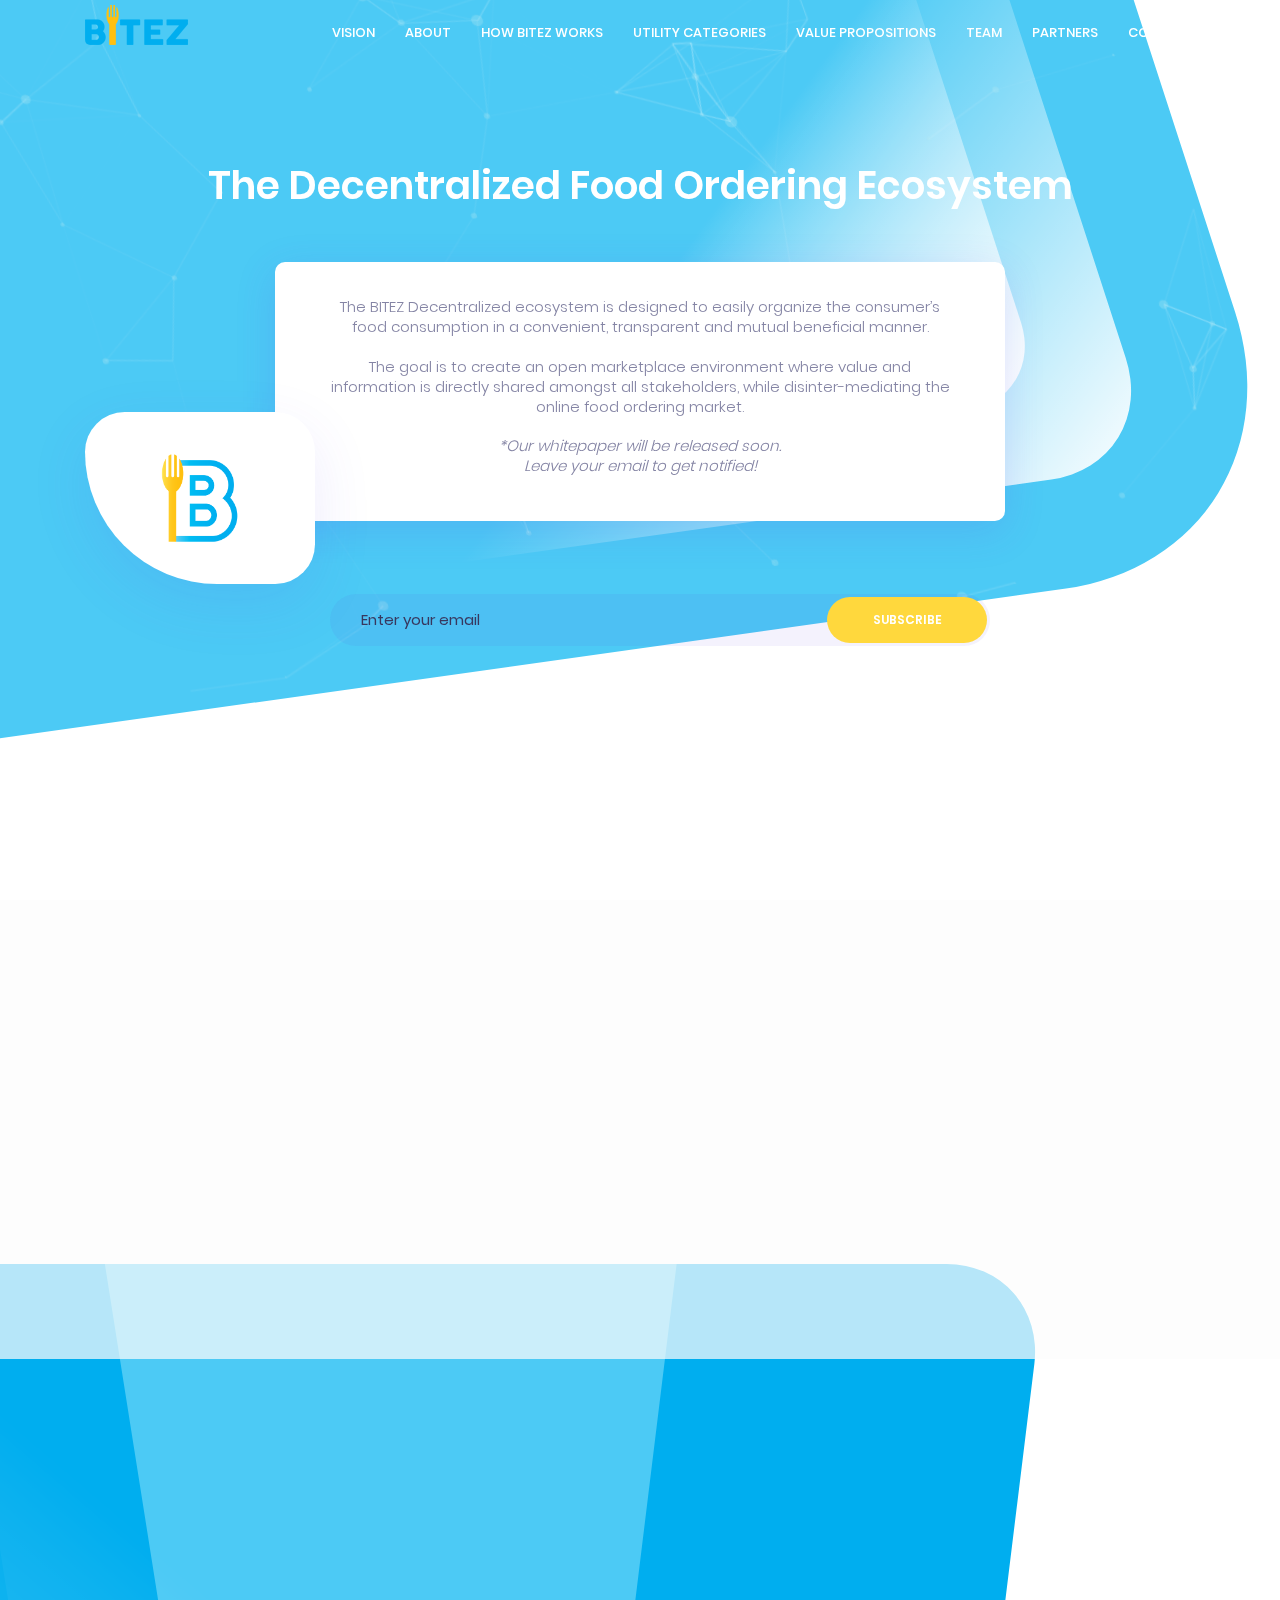
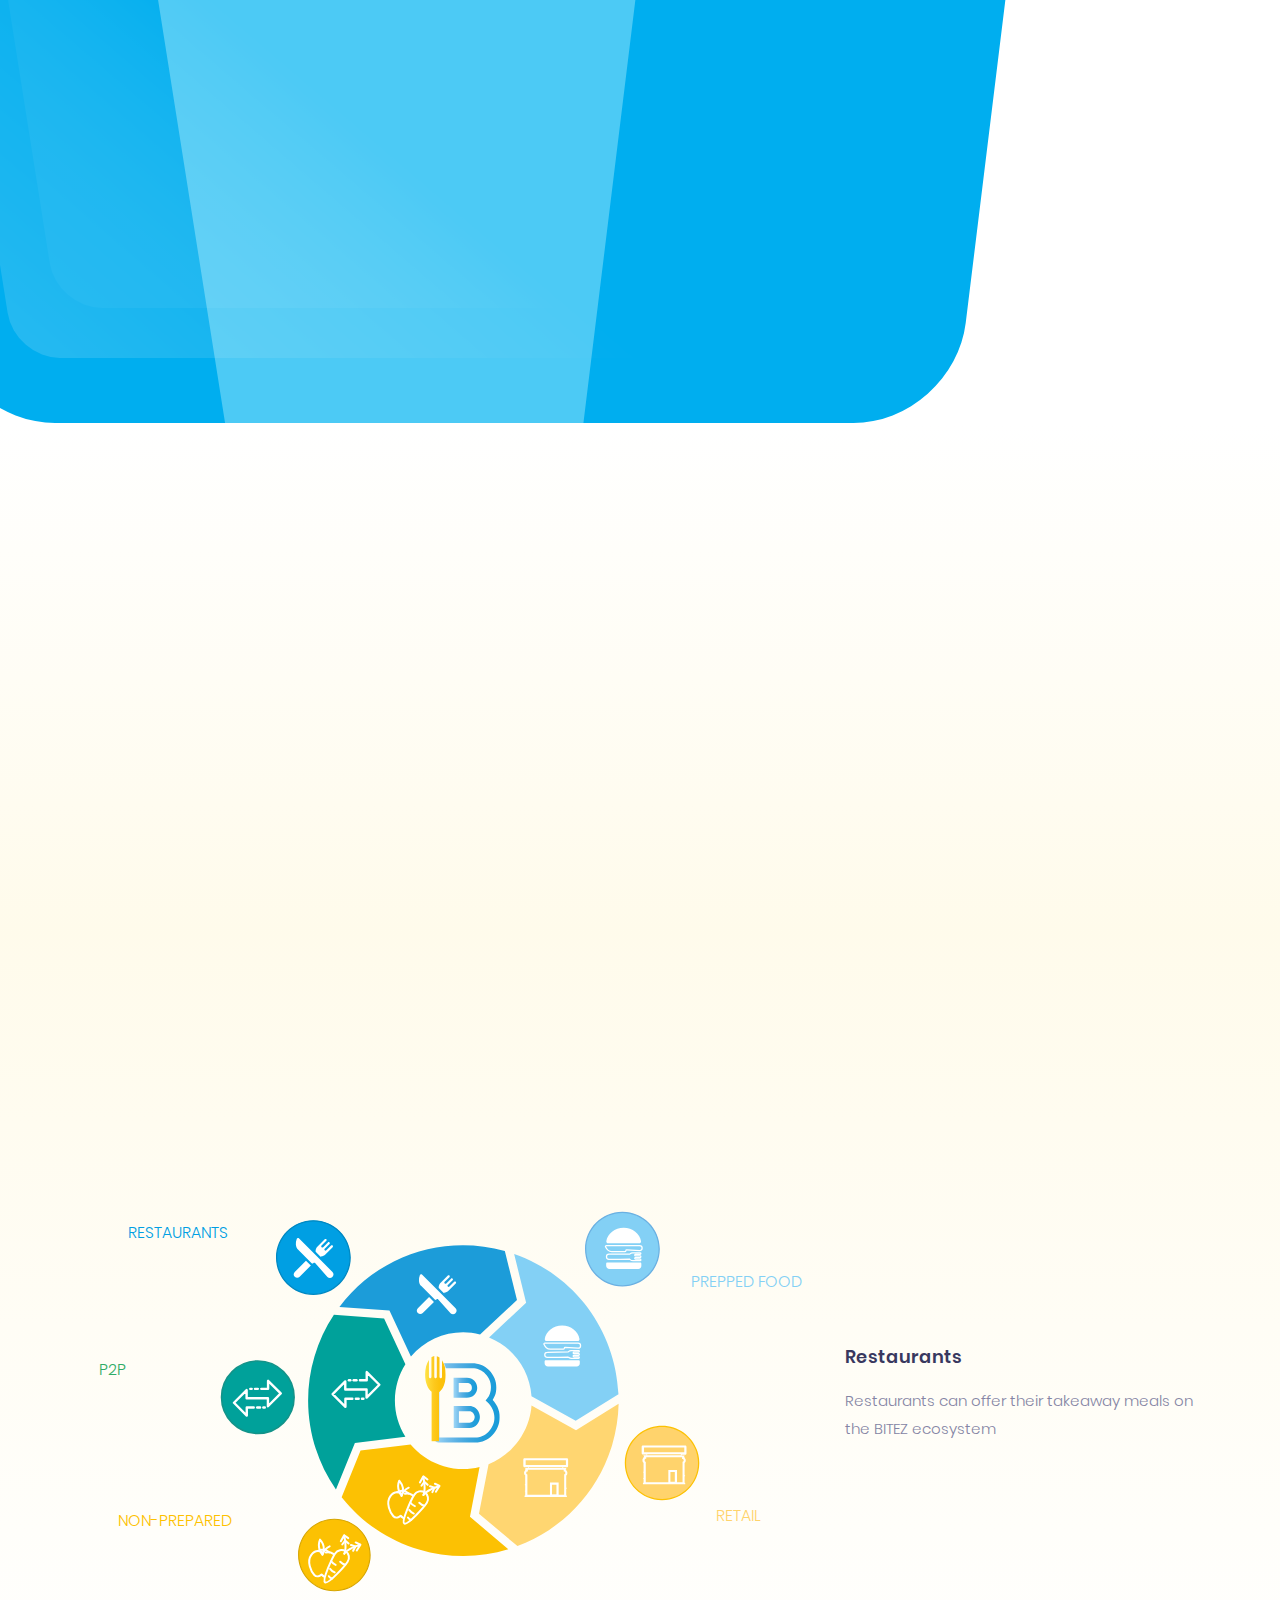
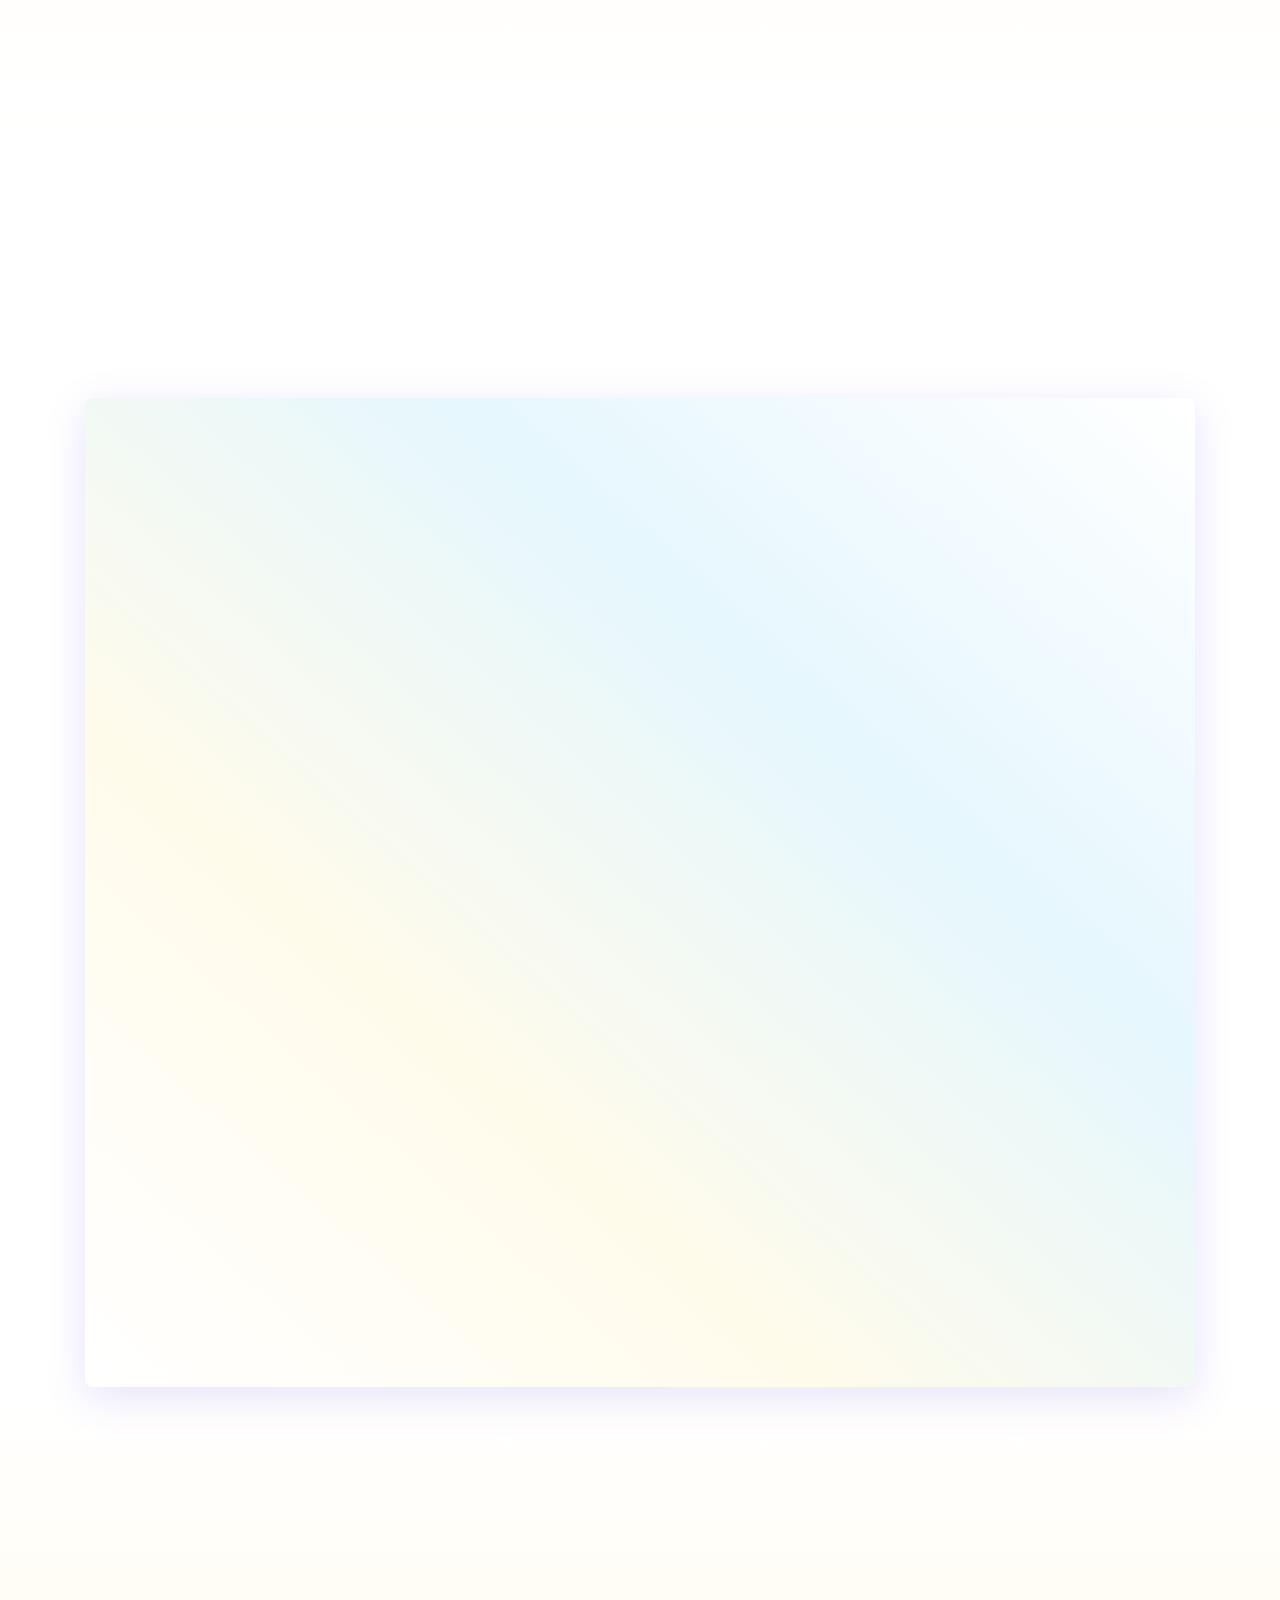
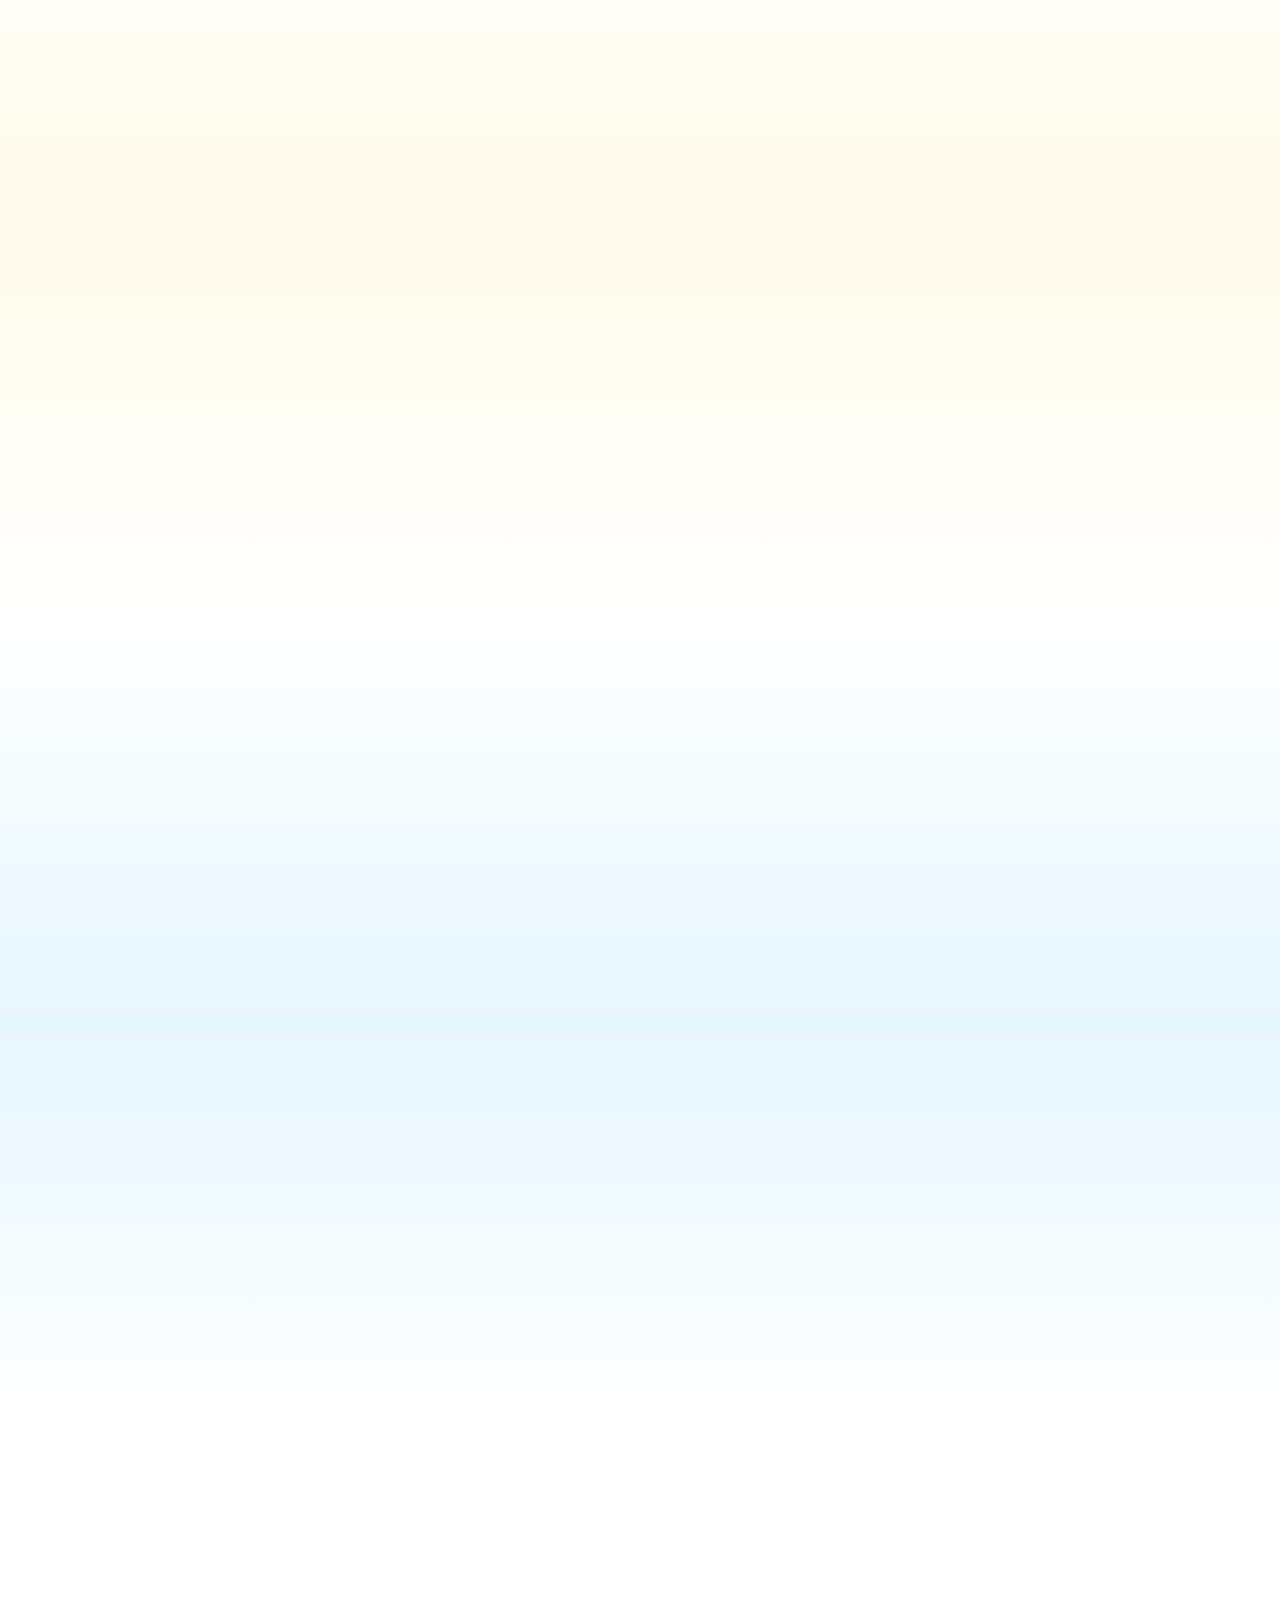
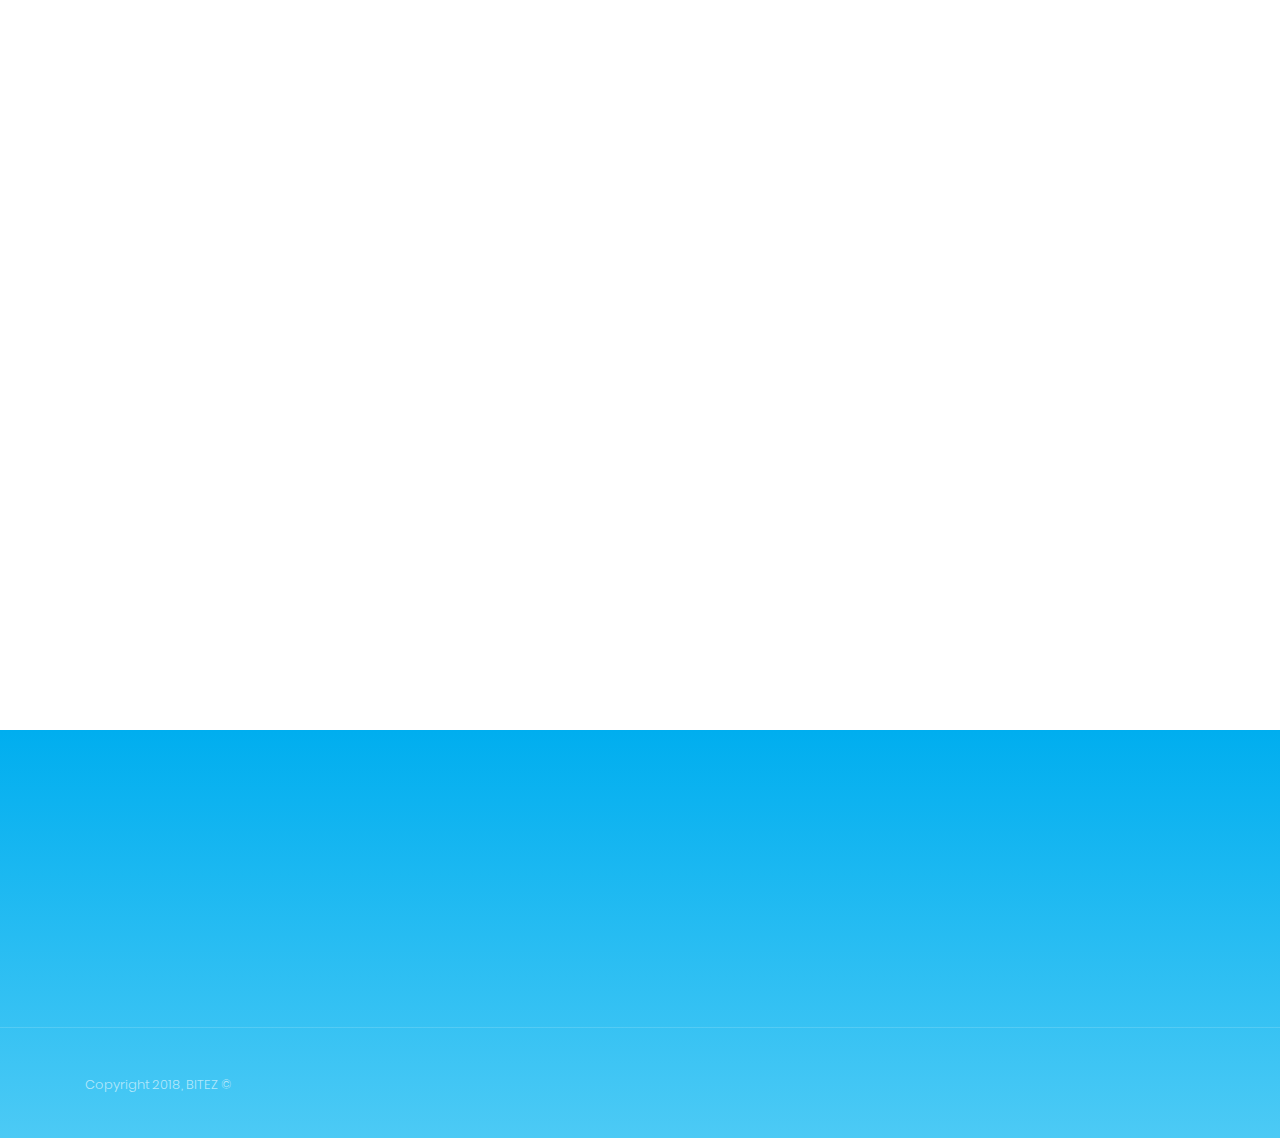
==== public/index.html @ 4e5f60b9 "Reinserted value-propositions section." ====
<!DOCTYPE html>
<html lang="zxx" class="js">
<head>
	<!-- Global site tag (gtag.js) - Google Analytics -->
	<script async src="https://www.googletagmanager.com/gtag/js?id=UA-119381192-1"></script>
	<script>
	  window.dataLayer = window.dataLayer || [];
	  function gtag(){dataLayer.push(arguments);}
	  gtag('js', new Date());
	  gtag('config', 'UA-119381192-1');
	</script>	
	<meta charset="utf-8">
	<meta name="author" content="Softnio">
	<meta name="viewport" content="width=device-width, initial-scale=1, shrink-to-fit=no">
	<meta name="description" content="The BITEZ Decentralized ecosystem is designed to easily organize the consumer’s food consumption in a convenient, transparent and mutual beneficial manner.">
	<!-- Fav Icon  -->
	<link rel="shortcut icon" href="images/favicon.png">
	<!-- Site Title  -->
	<title>BITEZ || Food ordering & delivery platform, powered by blockchain</title>
	<!-- Vendor Bundle CSS -->
	<link rel="stylesheet" href="assets/css/vendor.bundle.css">
	<!-- Custom styles for this template -->
	<link rel="stylesheet" href="assets/css/style.css?ver=120">
	<link rel="stylesheet" href="assets/css/theme.css?ver=120">
	<link rel="stylesheet" href="css/styleOverride.css">
</head>

<body class="theme-lavendar" data-spy="scroll" data-target="#mainnav" data-offset="80">

	<!-- Header --> 
	<header class="site-header is-sticky">
		<!-- Navbar -->
		<div class="navbar navbar-expand-lg is-transparent sticky" id="mainnav">
			<nav class="container is-sticky">

				<a class="navbar-brand smallScreen" style="margin-top:5px;" data-animate="" data-delay=".65" href="./">
					<img class="logo logo-dark" alt="logo" src="images/logo.png" srcset="images/logo.png">
					<img class="logo logo-light" alt="logo" src="images/logo.png" srcset="images/logo.png">
				</a>

				<button class="navbar-toggler sticky" type="button" data-toggle="collapse" data-target="#navbarToggle">
					<span class="navbar-toggler-icon">
						<span class="ti ti-align-justify"></span>
					</span>
				</button>

				<div class="collapse navbar-collapse justify-content-end paddingTop" id="navbarToggle">
					<ul class="navbar-nav animated remove-animation" data-animate="fadeInDown" data-delay=".75">
						<li class="nav-item"><a class="nav-link menu-link" href="#vision">Vision</a></li>
						<li class="nav-item"><a class="nav-link menu-link" href="#about-bitez">About</a></li>
						<li class="nav-item"><a class="nav-link menu-link" href="#how-does-bitez-work">How BITEZ works</a></li>
						<li class="nav-item"><a class="nav-link menu-link" href="#bitez-utilities">Utility Categories</a></li>
						<li class="nav-item"><a class="nav-link menu-link" href="#bitez-value-propositions">Value Propositions</a></li>
						<li class="nav-item"><a class="nav-link menu-link" href="#bitez-team">Team</a></li>
						<li class="nav-item"><a class="nav-link menu-link" href="#bitez-partners">Partners</a></li>
						<li class="nav-item"><a class="nav-link menu-link" href="#bitez-contact">Contact</a></li>
					</ul>
				</div>
			</nav>
		</div>
		<!-- End Navbar -->

		<!-- Banner/Slider -->
		<div id="header" class="banner">
			<div class="banner-rounded-bg">
				<!-- Place Particle Js -->
				<div id="particles-js" class="particles-container particles-js"></div>
				<!--<span class="banner-shade-1">-->
					<span class="">
						<span class="banner-shade-2">
							<span class="banner-shade-3"></span>
						</span>
					</span>
			</div>
			<div class="container">
				<div class="banner-content">
					<div class="row text-center">
						<div class="col-lg-12">
							<div class="header-txt">
								<h1 class="animated" data-animate="fadeInUp" data-delay="1.25">
									The Decentralized Food Ordering Ecosystem
								</h1>
								<p class="lead animated" data-animate="fadeInUp" data-delay="1.35">
									
									<br class="d-none d-xl-block"> 
								</p>
							</div>
						</div><!-- .col  -->
						<div class="col-lg-2">
							
							<div class="about-image animated smallScreen" data-animate="fadeInUp" data-delay=".8" >
								<img src="images/bitezlogo.png" style="width: 100%;" >
							</div>
							
						</div>
						<div class="col-lg-8">
							<div class="token-box shadow animated" data-animate="fadeInUp" data-delay="1.65">
								<h6 class="small-text">
									The BITEZ Decentralized ecosystem is designed to easily organize the consumer’s food consumption in a convenient, transparent and mutual beneficial manner. 
									<br><br>
									The goal is to create an open marketplace environment where value and information is directly shared amongst all stakeholders, while disinter-mediating the online food ordering market.
									<br><br>
									<i>*Our whitepaper will be released soon.
									<br>Leave your email to get notified!
									</i>
								</h6>	
							</div>
						<div class="col-lg-2">&nbsp;</div>
						<div class="col-lg-12" style="color:black!important;">
							<div class="subscribe-rounded" style="padding-left:40px;">

						<!-- this must become linked to Mailchimp -->
						<form id="mc-embedded-subscribe-form" action="https://network.us18.list-manage.com/subscribe/post?u=57ea35148fd20986c60f304c8&amp;id=eaa30c570b" method="post" name="mc-embedded-subscribe-form" class="subscription-form animated validate" data-animate="fadeInUp" data-delay=".3" target="_blank" novalidate="">
							<input type="email" name="EMAIL" class="input-round required email" placeholder="Enter your email" id="mce-EMAIL">
							<input type="text" class="d-none" name="form-anti-honeypot" value="">
							
							<div class="subscribe-results"></div>

							<div id="mce-responses" class="clear">
								<div class="response" id="mce-error-response" style="display:none"></div>
								<div class="response" id="mce-success-response" style="display:none"></div>
							</div>    
							<!-- real people should not fill this in and expect good things - do not remove this or risk form bot signups-->
						    <div style="position: absolute; left: -5000px;" aria-hidden="true">
						    	<input type="text" name="b_57ea35148fd20986c60f304c8_eaa30c570b" tabindex="-1" value="">
						    </div>
						    <div class="clear">
						    	<input type="submit" value="Subscribe" name="subscribe" id="mc-embedded-subscribe" class="btn btn-plane">
						    </div>
						</form>
						<script type='text/javascript' src='//s3.amazonaws.com/downloads.mailchimp.com/js/mc-validate.js'></script>
						<script type='text/javascript'>(function($) {window.fnames = new Array(); window.ftypes = new Array();fnames[0]='EMAIL';ftypes[0]='email';}(jQuery));var $mcj = jQuery.noConflict(true);</script>

						
							</div>
						</div>
					</div>
					</div><!-- .row  -->
				</div><!-- .banner-content  -->

				<div class="row justify-content-center text-center">
					
				</div>
			</div><!-- .container  -->
		</div>
	</header>
	<!-- End Header -->

	<!-- ICO SCORE SECTION
	<div class="section partner-section section-bg-light">
		<div class="container text-center">
			<h6 class="small-heading animated" data-animate="fadeInUp" data-delay=".1">ICO SCORES</h6>
			<ul class="partner-list-s2 d-flex flex-wrap align-items-center">
				<div class="gaps size-2x"></div>
			</ul>
		</div>
	</div>
	<!-- End Section -->
	<!--
	<div class="gaps size-2x"></div>
	<div class="gaps size-2x"></div>
	-->
	<!-- Start Section -->
	<div class="gaps size-2x"></div>


	<div class="section section-pad roadmap-section no-pb section-bg-light" id="vision">
		<div class="container">
			<div class="row justify-content-center">
				<div class="col-md-12">
					<div class="section-head-s3 text-center">
						<h2 class="section-title animated" data-animate="fadeInUp" data-delay=".1">Vision</h2>
					</div>
					<div class="text-center">
						<span class="animated" data-animate="fadeInUp" data-delay=".2" style="font-size:22px; text-align: center;color:#07b0ef!important;">
							
							To combat the ever increasing dependency of intermediary platforms and bring the network-effect value back to the process stakeholders that perform value added steps within the primary product- or service chain, we're introducing the BITEZ Ecosystem.
							
						</span>
					</div>
				</div>
			</div>
		</div><!-- .container 
        
	<!-- End Section -->
	
	<!-- Start Section -->
	<div class="section about-section section-pad no-pb section-bg-light" id="about-bitez">
		<div class="container">
			<div class="row">
				<div class="col-lg-7">
					<div class="about-section-innr section-bg-lavendar">
						<div class="about-shade"></div>
						<h6 class="animated" data-animate="fadeInUp" data-delay=".2">About BITEZ</h6>
						<h5 class="animated" data-animate="fadeInUp" data-delay=".3">
							The BITEZ Decentralized Ecosystem is designed to easily organize the consumer’s food consumption in a convenient, transparent and mutual beneficial manner.
						</h5>

						<p class="animated" data-animate="fadeInUp" data-delay=".5">
							The goal is to create an open marketplace environment where value and information is easily shared amongst all stakeholders. 
						</p>
					
						<p class="animated" data-animate="fadeInUp" data-delay=".6">
							BITEZ is envisioned as the utility on which future food consumption is organized by the consumer. Initially starting with online food delivery but expanding in areas where the major process stakeholders want the ecosystem to grow. It is an open and transparent way for process stakeholders to govern, organize and deliver services and products to the consumer but also retract valuable information from the ecosystem to optimize processing. 
						</p>

						<p class="animated" data-animate="fadeInUp" data-delay=".6">
							Consumers can easily acquire goods and services through the decentralized marketplace and are incentivized to contribute their profile and consumption data to the service- and supply chain operators on the data marketplace. 
						</p>						
						<!--
						<div class="about-info animated" data-animate="fadeInUp" data-delay=".7">
							<p>
								<i>
									"Our platform allows all parties related the food supply chain to become part of the unified Bitez ecosystem."
								</i>
							</p>
						</div>
						-->
					</div>
				</div>
				<div class="col-lg-5">
					<div class="about-image animated" data-animate="fadeInUp" data-delay=".8">
						<img src="images/bitezlogo.png" alt="graph">
					</div>
				</div>
			</div>
		</div>
	</div>
	<!-- End Section -->


	<!-- Start Section -->
	<div class="section process-scetion section-pad whiteGold" id="how-does-bitez-work">
		<!--style="	background: linear-gradient(rgba(255, 255, 255, 1), rgba(6, 176, 239, 0.1), rgba(255, 216, 61, 0.1), rgba(255, 255, 255, 1))!important;">-->
		<div class="container">
			<div class="section-head-s3 text-center">
				<h2 class="section-title animated" data-animate="fadeInUp" data-delay=".1">How It Works</h2>
			</div>
			<div class="row align-items-center">
				<div class="col-lg-8">
					<div class="slider-nav">
						<div class="slider-nav-item owl-dots animated" data-animate="fadeInUp" data-delay=".2"><em class="ikon"></em></div>
						<div class="slider-nav-item owl-dots animated" data-animate="fadeInUp" data-delay=".3"><em class="ikon"></em></div>
						<div class="slider-nav-item owl-dots animated" data-animate="fadeInUp" data-delay=".4"><em class="ikon"></em></div>
						<div class="slider-nav-item owl-dots animated" data-animate="fadeInUp" data-delay=".5"><em class="ikon"></em></div>
						<div class="slider-nav-item owl-dots animated" data-animate="fadeInUp" data-delay=".6"><em class="ikon"></em></div>
						<div class="slider-nav-item owl-dots animated" data-animate="fadeInUp" data-delay=".6"><em class="ikon"></em></div>
					</div>
				</div><!-- .col  -->
				<div class="col-lg-4">
					<div class="slider-pane animated" data-animate="fadeInUp" data-delay=".9">
						<div class="slider-pane-item pane-item-1">
							<h5 class="animate-up delay-5ms">1. Select food vendor</h5>
							<p class="animate-up delay-6ms">
								A user selects a food vendor from the Bitez ecosystem
							</p>
						</div>
						<div class="slider-pane-item pane-item-2">
							<h5 class="animate-up delay-5ms">2. Place order</h5>
							<p class="animate-up delay-6ms">
								From this vendor's menu, the user can make a selection and place the order
							</p>
						</div>
						<div class="slider-pane-item pane-item-3">
							<h5 class="animate-up delay-5ms">3. Order preparation</h5>
							<p class="animate-up delay-6ms">
								From here the vendor will prepare the order
							</p>	
						</div>
						<div class="slider-pane-item pane-item-4">
							<h5 class="animate-up delay-5ms">4. Delivery</h5>
							<p class="animate-up delay-6ms">
								Next the order will be delivered to the user
							</p>
						</div>
						<div class="slider-pane-item pane-item-5">
							<h5 class="animate-up delay-5ms">5. Payment</h5>
							<p class="animate-up delay-6ms">
								The user signs and thereby automatically pays for the delivery 
							</p>
						</div>

						<div class="slider-pane-item pane-item-6">
							<h5 class="animate-up delay-5ms">6. Sell data</h5>
							<p class="animate-up delay-6ms">
								The user is asked to sell the data that is generated during the process
							</p>
						</div>
						<!--
						<div class="slider-pane-item pane-item-6">
							<h5 class="animate-up delay-5ms">6. Sell data</h5>
							<p class="animate-up delay-6ms">
								
							</p>
						</div>
						-->
					</div>
				</div><!-- .col  -->
			</div><!-- .row  -->	
		</div><!-- .container  -->
	</div>
	<!-- End Section --> 
	


	<!-- Start Section -->
	<div class="section process-scetion section-pad goldWhite" id="bitez-utilities">	
		
		<div class="container">
			<div class="section-head-s3 text-center">
				<h2 class="section-title animated" data-animate="fadeInUp" data-delay=".1">Utility Categories</h2>
			</div>

			<div class="row align-items-center">
				<div class="col-lg-8">
					
					<svg version="1.1" id="Layer_1"
						 xmlns="http://www.w3.org/2000/svg" xmlns:xlink="http://www.w3.org/1999/xlink" x="0px" y="0px" viewBox="0 0 462.5 260.5"
						 style="enable-background:new 0 0 462.5 260.5;" xml:space="preserve">
						<switch>
							<g>
								<g>
									<path class="st0 con-tooltip tooltip-left" d="M144.7,64.1c-12.8,0-23.3-10.4-23.3-23.3s10.4-23.3,23.3-23.3S168,28,168,40.8S157.5,64.1,144.7,64.1z"/>
									<path class="st1" d="M144.7,18c12.6,0,22.9,10.3,22.9,22.9s-10.3,22.9-22.9,22.9s-22.9-10.3-22.9-22.9S132,18,144.7,18
										 M144.7,17.2c-13.1,0-23.7,10.6-23.7,23.7s10.6,23.7,23.7,23.7c13.1,0,23.7-10.6,23.7-23.7S157.8,17.2,144.7,17.2L144.7,17.2z"/>
								</g>
								<g id="_x35_">
									<g>
										<path class="st2" d="M198.1,119.3c1.1-3.8,2.8-7.4,4.9-10.8l-13.5-29l-31.8-2.3c-5.4,8.1-9.5,17-12.3,26.4
											c-8.5,28.6-3.4,59.8,13.6,84.2l12-29.4l32-4C196.4,144,194.6,131.2,198.1,119.3z" onmouseover="show(5)"/>
									</g>
								</g>
								<g id="_x34__2_">
									<g>
										<path class="st3" d="M268.2,225.7l-24.3-20.5l6.1-31.6c-7.5,1.9-15.2,1.7-22.7-0.5c-8.3-2.5-15.5-7.2-21-13.8l-31.7,3.9
											l-12,29.5c12.6,15.9,29.5,27.3,49,33.1C230.3,231.4,249.8,231.4,268.2,225.7z" onmouseover="show(4)"/>
									</g>
								</g>
								<g id="_x33__1_">
									<g>
										<path class="st4" d="M334,159.6c2.5-8.5,3.9-17.3,4.1-26.1l-27,16.8l-28.2-15.6c-0.2,3.1-0.8,6.2-1.7,9.2
											c-3.8,12.7-13.2,23-25.5,27.9l-6.1,31.4l24.4,20.5C302.9,213,325.2,189.1,334,159.6z" onmouseover="show(3)"/>
									</g>
								</g>
								<g id="_x32__1_">
									<g>
										<path class="st5" d="M271.9,38.7l7.6,30.8l-23.5,22c15.3,6.2,25.8,20.6,26.9,37.3l28,15.5l27.1-16.8
											C336.2,86.9,310.1,51.9,271.9,38.7z" onmouseover="show(2)"/>
									</g>
								</g>
								<g id="_x31__1_">
									<g>
										<path class="st6" d="M250.3,89.6l23.4-21.8L266,36.8c-39.1-10.9-80.5,3.2-104.8,35.4l31.7,2.3l13.6,29.1
											C217.2,91,234.1,85.5,250.3,89.6z" onmouseover="show(1)"/>
									</g>
								</g>
								<g>
									<defs>
										<rect id="SVGID_1_" x="216.3" y="104.2" width="46.6" height="54.2"/>
									</defs>
									<clipPath id="SVGID_2_">
										<use xlink:href="#SVGID_1_"  style="overflow:visible;"/>
									</clipPath>
									<path class="st7" d="M258.1,129.1"/>
									<g class="st8">
										<linearGradient id="SVGID_3_" gradientUnits="userSpaceOnUse" x1="246.6069" y1="127.9435" x2="246.6074" y2="127.9435">
											<stop  offset="0" style="stop-color:#A1D8F6"/>
											<stop  offset="2.882731e-02" style="stop-color:#9AD4F5"/>
											<stop  offset="0.1916" style="stop-color:#77BFEB"/>
											<stop  offset="0.3633" style="stop-color:#57AFE3"/>
											<stop  offset="0.5458" style="stop-color:#3BA5DD"/>
											<stop  offset="0.7465" style="stop-color:#239EDA"/>
											<stop  offset="1" style="stop-color:#189CD9"/>
										</linearGradient>
										<polygon class="st9" points="246.6,127.9 246.6,127.9 246.6,127.9 				"/>
										<linearGradient id="SVGID_4_" gradientUnits="userSpaceOnUse" x1="221.1315" y1="133.0401" x2="262.8683" y2="133.0401">
											<stop  offset="0" style="stop-color:#A1D8F6"/>
											<stop  offset="2.882731e-02" style="stop-color:#9AD4F5"/>
											<stop  offset="0.1916" style="stop-color:#77BFEB"/>
											<stop  offset="0.3633" style="stop-color:#57AFE3"/>
											<stop  offset="0.5458" style="stop-color:#3BA5DD"/>
											<stop  offset="0.7465" style="stop-color:#239EDA"/>
											<stop  offset="1" style="stop-color:#189CD9"/>
										</linearGradient>
										<path class="st10" d="M261.3,135.5L261.3,135.5c-0.8-1.7-1.8-3.1-3-4.4c0.6-0.9,1.1-1.9,1.5-2.9l0,0l0,0c0.6-1.6,0.8-3.2,0.8-5
											c0-2.1-0.4-4.1-1.2-6l0,0c-0.8-1.8-1.9-3.5-3.3-4.9c-1.4-1.4-3-2.5-4.9-3.3h0c-1.9-0.8-3.9-1.2-5.9-1.2h-17.9
											c0.5,1,0.9,2.1,1.2,3.3h16.7c1.7,0,3.2,0.3,4.6,0.9l0,0c1.5,0.6,2.7,1.5,3.8,2.6c1.1,1.1,1.9,2.4,2.6,3.8c0.6,1.5,0.9,3,0.9,4.7
											c0,1.4-0.2,2.7-0.6,3.9c-0.4,1.2-1,2.2-1.8,3.2l-1,1.2l1.2,1.1c1.4,1.3,2.4,2.7,3.2,4.5c0.8,1.7,1.2,3.5,1.2,5.4
											c0,1.7-0.3,3.3-1,4.8v0c-0.7,1.6-1.6,2.9-2.7,4c-1.1,1.2-2.4,2.1-3.9,2.7c-1.5,0.7-3,1-4.6,1h-22.7v-29.7
											c-0.6,0.3-1.2,0.4-1.8,0.4c-0.5,0-1-0.1-1.5-0.3v29.8c0,0.7,0.2,1.7,1,2.3l0,0l0,0c0.6,0.5,1.4,0.8,2.1,0.7h23
											c2.1,0,4.1-0.4,6-1.3l0,0c1.9-0.8,3.5-2,4.9-3.5l0,0c1.4-1.4,2.5-3.1,3.3-5c0.8-1.9,1.2-4,1.2-6.1
											C262.8,140,262.3,137.7,261.3,135.5z"/>
										<linearGradient id="SVGID_5_" gradientUnits="userSpaceOnUse" x1="261.5327" y1="148.5055" x2="261.5327" y2="148.5055">
											<stop  offset="0" style="stop-color:#A1D8F6"/>
											<stop  offset="2.882731e-02" style="stop-color:#9AD4F5"/>
											<stop  offset="0.1916" style="stop-color:#77BFEB"/>
											<stop  offset="0.3633" style="stop-color:#57AFE3"/>
											<stop  offset="0.5458" style="stop-color:#3BA5DD"/>
											<stop  offset="0.7465" style="stop-color:#239EDA"/>
											<stop  offset="1" style="stop-color:#189CD9"/>
										</linearGradient>
										<polygon class="st11" points="261.5,148.5 261.5,148.5 261.5,148.5 				"/>
										<linearGradient id="SVGID_6_" gradientUnits="userSpaceOnUse" x1="233.4844" y1="123.4281" x2="248.5131" y2="123.4281">
											<stop  offset="0" style="stop-color:#A1D8F6"/>
											<stop  offset="2.882731e-02" style="stop-color:#9AD4F5"/>
											<stop  offset="0.1916" style="stop-color:#77BFEB"/>
											<stop  offset="0.3633" style="stop-color:#57AFE3"/>
											<stop  offset="0.5458" style="stop-color:#3BA5DD"/>
											<stop  offset="0.7465" style="stop-color:#239EDA"/>
											<stop  offset="1" style="stop-color:#189CD9"/>
										</linearGradient>
										<path class="st12" d="M248,121L248,121L248,121c-0.3-0.7-0.8-1.4-1.3-2l0,0l0,0c-0.6-0.6-1.3-1-2.1-1.4l0,0l0,0
											c-0.8-0.3-1.7-0.5-2.6-0.5h-8.5v12.6h8.4c0.9,0,1.8-0.1,2.6-0.4l0,0c0.8-0.3,1.5-0.7,2.1-1.3c0.6-0.6,1-1.2,1.4-2l0,0
											c0,0,0,0,0,0s0,0,0,0l0,0l0,0c0.3-0.8,0.5-1.6,0.5-2.5C248.5,122.6,248.3,121.8,248,121z M244.9,124.6c-0.2,0.4-0.4,0.7-0.6,0.9
											l0,0c-0.2,0.2-0.5,0.4-1,0.6c-0.4,0.1-0.9,0.2-1.4,0.2h-5.1v-5.9h5.2c0.5,0,0.9,0.1,1.3,0.2c0.4,0.2,0.7,0.4,1,0.6
											c0.3,0.3,0.5,0.6,0.6,0.9c0.1,0.3,0.2,0.7,0.2,1.1C245.1,123.9,245.1,124.3,244.9,124.6l1.5,0.7L244.9,124.6z"/>
										<linearGradient id="SVGID_7_" gradientUnits="userSpaceOnUse" x1="246.2781" y1="148.243" x2="246.2813" y2="148.243">
											<stop  offset="0" style="stop-color:#A1D8F6"/>
											<stop  offset="2.882731e-02" style="stop-color:#9AD4F5"/>
											<stop  offset="0.1916" style="stop-color:#77BFEB"/>
											<stop  offset="0.3633" style="stop-color:#57AFE3"/>
											<stop  offset="0.5458" style="stop-color:#3BA5DD"/>
											<stop  offset="0.7465" style="stop-color:#239EDA"/>
											<stop  offset="1" style="stop-color:#189CD9"/>
										</linearGradient>
										<polygon class="st13" points="246.3,148.2 246.3,148.2 246.3,148.2 				"/>
										<linearGradient id="SVGID_8_" gradientUnits="userSpaceOnUse" x1="233.4809" y1="141.8888" x2="250.2007" y2="141.8888">
											<stop  offset="0" style="stop-color:#A1D8F6"/>
											<stop  offset="2.882731e-02" style="stop-color:#9AD4F5"/>
											<stop  offset="0.1916" style="stop-color:#77BFEB"/>
											<stop  offset="0.3633" style="stop-color:#57AFE3"/>
											<stop  offset="0.5458" style="stop-color:#3BA5DD"/>
											<stop  offset="0.7465" style="stop-color:#239EDA"/>
											<stop  offset="1" style="stop-color:#189CD9"/>
										</linearGradient>
										<path class="st14" d="M233.5,148.9h10.1c0.9,0,1.9-0.2,2.7-0.6c0.8-0.4,1.5-0.9,2.1-1.6l0,0c0.6-0.6,1-1.4,1.3-2.2l0,0
											c0.3-0.8,0.5-1.7,0.5-2.6c0-0.8-0.2-1.7-0.5-2.5c-0.3-0.8-0.8-1.6-1.3-2.2l0,0l0,0c-0.6-0.7-1.3-1.2-2-1.6l0,0
											c-0.8-0.4-1.8-0.7-2.7-0.7h-10.1V148.9z M236.9,138.3h6.7c0.4,0,0.8,0.1,1.2,0.3c0.4,0.2,0.8,0.5,1.1,0.8
											c0.3,0.4,0.5,0.7,0.7,1.2c0.2,0.5,0.3,0.9,0.3,1.3c0,0.5-0.1,0.9-0.3,1.4l1.6,0.6l-1.6-0.6c-0.2,0.5-0.4,0.8-0.7,1.2
											c-0.3,0.3-0.7,0.6-1.1,0.8l0,0l0,0c-0.4,0.2-0.7,0.3-1.2,0.3h-6.7V138.3z"/>
									</g>
								</g>
								<g>
									<defs>
										<path id="SVGID_9_" d="M221.3,103.2c-0.6,0.1-1.2,0.4-1.8,0.9v12.4c0,0.4-0.4,0.8-0.8,0.8c-0.4,0-0.8-0.4-0.8-0.8v-10.7
											c-1.5,2.2-2.4,5.5-2.4,9.2c0,5,1.7,9.2,4.1,11l0,4.6l0,19v7.8l0,0v0h2.3c0.1,0,0.1,0,0.2,0h2.2v-4.5v-5.2l0-7.7V140v-5l0-4.4
											l0-4.4c2.5-1.7,4.3-6,4.3-11.1c0-3.7-0.9-7-2.4-9.2v10.7c0,0.4-0.4,0.8-0.8,0.8c-0.4,0-0.8-0.4-0.8-0.8v-12.4
											c-0.5-0.4-1.1-0.7-1.7-0.8v13.2c0,0.4-0.4,0.8-0.8,0.8c-0.4,0-0.8-0.4-0.8-0.8V103.2z"/>
									</defs>
									<clipPath id="SVGID_10_">
										<use xlink:href="#SVGID_9_"  style="overflow:visible;"/>
									</clipPath>
									
										<linearGradient id="SVGID_11_" gradientUnits="userSpaceOnUse" x1="65.5317" y1="263.2542" x2="65.7072" y2="263.2542" gradientTransform="matrix(74.7881 0 0 -74.7881 -4685.543 19818.582)">
										<stop  offset="0" style="stop-color:#FFE447"/>
										<stop  offset="0.21" style="stop-color:#FED530"/>
										<stop  offset="0.4359" style="stop-color:#FDC91D"/>
										<stop  offset="0.685" style="stop-color:#FCC20D"/>
										<stop  offset="1" style="stop-color:#FCC006"/>
									</linearGradient>
									<rect x="215.4" y="103.2" class="st15" width="13.1" height="54.2"/>
								</g>
								<g>
									<path class="st5" d="M340.5,58.8c-12.8,0-23.3-10.4-23.3-23.3s10.4-23.3,23.3-23.3s23.3,10.4,23.3,23.3S353.3,58.8,340.5,58.8z"
										/>
									<path class="st16" d="M340.5,12.6c12.6,0,22.9,10.3,22.9,22.9s-10.3,22.9-22.9,22.9c-12.6,0-22.9-10.3-22.9-22.9
										S327.9,12.6,340.5,12.6 M340.5,11.8c-13.1,0-23.7,10.6-23.7,23.7s10.6,23.7,23.7,23.7s23.7-10.6,23.7-23.7S353.6,11.8,340.5,11.8
										L340.5,11.8z"/>
								</g>
								<g>
									<path class="st17" d="M365.6,194.3c-12.8,0-23.2-10.4-23.2-23.2c0-12.8,10.4-23.2,23.2-23.2c12.8,0,23.2,10.4,23.2,23.2
										C388.9,183.9,378.5,194.3,365.6,194.3z"/>
									<path class="st3" d="M365.6,148.2c12.6,0,22.8,10.2,22.8,22.8s-10.2,22.8-22.8,22.8s-22.8-10.2-22.8-22.8S353,148.2,365.6,148.2
										 M365.6,147.4c-13.1,0-23.6,10.6-23.6,23.6s10.6,23.6,23.6,23.6s23.6-10.6,23.6-23.6S378.7,147.4,365.6,147.4L365.6,147.4z"/>
								</g>
								<g>
									<path class="st3" d="M158,252c-12.5,0-22.7-10.2-22.7-22.6s10.2-22.7,22.7-22.7s22.6,10.2,22.6,22.7S170.5,252,158,252z"/>
									<path class="st18" d="M158,207.1c12.3,0,22.3,10,22.3,22.3c0,12.3-10,22.3-22.3,22.3s-22.3-10-22.3-22.3
										C135.7,217.1,145.7,207.1,158,207.1 M158,206.4c-12.7,0-23,10.3-23,23c0,12.7,10.3,23,23,23c12.7,0,23-10.3,23-23
										C181,216.7,170.7,206.4,158,206.4L158,206.4z"/>
								</g>
								<circle class="st19" cx="109.5" cy="129.4" r="23"/>
								<rect x="27" y="21.2" class="st20" width="94.2" height="44.4"/>
								<text transform="matrix(1 0 0 1 27.0083 28.2949)" class="st0 st21 st22">RESTAURANTS</text>
								<rect x="21" y="203.7" class="st20" width="116.5" height="44.4"/>
								<text transform="matrix(1 0 0 1 21.0083 210.8208)" class="st23 st21 st22">NON-PREPARED </text>
								<rect x="354.9" y="52.2" class="st20" width="94.2" height="44.4"/>
								<text transform="matrix(1 0 0 1 383.8579 59.2949)" class="st5 st21 st22">PREPPED FOOD</text>
								<rect x="324.4" y="200.7" class="st20" width="103.7" height="44.4"/>
								<text transform="matrix(1 0 0 1 399.6278 207.8208)" class="st17 st21 st22">RETAIL </text>
								<rect x="26" y="38.7" class="st20" width="89" height="41"/>
								<text transform="matrix(1 0 0 1 26 44.6077)"><tspan x="0" y="0" class="st24 st25"></tspan><tspan x="0" y="9.6" class="st24 st25"></tspan></text>
								<rect x="9" y="108.2" class="st20" width="94.2" height="44.4"/>
								<text transform="matrix(1 0 0 1 9.0083 115.2949)" class="st26 st21 st22">P2P</text>
								<rect x="9" y="124.2" class="st20" width="105.9" height="56.4"/>
								<text transform="matrix(1 0 0 1 9.0085 130.151)"><tspan x="0" y="0" class="st24 st25"></tspan><tspan x="0" y="9.6" class="st24 st25"></tspan><tspan x="0" y="19.2" class="st24 st25"></tspan></text>
								<rect x="343.5" y="69.5" class="st20" width="106" height="41"/>
								<text transform="matrix(1 0 0 1 343.5 75.4199)"><tspan x="0" y="0" class="st24 st25"></tspan><tspan x="0" y="9.6" class="st24 st25"></tspan></text>
								<rect x="21" y="219" class="st20" width="107" height="41"/>
								<text transform="matrix(1 0 0 1 21 224.9199)"><tspan x="0" y="0" class="st24 st25"></tspan><tspan x="0" y="9.6" class="st24 st25"></tspan></text>
								<rect x="340.5" y="216" class="st20" width="89" height="41"/>
								<text transform="matrix(1 0 0 1 340.5 221.9199)"><tspan x="0" y="0" class="st24 st25"></tspan><tspan x="0" y="9.6" class="st24 st25"></tspan></text>
								<g>
									<path class="st27" d="M156.8,50l-9.9-9.9l-11.4-11.4c-0.1-0.1-0.3-0.2-0.5-0.2h-0.1c-0.3,0-0.6,0.2-0.7,0.5l0,0
										c-0.5,1.2-0.7,2.5-0.6,3.7c0.1,1.3,0.6,2.5,1.5,3.3l8.5,8.5c0.3,0.3,0.8,0.3,1,0l0.1-0.1c0.3-0.3,0.8-0.3,1.1,0l7.8,8.8
										c0.8,0.8,2.3,0.9,3.1,0l0,0C157.7,52.3,157.7,50.9,156.8,50z"/>
									<path class="st27" d="M132.9,50c-0.9,0.9-0.9,2.3,0,3.1c0.8,0.8,2.2,0.9,3.1,0l7.1-7.1l-3.1-3.1L132.9,50z"/>
									<path class="st27" d="M149.7,40.1c1-0.1,1.9-0.5,2.6-1.2l4.6-4.6c0.3-0.3,0.3-0.8,0-1l0,0c-0.3-0.3-0.8-0.3-1,0l-3,3
										c-0.3,0.3-0.8,0.3-1,0l0,0c-0.3-0.3-0.3-0.8,0-1l3-3c0.3-0.3,0.3-0.8,0-1v0c-0.3-0.3-0.8-0.3-1,0l-3,3c-0.3,0.3-0.8,0.3-1,0l0,0
										c-0.3-0.3-0.3-0.8,0-1l3-3c0.3-0.3,0.3-0.8,0-1v0c-0.3-0.3-0.8-0.3-1,0l-4.7,4.7c-0.6,0.6-1,1.5-1.1,2.4c0,0.1,0,0.2,0,0.3
										c-0.1,0.2,0,0.5,0.2,0.7l2.8,2.8c0.2,0.2,0.4,0.3,0.7,0.2C149.6,40.1,149.7,40.1,149.7,40.1z"/>
								</g>
								<g>
									<path class="st27" d="M234.8,73l-9.9-9.9l-11.4-11.4c-0.1-0.1-0.3-0.2-0.5-0.2h-0.1c-0.3,0-0.6,0.2-0.7,0.5l0,0
										c-0.5,1.2-0.7,2.5-0.6,3.7c0.1,1.3,0.6,2.5,1.5,3.3l8.5,8.5c0.3,0.3,0.8,0.3,1,0l0.1-0.1c0.3-0.3,0.8-0.3,1.1,0l7.8,8.8
										c0.8,0.8,2.3,0.9,3.1,0l0,0C235.7,75.3,235.7,73.9,234.8,73z"/>
									<path class="st27" d="M210.9,73c-0.9,0.9-0.9,2.3,0,3.1c0.8,0.8,2.2,0.9,3.1,0l7.1-7.1l-3.1-3.1L210.9,73z"/>
									<path class="st27" d="M227.7,63.1c1-0.1,1.9-0.5,2.6-1.2l4.6-4.6c0.3-0.3,0.3-0.8,0-1l0,0c-0.3-0.3-0.8-0.3-1,0l-3,3
										c-0.3,0.3-0.8,0.3-1,0l0,0c-0.3-0.3-0.3-0.8,0-1l3-3c0.3-0.3,0.3-0.8,0-1v0c-0.3-0.3-0.8-0.3-1,0l-3,3c-0.3,0.3-0.8,0.3-1,0l0,0
										c-0.3-0.3-0.3-0.8,0-1l3-3c0.3-0.3,0.3-0.8,0-1l0,0c-0.3-0.3-0.8-0.3-1,0l-4.7,4.7c-0.6,0.6-1,1.5-1.1,2.4c0,0.1,0,0.2,0,0.3
										c-0.1,0.2,0,0.5,0.2,0.7l2.8,2.8c0.2,0.2,0.4,0.3,0.7,0.2C227.6,63.1,227.7,63.1,227.7,63.1z"/>
								</g>
								<g>
									<path class="st28" d="M351.4,33.3h-9.8h-11.3c-0.1,0-0.3,0.1-0.4,0.2l0,0c-0.2,0.2-0.2,0.4-0.1,0.6l0,0c0.4,0.9,0.9,1.6,1.5,2.1
										c0.7,0.6,1.5,0.9,2.4,0.9h8.5c0.3,0,0.5-0.2,0.5-0.5v-0.1c0-0.3,0.3-0.5,0.5-0.5l8.2,0.5c0.8,0,1.6-0.7,1.6-1.6l0,0
										C353,34,352.3,33.3,351.4,33.3z"/>
									<path class="st28" d="M347.2,42.9h4.5c0.3,0,0.5-0.2,0.5-0.5v0c0-0.3-0.2-0.5-0.5-0.5l-2.9,0c-0.3,0-0.5-0.2-0.5-0.5v0
										c0-0.3,0.2-0.5,0.5-0.5h2.9c0.3,0,0.5-0.2,0.5-0.5v0c0-0.3-0.2-0.5-0.5-0.5h-2.9c-0.3,0-0.5-0.2-0.5-0.5l0,0
										c0-0.3,0.2-0.5,0.5-0.5l2.9,0c0.3,0,0.5-0.2,0.5-0.5v0c0-0.3-0.2-0.5-0.5-0.5l-4.7,0c-0.6,0-1.2,0.2-1.7,0.7
										c-0.1,0-0.1,0.1-0.2,0.1L332,38.8c-0.9,0-1.6,0.7-1.6,1.6c0,0.8,0.7,1.6,1.6,1.6h7l6-0.1C345.1,41.8,345.8,42.9,347.2,42.9z"/>
									<path class="st27" d="M350.5,48.2h-18.2c-1.2,0-2.1-1-2.1-2.1v-1.3c0-0.4,0.3-0.7,0.7-0.7h20.9c0.4,0,0.7,0.3,0.7,0.7v1.3
										C352.6,47.2,351.7,48.2,350.5,48.2z"/>
									<path class="st27" d="M331.5,31.9c-0.7,0-1.3-0.6-1.2-1.3c0.7-4.8,5.4-8.6,11-8.6c5.6,0,10.3,3.7,11,8.6c0.1,0.7-0.4,1.3-1.2,1.3
										H331.5z"/>
								</g>
								<g>
									<path class="st28" d="M312.4,95.1h-9.8h-11.3c-0.1,0-0.3,0.1-0.4,0.2l0,0c-0.2,0.2-0.2,0.4-0.1,0.6l0,0c0.4,0.9,0.9,1.6,1.5,2.1
										c0.7,0.6,1.5,0.9,2.4,0.9h8.5c0.3,0,0.5-0.2,0.5-0.5v-0.1c0-0.3,0.3-0.5,0.5-0.5l8.2,0.5c0.8,0,1.6-0.7,1.6-1.6l0,0
										C314,95.8,313.3,95.1,312.4,95.1z"/>
									<path class="st28" d="M308.2,104.8l4.5,0c0.3,0,0.5-0.2,0.5-0.5l0,0c0-0.3-0.2-0.5-0.5-0.5l-2.9,0c-0.3,0-0.5-0.2-0.5-0.5v0
										c0-0.3,0.2-0.5,0.5-0.5h2.9c0.3,0,0.5-0.2,0.5-0.5v0c0-0.3-0.2-0.5-0.5-0.5h-2.9c-0.3,0-0.5-0.2-0.5-0.5l0,0
										c0-0.3,0.2-0.5,0.5-0.5l2.9,0c0.3,0,0.5-0.2,0.5-0.5v0c0-0.3-0.2-0.5-0.5-0.5l-4.7,0c-0.6,0-1.2,0.2-1.7,0.7
										c-0.1,0-0.1,0.1-0.2,0.1l-13.2,0.3c-0.9,0-1.6,0.7-1.6,1.6c0,0.8,0.7,1.6,1.6,1.6h7l6-0.1C306.1,103.7,306.8,104.7,308.2,104.8z"
										/>
									<path class="st27" d="M311.5,110h-18.2c-1.2,0-2.1-1-2.1-2.1v-1.3c0-0.4,0.3-0.7,0.7-0.7h20.9c0.4,0,0.7,0.3,0.7,0.7v1.3
										C313.6,109.1,312.7,110,311.5,110z"/>
									<path class="st27" d="M292.5,93.8c-0.7,0-1.3-0.6-1.2-1.3c0.7-4.8,5.4-8.6,11-8.6c5.6,0,10.3,3.7,11,8.6c0.1,0.7-0.4,1.3-1.2,1.3
										H292.5z"/>
								</g>
								<g>
									<path class="st27" d="M379.7,161.3v3h-0.8h-1.3h-21.3h-1.3h-0.8v-3H379.7 M378.3,167.5v1h0.6l0.4,0.6v0.6c0,0.1-0.1,0.1-0.1,0.2
										l-0.6,0.4v0.7v7v1.3v3.9h-1.1h-4.7l-2.6,0l-12.1,0h-2.8v-2v-1.3v-2.6v-1.3v-4.9v-0.7l-0.6-0.4c0,0-0.1-0.1-0.1-0.2V169l0.4-0.6
										h0.6v-1h0.2h1.3h19.6h1.3H378.3 M380.3,160h-26.8c-0.4,0-0.8,0.3-0.8,0.8v4.1c0,0.4,0.3,0.8,0.8,0.8h2.3v0.5h-1.9v0.5h0.3v0.2
										v0.2h-0.3v0.5l-0.7,1.1v0.9c0,0.5,0.3,1,0.7,1.3v5.7h-0.2v0.6h0.2v3.4h-0.2v0.6h0.2v2.4h-0.1c-0.2,0-0.3,0.1-0.3,0.3v0.7h0.4h4.2
										l0,0h12.1v0h0h2.6h4.7h2.4h0.4v-0.7c0-0.2-0.1-0.3-0.3-0.3h-0.1v-4.2h0.3v-0.6h-0.3v-7.8c0.4-0.3,0.7-0.7,0.7-1.3v-0.9l-0.7-1.1
										v-0.5h-0.3v-0.2v-0.2h0.3v-0.5H378v-0.5h2.3c0.4,0,0.8-0.3,0.8-0.8v-4.1C381.1,160.3,380.7,160,380.3,160L380.3,160z
										 M356.2,166.1v-0.5h21.3v0.5H356.2L356.2,166.1z"/>
								</g>
								<g>
									<path class="st27" d="M373.7,176.8v6.2h-2.8v-6.2H373.7 M375.1,175.5h-5.5v8.8h5.5V175.5L375.1,175.5z"/>
								</g>
								<g>
									<path class="st27" d="M304.7,169.3v3h-0.8h-1.3h-21.3h-1.3h-0.8v-3H304.7 M303.3,175.5v1h0.6l0.4,0.6v0.6c0,0.1-0.1,0.1-0.1,0.2
										l-0.6,0.4v0.7v7v1.3v3.9h-1.1h-4.7l-2.6,0l-12.1,0h-2.8v-2v-1.3v-2.6v-1.3v-4.9v-0.7l-0.6-0.4c0,0-0.1-0.1-0.1-0.2V177l0.4-0.6
										h0.6v-1h0.2h1.3h19.6h1.3H303.3 M305.3,168h-26.8c-0.4,0-0.8,0.3-0.8,0.8v4.1c0,0.4,0.3,0.8,0.8,0.8h2.3v0.5h-1.9v0.5h0.3v0.2
										v0.2h-0.3v0.5l-0.7,1.1v0.9c0,0.5,0.3,1,0.7,1.3v5.7h-0.2v0.6h0.2v3.4h-0.2v0.6h0.2v2.4h-0.1c-0.2,0-0.3,0.1-0.3,0.3v0.7h0.4h4.2
										l0,0h12.1v0h0h2.6h4.7h2.4h0.4v-0.7c0-0.2-0.1-0.3-0.3-0.3h-0.1v-4.2h0.3v-0.6h-0.3v-7.8c0.4-0.3,0.7-0.7,0.7-1.3v-0.9l-0.7-1.1
										v-0.5h-0.3v-0.2v-0.2h0.3v-0.5H303v-0.5h2.3c0.4,0,0.8-0.3,0.8-0.8v-4.1C306.1,168.3,305.7,168,305.3,168L305.3,168z
										 M281.2,174.1v-0.5h21.3v0.5H281.2L281.2,174.1z"/>
								</g>
								<g>
									<path class="st27" d="M298.7,184.8v6.2h-2.8v-6.2H298.7 M300.1,183.5h-5.5v8.8h5.5V183.5L300.1,183.5z"/>
								</g>
								<path class="st29" d="M147.7,226.8c0,0,3.7-2.3,7.1,0.8"/>
								<path class="st29" d="M149.8,227.4c0,0-3.5-2.2-6.5,2s0,10.5,2,12.6s4.6-0.3,4.6-0.3s2.6,3,4.9,1.3c2.3-1.7,5-6,4.7-10.2
									c-0.3-4.3-3.9-5.6-6.9-5"/>
								<path class="st29" d="M150.3,229c0,0-3.6-4.2-1.4-9.4C148.9,219.6,153.2,223.8,150.3,229z"/>
								<path class="st29" d="M155,223.9c0,0-3.2,1.3-4.5,5.3"/>
								<g>
									<path class="st30" d="M166.4,233.6c-1.4,2.2-12.1,14.5-14.3,13.1c-2.2-1.4,4.9-16.1,6.4-18.3c1.4-2.2,4.4-2.8,6.6-1.4
										C167.3,228.4,167.9,231.4,166.4,233.6z"/>
									<path class="st31" d="M161.7,233.6c0,0,1.4,1.4,3.2,1.9"/>
									<path class="st31" d="M155.9,233.3c0,0,1.2,1.6,2.9,2.3"/>
									<path class="st31" d="M155.3,238.1c0,0,1.2,1.6,2.9,2.3"/>
									<path class="st31" d="M154.5,242.8c0,0,0.7,1.2,2.1,1.5"/>
								</g>
								<path class="st29" d="M164.3,228.5c0,0,1.8-2.7-0.1-11.7l-2.1,3.8"/>
								<line class="st29" x1="164.7" y1="220.3" x2="163" y2="222.7"/>
								<line class="st29" x1="164.4" y1="217" x2="166.8" y2="218.7"/>
								<line class="st29" x1="164.8" y1="220.2" x2="167" y2="222.1"/>
								<path class="st29" d="M164.3,228.5c0,0,1.5-2.9,10.2-5.7l-2.3,3.7"/>
								<line class="st29" x1="171.2" y1="224.1" x2="169.9" y2="226.7"/>
								<line class="st29" x1="174.2" y1="222.7" x2="171.5" y2="221.4"/>
								<line class="st29" x1="171.3" y1="223.9" x2="168.5" y2="223"/>
								<path class="st29" d="M197.8,189.5c0,0,3.7-2.3,7.1,0.8"/>
								<path class="st29" d="M199.9,190.2c0,0-3.5-2.2-6.5,2c-3,4.2,0,10.5,2,12.6c1.9,2.1,4.6-0.3,4.6-0.3s2.6,3,4.9,1.3
									c2.3-1.7,5-6,4.7-10.2s-3.9-5.6-6.9-5"/>
								<path class="st29" d="M200.5,191.7c0,0-3.6-4.2-1.4-9.4C199.1,182.4,203.4,186.6,200.5,191.7z"/>
								<path class="st29" d="M205.1,186.7c0,0-3.2,1.3-4.5,5.3"/>
								<g>
									<path class="st30" d="M216.6,196.3c-1.4,2.2-12.1,14.5-14.3,13.1c-2.2-1.4,4.9-16.1,6.4-18.3c1.4-2.2,4.4-2.8,6.6-1.4
										C217.4,191.2,218,194.1,216.6,196.3z"/>
									<path class="st31" d="M211.8,196.3c0,0,1.4,1.4,3.2,1.9"/>
									<path class="st31" d="M206.1,196.1c0,0,1.2,1.6,2.9,2.3"/>
									<path class="st31" d="M205.4,200.8c0,0,1.2,1.6,2.9,2.3"/>
									<path class="st31" d="M204.6,205.6c0,0,0.7,1.2,2.1,1.5"/>
								</g>
								<path class="st29" d="M214.4,191.3c0,0,1.8-2.7-0.1-11.7l-2.1,3.8"/>
								<line class="st29" x1="214.9" y1="183.1" x2="213.2" y2="185.5"/>
								<line class="st29" x1="214.6" y1="179.7" x2="217" y2="181.5"/>
								<line class="st29" x1="214.9" y1="182.9" x2="217.1" y2="184.9"/>
								<path class="st29" d="M214.4,191.3c0,0,1.5-2.9,10.2-5.7l-2.3,3.7"/>
								<line class="st29" x1="221.4" y1="186.8" x2="220.1" y2="189.5"/>
								<line class="st29" x1="224.4" y1="185.4" x2="221.7" y2="184.2"/>
								<line class="st29" x1="221.4" y1="186.7" x2="218.6" y2="185.8"/>
								<g>
									<polyline class="st32" points="106.9,135.9 102.5,135.9 102.5,141 94.4,132.9 102.4,124.9 102.4,130 106.8,130 111.5,130 
										115.9,130 115.9,135.1 124,127 116,119 116,124.1 111.7,124.1 			"/>
									<line class="st32" x1="109.1" y1="135.9" x2="110.9" y2="135.9"/>
									<line class="st32" x1="113" y1="135.9" x2="113.9" y2="135.9"/>
									<line class="st32" x1="109.5" y1="124.1" x2="107.7" y2="124.1"/>
									<line class="st32" x1="105.6" y1="124.1" x2="104.7" y2="124.1"/>
								</g>
								<g>
									<polyline class="st32" points="169.4,130.4 165,130.4 165,135.5 156.9,127.4 164.9,119.4 164.9,124.5 169.3,124.5 174,124.5 
										178.4,124.5 178.4,129.6 186.5,121.5 178.5,113.5 178.5,118.6 174.2,118.6 			"/>
									<line class="st32" x1="171.6" y1="130.4" x2="173.4" y2="130.4"/>
									<line class="st32" x1="175.5" y1="130.4" x2="176.4" y2="130.4"/>
									<line class="st32" x1="172" y1="118.6" x2="170.2" y2="118.6"/>
									<line class="st32" x1="168.1" y1="118.6" x2="167.2" y2="118.6"/>
								</g>
							</g>
						</switch>
					</svg>
				</div>
				<div class="col-lg-4" id="parentDiv">
					<div class="slow" id="1">
						<h5>Restaurants</h5>
						<p>
							Restaurants can offer their takeaway meals on the BITEZ ecosystem
						</p>	
						<p>
							
						</p>
					</div>
					<div class="slow" id="2">
						<h5>Prepped food</h5>
						<p>
							Besides hot meal delivery, businesses can also offer warm-up meals
						</p>
						<p>
							
						</p>
					</div>
					<div class="slow" id="3">
						<h5>Retail</h5>
						<p>
							Users can do their grocery shopping through BITEZ
						</p>	
						<p>
							
						</p>
					</div>
					<div class="slow" id="4">
						<h5>Non Prepped</h5>
						<p>
							Businesses can offer their non prepared meals
						</p>
						<p>
							
						</p>
					</div>
					<div class="slow" id="5">
						<h5>Peer 2 Peer</h5>
						<p>
							Users can offer their self made meals to other users
						</p>
						<p>
							
						</p>
					</div>
				</div>
			</div><!-- .row  -->	
		</div><!-- .container  -->
		
	</div>
	<!-- End Section --> 

	<!-- Start Section -->
	<div class="section reason-scetion no-pb section-pad " id="bitez-value-propositions">
		<div class="container">
			<div class="section-head-s3 text-center">
				<h2 class="section-title animated" data-animate="fadeInUp" data-delay=".1">BITEZ Key Value Propositions</h2>
			</div>
			<div class="shadow round-md plr-x4"
			style="	background: linear-gradient(to bottom left, rgba(255, 255, 255, 1), rgba(6, 176, 239, 0.1), rgba(255, 216, 61, 0.1), rgba(255, 255, 255, 1))!important;">
				<div class="gaps size-2x"></div>
				<div class="row text-center">
					<div class="col-md-6">
						<div class="reason-item animated" data-animate="fadeInUp" data-delay=".2">
							<!--<img src="images/lavender-icon-a.png" alt="lav">-->
							<h5>Open Governance Model</h5>
							<p>
								Governance will be done by the major stakeholders of the Ecosystem. 
								These stakeholders multilaterly decide the network policy through the Council.
							</p>
						</div>
						<br>
					</div>
					<div class="col-md-6">
						<div class="reason-item animated" data-animate="fadeInUp" data-delay=".4">
							<!--<img src="images/lavender-icon-c.png" alt="lav">-->
							<h5>Lower Commission</h5>
							<p>
								Because of the decentralized Governance nature of BITEZ, there will be no central authority who
								can increase the commission for their own gain.
							</p>
						</div>
						<br>
					</div>
					<div class="col-md-6">
						<div class="reason-item animated" data-animate="fadeInUp" data-delay=".3">
							<!--<img src="images/lavender-icon-b.png" alt="lav">-->
							<h5>Blockchain Agnostic</h5>
							<p>
								BITEZ will be blockchain agnostic in order to ensure full transparancy 
								in regard to supply chain information from different blockchain solutions. 
							</p>
						</div>
						<br>
					</div>
					<div class="col-md-6">
						<div class="reason-item animated" data-animate="fadeInUp" data-delay=".5">
							<!--<img src="images/lavender-icon-d.png" alt="lav">-->
							<h5>Provenance</h5>
							<p>
								The blockchain creates untampered data collections that provide information about the origins 
								of the food and all the additional information that is gathered from ground-to-plate.
							</p>
						</div>
						<br>
					</div>
					<div class="col-md-6">
						<div class="reason-item animated" data-animate="fadeInUp" data-delay=".2">
							<!--<img src="images/lavender-icon-a.png" alt="lav">-->
							<h5>Self-Owned User Data</h5>
							<p>
								Privacy by design is at the base of the BITEZ ecosystem. Meaning that each participant owns and controls their own data.
								BITEZ also provides the possiblity to directly sell user data on the marketplace.
							</p>
						</div>
						<br>
					</div>
					<div class="col-md-6">
						<div class="reason-item animated" data-animate="fadeInUp" data-delay=".4">
							<!--<img src="images/lavender-icon-c.png" alt="lav">-->
							<h5>Rating & Reputation System</h5>
							<p>
								The rating system provides a fair and transparent assessment of the ecosystem opertors. 
								Through staking and rules of engagement a fair system is maintained by the Council.
							</p>
						</div>
						<br>
					</div>
					<div class="col-md-6">
						<div class="reason-item animated" data-animate="fadeInUp" data-delay=".3">
							<!--<img src="images/lavender-icon-b.png" alt="lav">-->
							<h5>Direct Interaction Between Supply & Demand</h5>
							<p>
								Stakeholders in the supply chain process can directly connect with one another. 
								Creating new and more efficient relationships which result in better pricing for consumers.
							</p>
						</div>
						<br>
					</div>
					<div class="col-md-6">
						<div class="reason-item animated" data-animate="fadeInUp" data-delay=".5">
							<!--<img src="images/lavender-icon-d.png" alt="lav">-->
							<h5>Participation Incentives</h5>
							<p>
								Based on local law compliance, user become eligble for performing various services that
								allows them to earn tokens and contribute to the ecosystem.
							</p>
						</div>
						<br>
					</div>
				</div><!-- .row  -->
				<div class="gaps size-2x"></div>
			</div>
		</div><!-- .container  -->
	</div>
	<!-- End Section --> 


	<!-- Start Section 
	<div class="section section-pad roadmap-section no-pb section-bg-light" id="bitez-roadmap">
		<div class="container">
			<div class="row justify-content-center">
				<div class="col-md-6">
					<div class="section-head-s3 text-center">
						<h2 class="section-title animated" data-animate="fadeInUp" data-delay=".1">Roadmap</h2>
						<p class="animated" data-animate="fadeInUp" data-delay=".2">
							Together with the help from our community, investors and contributors we have set the following milestones that our team will accomplish:
						</p>
					</div>	
				</div>
			</div>
			<div class="roadmap-carousel-container animated" data-animate="fadeInUp" data-delay=".3" >
				<div class="roadmap-carousel">
					<div class="roadmap-item roadmap-done">
						<h6>Q2 2018</h6>
						<p>Early investor rounds</p>
					</div>
					<div class="roadmap-item">
						<h6>Q2 2018</h6>
						<p>Setting up strategic partnerships</p>
					</div>
					<div class="roadmap-item">
						<h6>Q2 2018</h6>
						<p>Community growth</p>
					</div>
					<div class="roadmap-item">
						<h6>Q3 2018</h6>
						<p>Platoform development Alpha</p>
					</div>
					<div class="roadmap-item">
						<h6>Q3 2018</h6>
						<p>ITGE preparations - K.Y.C.</p>
					</div>
					<div class="roadmap-item">
						<h6>Q3 2018</h6>
						<p>TGE pre-sale</p>
					</div>
					<div class="roadmap-item">
						<h6>Q4 2018</h6>
						<p>TGE public sale</p>
					</div>
					<div class="roadmap-item">
						<h6>Q1 2019</h6>
						<p>Platform development 1.0</p>
					</div>
				</div>
     		</div>
		</div>
	</div>
	<!-- End Section -->

	<!-- Start Section 
	<div class="section section-pad section-bg team-section section-fix bg-fixed whiteGoldWhite" id="bitez-team">
		<div class="container">
			<div class="row text-center">
				<div class="col-lg-6 offset-lg-3">
						<div class="section-head-s3 text-center">
							<h2 class="section-title animated" data-animate="fadeInUp" data-delay=".1">Disintermediation</h2>
						</div>						
				</div>
			</div>
			<div class="text-center">
				<img src="/images/disintermediation.svg" style="width:;">
			</div>
		</div>
	</div>
	<!-- Start Section -->	


	<!-- Start Section -->
	<div class="section section-pad section-bg team-section section-fix bg-fixed whiteGoldWhite" id="bitez-team">
		<div class="container">
			<div class="row text-center">
				<div class="col-lg-6 offset-lg-3">
						<div class="section-head-s3 text-center">
							<h2 class="section-title animated" data-animate="fadeInUp" data-delay=".1">Team</h2>
						</div>						
				</div><!-- .col  -->
			</div><!-- .row  -->
			<div class="row" style="margin-top:-100px!important;margin-left:-60px!important;">
				<div class="col-md-6 col-lg-4 col-xl-3 d-inline-flex justify-content-center">
					<div class="team-member animated" data-animate="fadeInUp" data-delay=".5" >
						<div class="team-circle">
							<img src="images/bas.jpg" alt="team">
						</div>
						<div class="team-info" >
							<h5 class="team-name">Bas Roos</h5>
							<span class="team-title">Strategy & Business Development</span>
							<a href="https://www.linkedin.com/in/basroosmba/"><span class="team-title"><em class="fa fa-linkedin"></em></span></a>
						</div>
					</div>
				</div><!-- .col  -->

				<div class="col-md-6 col-lg-4 col-xl-3 d-inline-flex justify-content-center">
					<div class="team-member animated" data-animate="fadeInUp" data-delay=".3">
						<div class="team-circle">
							<img src="images/bob.jpg" alt="team">
						</div>
						<div class="team-info">
							<h5 class="team-name">Bob Vijfeijke</h5>
							<span class="team-title">Digital Marketing</span>
							<a href="https://www.linkedin.com/in/bobvandevijfeijke/"><span class="team-title"><em class="fa fa-linkedin"></em></span></a>
						</div>
					</div>
				</div><!-- .col  -->

				<div class="col-md-6 col-lg-4 offset-lg-2 offset-xl-0 col-xl-3 d-inline-flex justify-content-center">
					<div class="team-member animated" data-animate="fadeInUp" data-delay=".4">
						<div class="team-circle">
							<img src="images/rogier.jpg" alt="team">
						</div>
						<div class="team-info">
							<h5 class="team-name">Rogier Warnawa</h5>
							<span class="team-title">Operations & Business Development</span>
							<a href="https://www.linkedin.com/in/rogier-warnawa-088ab443/"><span class="team-title"><em class="fa fa-linkedin"></em></span></a>
						</div>
					</div>
				</div><!-- .col  -->

				<div class="col-md-6 col-lg-4 col-xl-3 d-inline-flex justify-content-center">
					<div class="team-member animated" data-animate="fadeInUp" data-delay=".5">
						<div class="team-circle">
							<img src="images/goran.jpg" alt="team">
						</div>
						<div class="team-info">
							<h5 class="team-name">Goran Karlic</h5>
							<span class="team-title">Lead Software Engineer</span>
							<a href="https://www.linkedin.com/in/goran-karlic-97a259113/"><span class="team-title"><em class="fa fa-linkedin"></em></span></a>
						</div>
					</div>
				</div><!-- .col  -->
			</div><!-- .row  -->
		</div>
	</div>
	<!-- Start Section -->	

	<!-- Start Section -->
	<div class="section section-pad section-bg team-section section-fix bg-fixed whiteBlueWhite">
		<div class="container">
			<div class="row text-center">
				<div class="col-lg-6 offset-lg-3">
						<div class="section-head-s3 text-center">
							<h2 class="section-title animated" data-animate="fadeInUp" data-delay=".1">Advisory Board</h2>
						</div>						
				</div><!-- .col  -->
			</div><!-- .row  -->
			<div class="row" style="margin-top:-100px!important;margin-left:-60px!important;">
				<div class="col-md-6 col-lg-4 col-xl-3 d-inline-flex justify-content-center">
					<div class="team-member animated" data-animate="fadeInUp" data-delay=".5" >
						<div class="team-circle">
							<img src="images/hans.jpeg" alt="team">
						</div>
						<div class="team-info" >
							<h5 class="team-name">Hans van Tricht</h5>
							<span class="team-title"></span>
                                                        <a href="https://www.linkedin.com/in/hans-van-tricht-11b7771/"><span class="team-title"><em class="fa fa-linkedin"></em></span></a>
						</div>
					</div>
				</div><!-- .col  -->

				<div class="col-md-6 col-lg-4 col-xl-3 d-inline-flex justify-content-center">
					<div class="team-member animated" data-animate="fadeInUp" data-delay=".3">
						<div class="team-circle">
							<img src="images/bart.jpg" alt="team">
						</div>
						<div class="team-info">
							<h5 class="team-name">Bart Welvaart</h5>
							<span class="team-title"></span>
							<a href="https://www.linkedin.com/in/bart-welvaarts-57a76a2/"><span class="team-title"><em class="fa fa-linkedin"></em></span></a>
						</div>
					</div>
				</div><!-- .col  -->

				<div class="col-md-6 col-lg-4 offset-lg-2 offset-xl-0 col-xl-3 d-inline-flex justify-content-center">
					<div class="team-member animated" data-animate="fadeInUp" data-delay=".4">
						<div class="team-circle">
							<img src="images/dick.jpg" alt="team">
						</div>
						<div class="team-info">
							<h5 class="team-name">Dick Gehéniau</h5>
							<span class="team-title"></span>
							<a href="https://www.linkedin.com/in/dickgeheniau/"><span class="team-title"><em class="fa fa-linkedin"></em></span></a>
						</div>
					</div>
				</div><!-- .col  -->

				<div class="col-md-6 col-lg-4 col-xl-3 d-inline-flex justify-content-center">
					<div class="team-member animated" data-animate="fadeInUp" data-delay=".5">
						<div class="team-circle">
							<img src="images/willem.jpg" alt="team">
						</div>
						<div class="team-info">
							<h5 class="team-name">Willem-Jan Smits</h5>
							<span class="team-title"></span>
							<a href="https://www.linkedin.com/in/willem-jan-smits-32509510/"><span class="team-title"><em class="fa fa-linkedin">
							</em></span></a>
						</div>
					</div>
				</div><!-- .col  -->
			</div><!-- .row  -->
		</div>
	</div>
	<!-- Start Section -->	

	<!-- Start Section -->
	<div class="section reason-scetion no-pb section-pad " id="bitez-partners">
		<div class="container">
			<div class="section-head-s3 text-center">
				<h2 class="section-title animated" data-animate="fadeInUp" data-delay=".1">Strategic Partners</h2>
			</div>
				<div class="gaps size-2x"></div>
				<div class="row text-center">
					<div class="col-md-6">
						<div class="reason-item animated" data-animate="fadeInUp" data-delay=".2">
							<a href="http://brainport.nl"><img src="images/brainport.png" alt="lav"></a>
						</div>
						<br>
					</div>
					<div class="col-md-6">
						<div class="reason-item animated" data-animate="fadeInUp" data-delay=".4">
							<a href="https://weconomics.org/"><img src="images/weconomics.png" alt="lav" style="width:50%;"></a>
						</div>
						<br>
					</div>
					<!--
					<div class="col-md-3">
						<div class="reason-item animated" data-animate="fadeInUp" data-delay=".3">
							<img src="images/lavender-icon-b.png" alt="lav">
							<h5>Direct Relations</h5>
						</div>
						<br>
					</div>
					<div class="col-md-3">
						<div class="reason-item animated" data-animate="fadeInUp" data-delay=".5">
							<img src="images/lavender-icon-d.png" alt="lav">
							<h5>Provenance</h5>
						</div>
						<br>
					</div>
					-->
				</div><!-- .row  -->
				<div class="gaps size-2x"></div>
	
		</div><!-- .container  -->
	</div>
	<!-- End Section --> 	
	

	<!-- Start Section -->
	<div class="section subscribe-section section-pad section-bg-light">
		<div class="container">
						<div class="col-lg-12" style="color:black!important;">
							<div class="subscribe-rounded" style="padding-left:40px;">
								<!-- this must become linked to Mailchimp -->
								<form id="mc-embedded-subscribe-form" action="https://network.us18.list-manage.com/subscribe/post?u=57ea35148fd20986c60f304c8&amp;id=eaa30c570b" method="post" name="mc-embedded-subscribe-form" class="subscription-form animated validate" data-animate="fadeInUp" data-delay=".3" target="_blank" novalidate="">
									<input type="email" name="EMAIL" class="input-round required email" placeholder="Enter your email" id="mce-EMAIL">
									<input type="text" class="d-none" name="form-anti-honeypot" value="">
									
									<div class="subscribe-results"></div>

									<div id="mce-responses" class="clear">
										<div class="response" id="mce-error-response" style="display:none"></div>
										<div class="response" id="mce-success-response" style="display:none"></div>
									</div>    
									<!-- real people should not fill this in and expect good things - do not remove this or risk form bot signups-->
								    <div style="position: absolute; left: -5000px;" aria-hidden="true">
								    	<input type="text" name="b_57ea35148fd20986c60f304c8_eaa30c570b" tabindex="-1" value="">
								    </div>
								    <div class="clear">
								    	<input type="submit" value="Subscribe" name="subscribe" id="mc-embedded-subscribe" class="btn btn-plane">
								    </div>
								</form>
								<script type='text/javascript' src='//s3.amazonaws.com/downloads.mailchimp.com/js/mc-validate.js'></script>
								<script type='text/javascript'>(function($) {window.fnames = new Array(); window.ftypes = new Array();fnames[0]='EMAIL';ftypes[0]='email';}(jQuery));var $mcj = jQuery.noConflict(true);</script>				
							</div>
						</div>
		</div><!-- .container  -->
	</div>
	<!-- End Section -->	


	<div class="gaps size-2x"></div>
	
	<!-- Start Section -->
	<div class="section footer-scetion footer-lavendar" id="bitez-contact">
		<!-- SOCIALS OVERLAY -->
		<div class="social-overlap">
			<div class="container">
				<div class="row justify-content-center">
					<div class="col-md-10">
						<ul class="social-bar animated" data-animate="fadeInUp" data-delay=".1">
							<li>Follow us</li>
							<li><a href="https://www.facebook.com/biteznetwork/"><em class="fa fa-facebook"></em></a></li>
							<li><a href="https://twitter.com/biteznetwork"><em class="fa fa-twitter"></em></a></li>
							<!--<li><a href="#"><em class="fa fa-youtube-play"></em></a></li>-->
							<li><a href="https://github.com/bitez-network"><em class="fa fa-github"></em></a></li>
							<li><a href="https://reddit.com/r/bitez/"><em class="fa fa-reddit"></em></a></li>
							<li><a href="https://medium.com/@bitez"><em class="fa fa-medium"></em></a></li>
						</ul>
					</div>
				</div>
			</div>
		</div>
		<div class="gaps size-4x"></div>
		<div class="gaps size-2x d-none d-sm-block"></div>
		<div class="container">
			<div class="row justify-content-center">
				<div class="col-sm-4 col-lg-2 res-l-bttm">
					<ul class="link-widget one-column animated" data-animate="fadeInUp" data-delay=".3">
						<li><a class="menu-link" href="#about">About</a></li>
						<li><a class="menu-link" href="#how-does-bitez-work">How BITEZ works</a></li>
						<li><a class="menu-link" href="#bitez-utilities">Utility Categories</a></li>
					</ul>
				</div><!-- .col  -->
				<div class="col-sm-4 col-lg-2 res-l-bttm">
					<ul class="link-widget one-column animated" data-animate="fadeInUp" data-delay=".4">
						<li><a class="menu-link" href="#bitez-value-propositions">Value Propositions</a></li>
						<li><a class="menu-link" href="#bitez-team">Team</a></li>
						<li><a class="menu-link" href="#bitez-partners">Partners</a></li>
						<li><a class="menu-link" href="#bitez-contact">Contact</a></li>
					</ul>
				</div><!-- .col  -->
				<div class="col-sm-12 col-lg-3 res-m-bttm">
					<!--
					<a class="footer-brand animated" data-animate="fadeInUp" data-delay=".2" href="./">
						<img class="logo logo-dark" alt="logo" src="images/logowhite.png" srcset="images/logowhite.png">
					</a>
					-->
				</div><!-- .col  -->
				<div class="col-sm-4 col-lg-3">
					<ul class="address-widget animated" data-animate="fadeInUp" data-delay=".5" style="color:white;">
						<li>Nijverheidsstraat 18<br> Bladel, Netherlands</li>
						<!--<li><a href="tel:+310622646950">+31 6 22 64 69 50</a></li>-->
						<li><a href="mailto:info@bitez.network">info@bitez.network</a></li>
					</ul>
				</div><!-- .col  -->
			</div><!-- .row  -->
		</div><!-- .container  -->
		
		<hr class="hr-line"><!-- .hr-line  -->
		
		<div class="container">
			<div class="row">
				<div class="col-md-7">
					<span class="copyright-text">
						Copyright 2018, BITEZ &copy; 
					</span>
				</div><!-- .col  -->
			</div><!-- .row  -->
		</div><!-- .container  -->
		<div class="gaps size-2x"></div>
	</div>
	<!-- End Section -->

	<!-- Preloader !remove please if you do not want -->
	<div id="preloader">
		<div id="loader"></div>
		<div class="loader-section loader-top"></div>
   		<div class="loader-section loader-bottom"></div>
	</div>
	<!-- Preloader End -->

	<!-- JavaScript (include all script here) -->
	<script type="text/javascript">

		function show(elementID) {
			for (i = 1; i < 6; i++) {
				document.getElementById(i).style.display = "none";
			}
		   document.getElementById(elementID).style.display = "";
		}

		document.addEventListener('DOMContentLoaded', function() {
    		show(1);
		}, false);

	</script>
	<script src="assets/js/jquery.bundle.js?ver=120"></script>
	<script src="assets/js/script.js?ver=120"></script>

	<!--Start of Tawk.to Script
	<script type="text/javascript">
	var Tawk_API=Tawk_API||{}, Tawk_LoadStart=new Date();
	(function(){
	var s1=document.createElement("script"),s0=document.getElementsByTagName("script")[0];
	s1.async=true;
	s1.src='https://embed.tawk.to/5b0e6b7010b99c7b36d4743b/default';
	s1.charset='UTF-8';
	s1.setAttribute('crossorigin','*');
	s0.parentNode.insertBefore(s1,s0);
	})();
	</script>
	<!--End of Tawk.to Script-->	

</body>
</html>
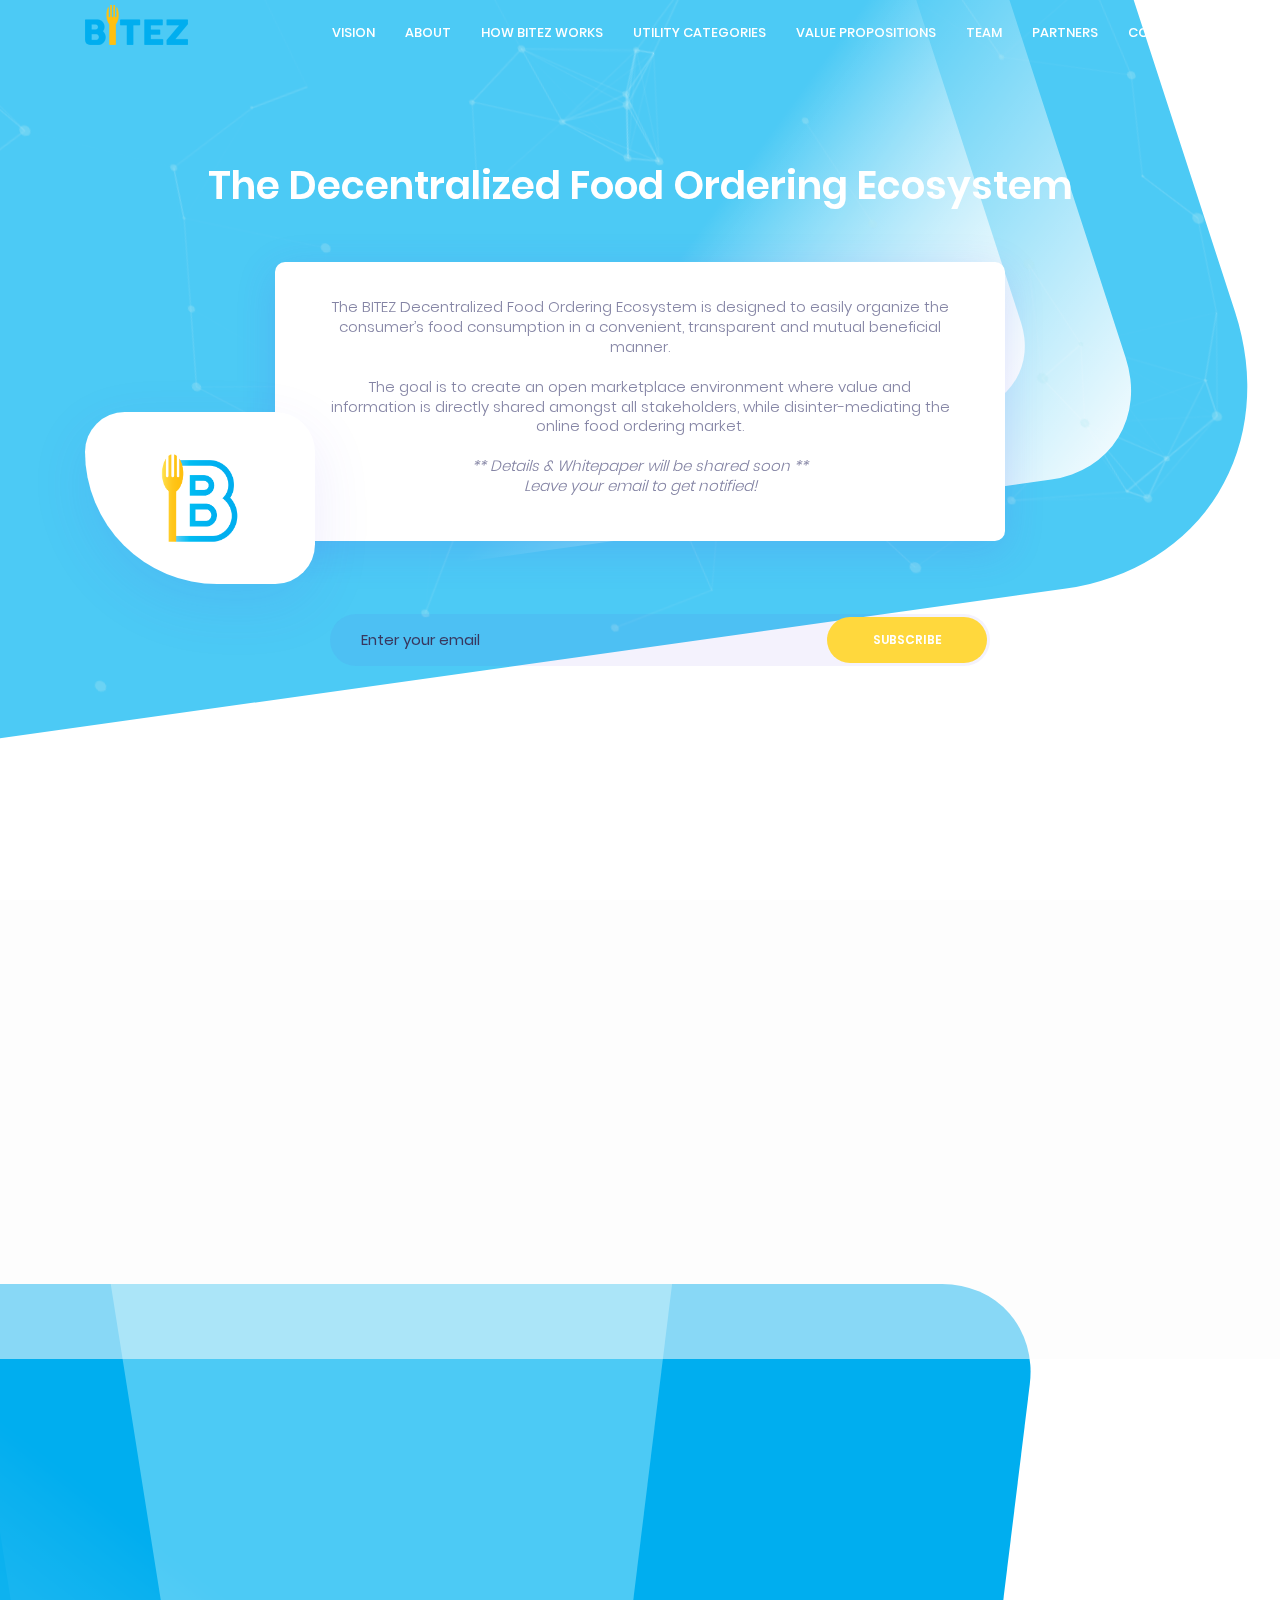
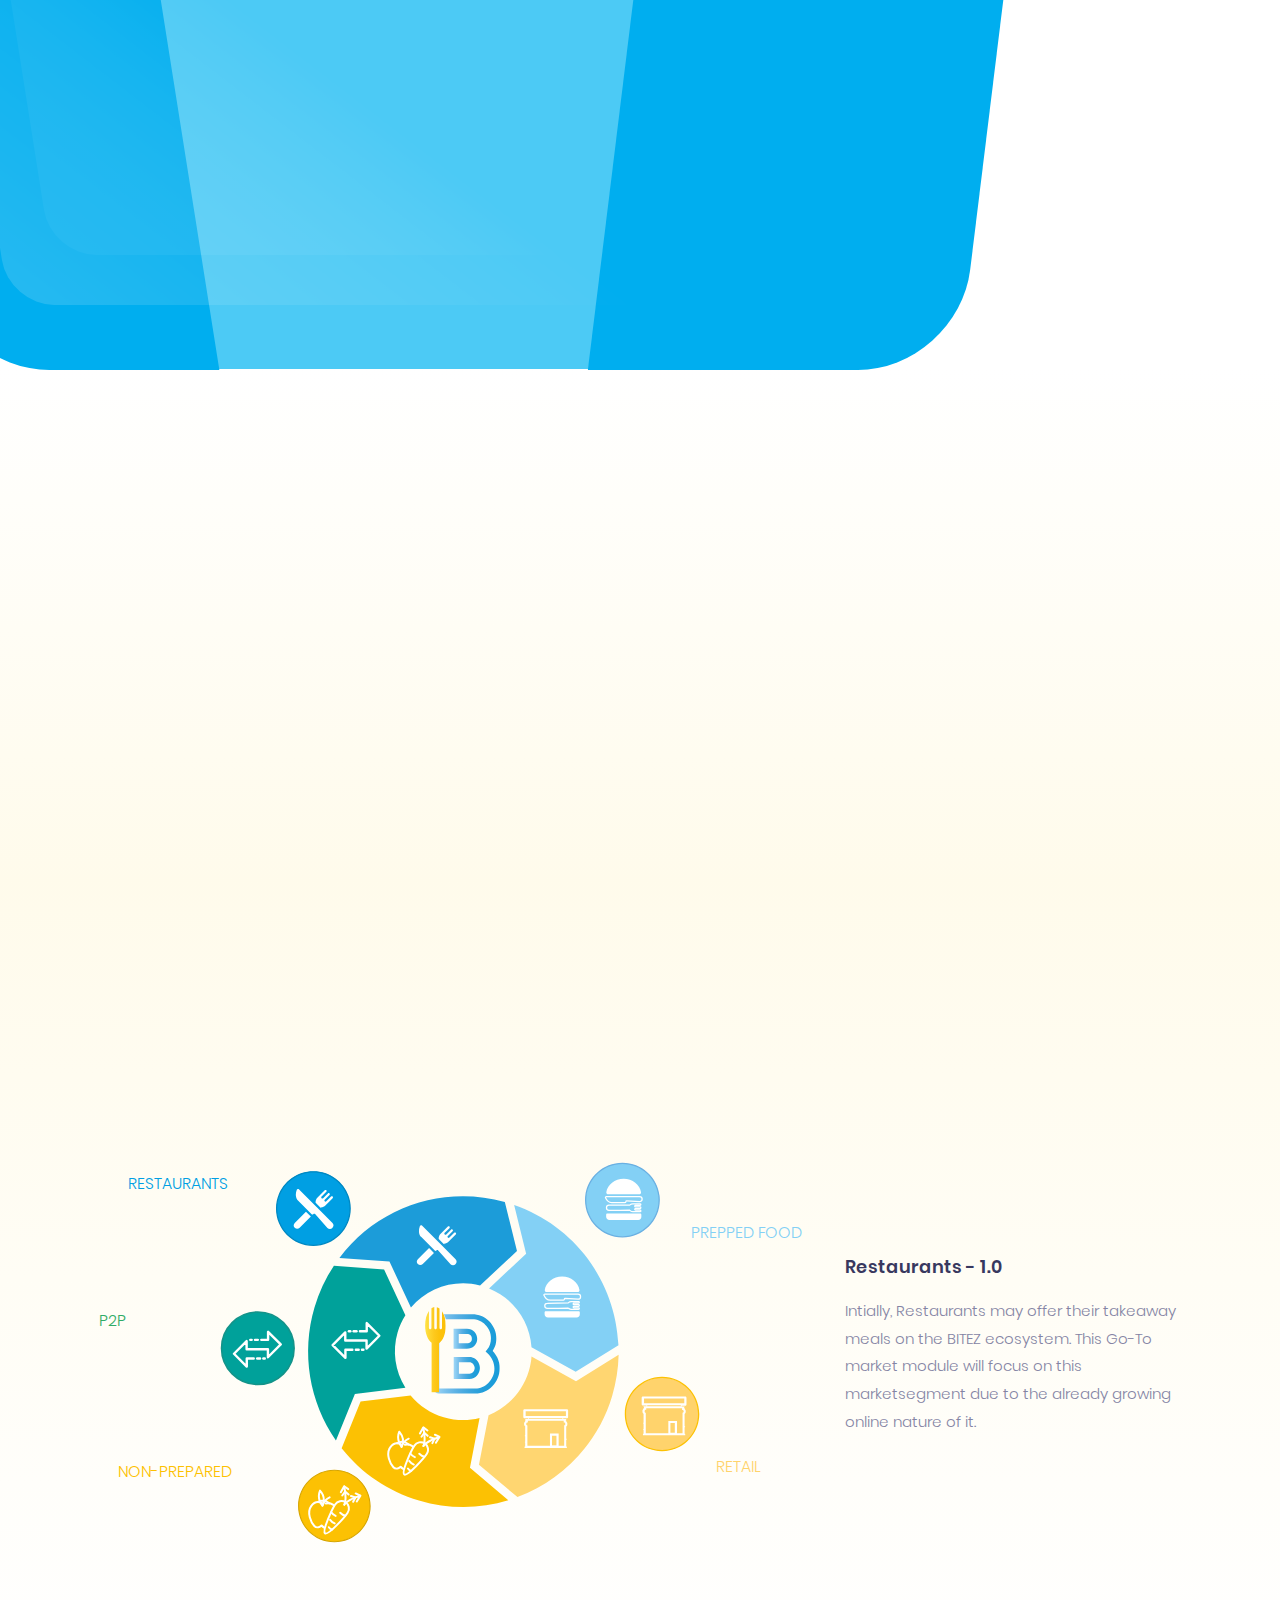
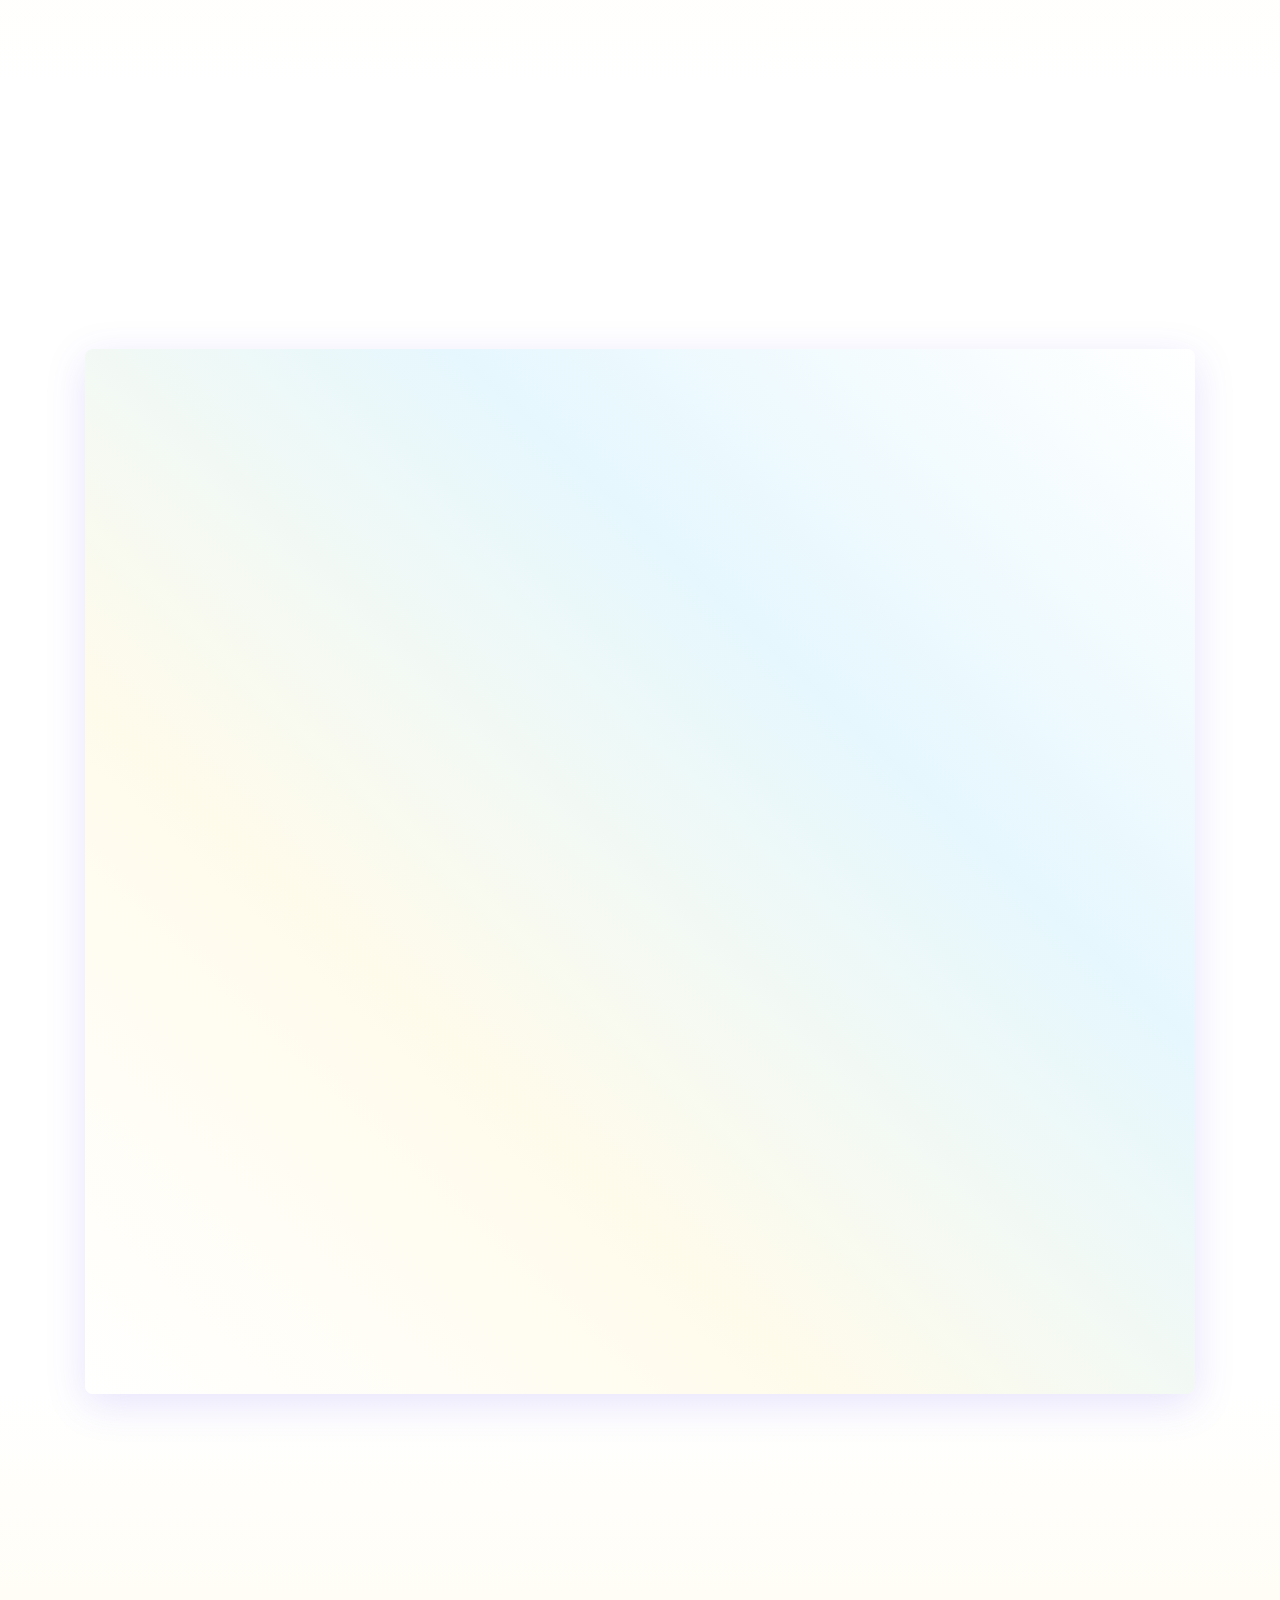
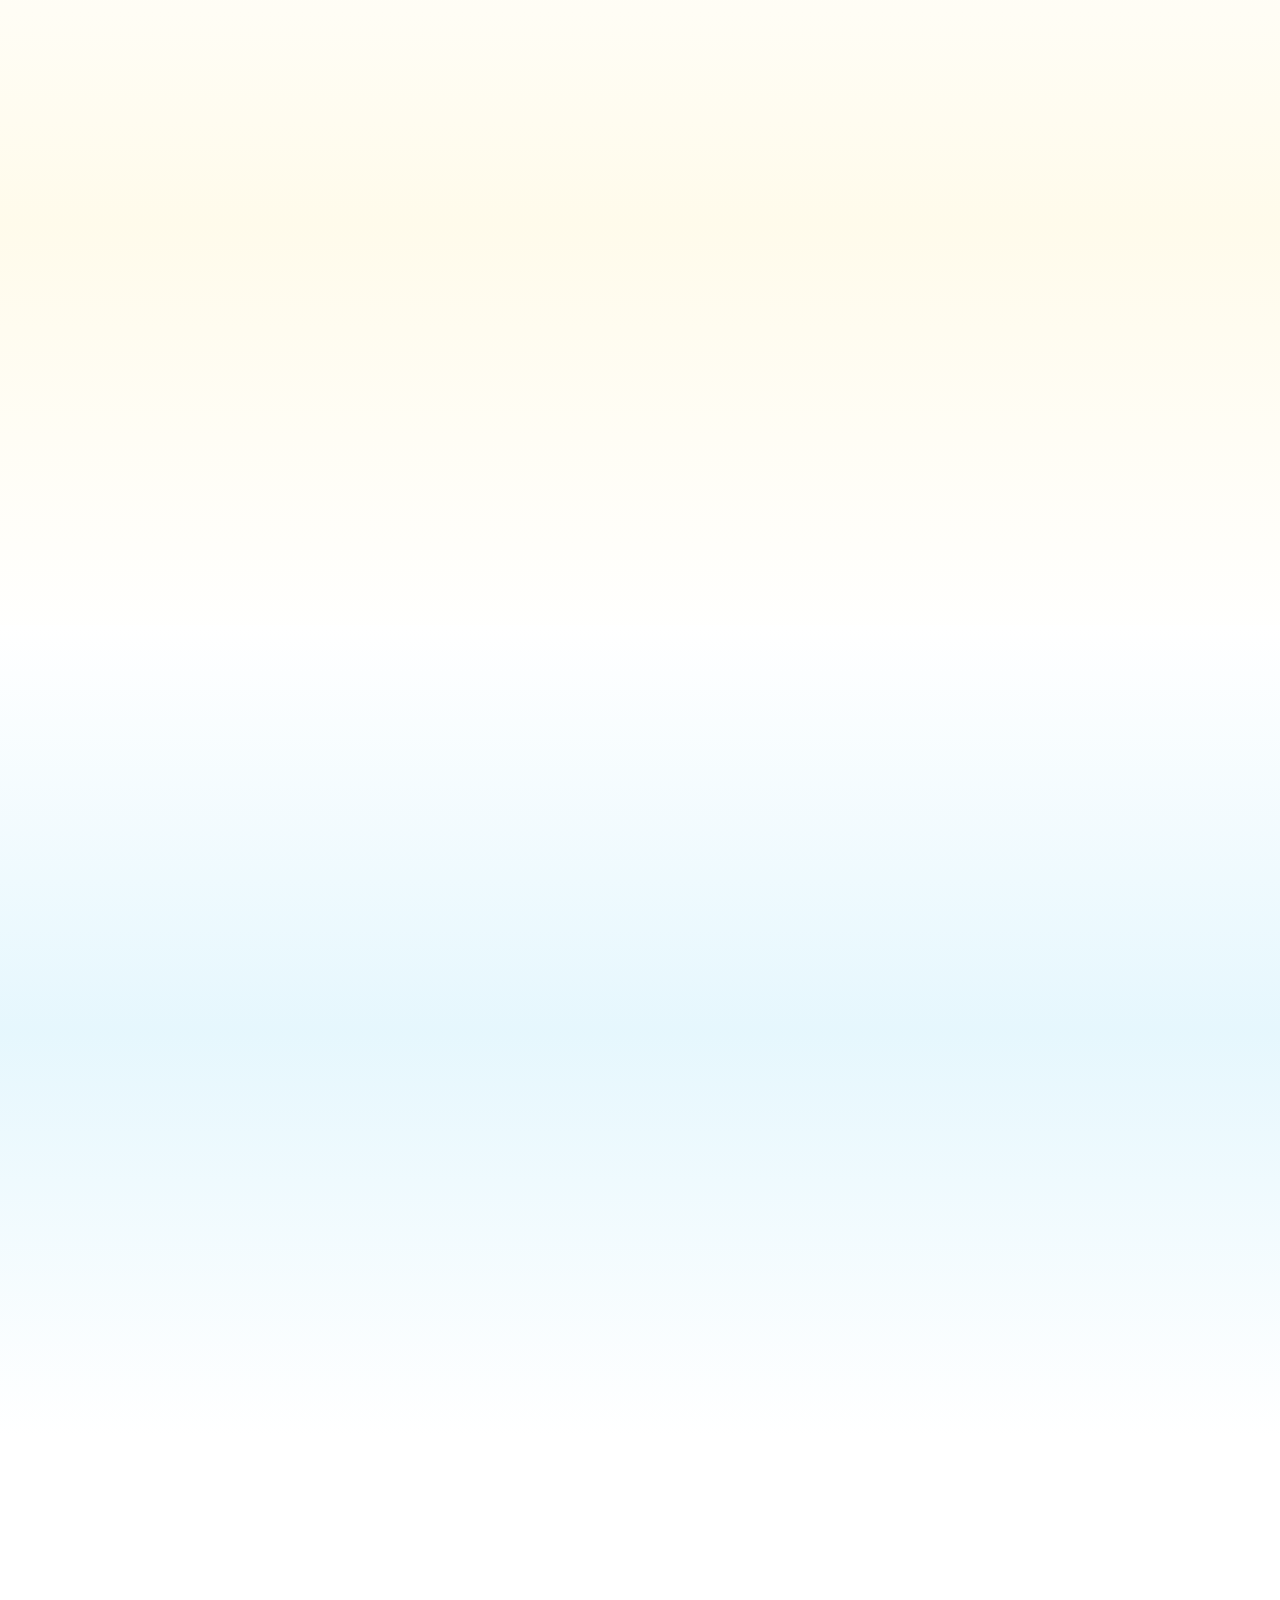
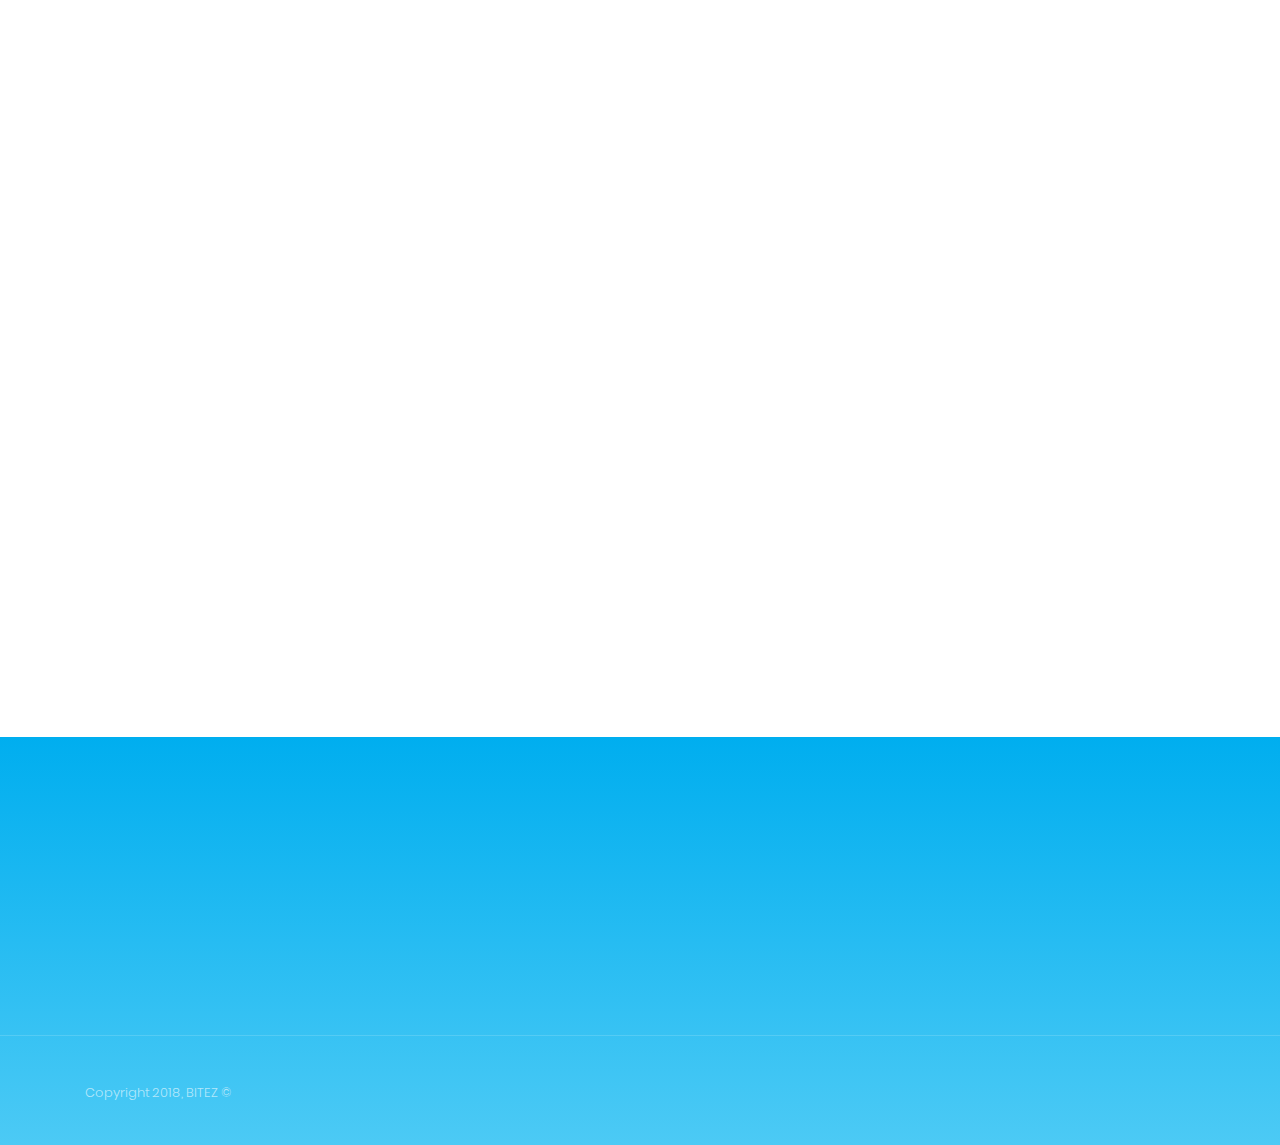
==== commit 83e5f37b: "Text tweaks" ====
--- a/public/index.html
+++ b/public/index.html
@@ -12,11 +12,11 @@
 	<meta charset="utf-8">
 	<meta name="author" content="Softnio">
 	<meta name="viewport" content="width=device-width, initial-scale=1, shrink-to-fit=no">
-	<meta name="description" content="The BITEZ Decentralized ecosystem is designed to easily organize the consumer’s food consumption in a convenient, transparent and mutual beneficial manner.">
+	<meta name="description" content="BITEZ, The Decentralized Food Ordering Ecosystem, is designed to easily organize the consumer’s food consumption in a convenient, transparent and mutual beneficial manner.">
 	<!-- Fav Icon  -->
 	<link rel="shortcut icon" href="images/favicon.png">
 	<!-- Site Title  -->
-	<title>BITEZ || Food ordering & delivery platform, powered by blockchain</title>
+	<title>BITEZ || Food Ordering & Delivery network, powered by blockchain</title>
 	<!-- Vendor Bundle CSS -->
 	<link rel="stylesheet" href="assets/css/vendor.bundle.css">
 	<!-- Custom styles for this template -->
@@ -96,11 +96,11 @@
 						<div class="col-lg-8">
 							<div class="token-box shadow animated" data-animate="fadeInUp" data-delay="1.65">
 								<h6 class="small-text">
-									The BITEZ Decentralized ecosystem is designed to easily organize the consumer’s food consumption in a convenient, transparent and mutual beneficial manner. 
+									The BITEZ Decentralized Food Ordering Ecosystem is designed to easily organize the consumer’s food consumption in a convenient, transparent and mutual beneficial manner. 
 									<br><br>
 									The goal is to create an open marketplace environment where value and information is directly shared amongst all stakeholders, while disinter-mediating the online food ordering market.
 									<br><br>
-									<i>*Our whitepaper will be released soon.
+									<i>** Details & Whitepaper will be shared soon ** 
 									<br>Leave your email to get notified!
 									</i>
 								</h6>	
@@ -174,7 +174,7 @@
 					<div class="text-center">
 						<span class="animated" data-animate="fadeInUp" data-delay=".2" style="font-size:22px; text-align: center;color:#07b0ef!important;">
 							
-							To combat the ever increasing dependency of intermediary platforms and bring the network-effect value back to the process stakeholders that perform value added steps within the primary product- or service chain, we're introducing the BITEZ Ecosystem.
+							To combat the ever increasing dependency on intermediary platforms and direct the network-effect value of online interaction back to the primary process stakeholders, we're introducing the BITEZ Ecosystem.
 							
 						</span>
 					</div>
@@ -193,15 +193,11 @@
 						<div class="about-shade"></div>
 						<h6 class="animated" data-animate="fadeInUp" data-delay=".2">About BITEZ</h6>
 						<h5 class="animated" data-animate="fadeInUp" data-delay=".3">
-							The BITEZ Decentralized Ecosystem is designed to easily organize the consumer’s food consumption in a convenient, transparent and mutual beneficial manner.
+							The goal is to create an open marketplace environment where value and information is easily shared amongst all stakeholders. 
 						</h5>
 
-						<p class="animated" data-animate="fadeInUp" data-delay=".5">
-							The goal is to create an open marketplace environment where value and information is easily shared amongst all stakeholders. 
-						</p>
-					
 						<p class="animated" data-animate="fadeInUp" data-delay=".6">
-							BITEZ is envisioned as the utility on which future food consumption is organized by the consumer. Initially starting with online food delivery but expanding in areas where the major process stakeholders want the ecosystem to grow. It is an open and transparent way for process stakeholders to govern, organize and deliver services and products to the consumer but also retract valuable information from the ecosystem to optimize processing. 
+							BITEZ is envisioned as the utility on which future food consumption is organized by the consumer. Initially starting with online food delivery but expanding in areas where the major process stakeholders want the ecosystem to grow. It is an open and transparent way for process stakeholders to govern, organize and deliver products and services to the consumer but also retract valuable information from the ecosystem to optimize processing. 
 						</p>
 
 						<p class="animated" data-animate="fadeInUp" data-delay=".6">
@@ -239,51 +235,51 @@
 			<div class="row align-items-center">
 				<div class="col-lg-8">
 					<div class="slider-nav">
-						<div class="slider-nav-item owl-dots animated" data-animate="fadeInUp" data-delay=".2"><em class="ikon"></em></div>
-						<div class="slider-nav-item owl-dots animated" data-animate="fadeInUp" data-delay=".3"><em class="ikon"></em></div>
-						<div class="slider-nav-item owl-dots animated" data-animate="fadeInUp" data-delay=".4"><em class="ikon"></em></div>
-						<div class="slider-nav-item owl-dots animated" data-animate="fadeInUp" data-delay=".5"><em class="ikon"></em></div>
-						<div class="slider-nav-item owl-dots animated" data-animate="fadeInUp" data-delay=".6"><em class="ikon"></em></div>
-						<div class="slider-nav-item owl-dots animated" data-animate="fadeInUp" data-delay=".6"><em class="ikon"></em></div>
+						<div class="slider-nav-item owl-dots animated" data-animate="fadeInUp" data-delay="0.5"><em class="ikon"></em></div>
+						<div class="slider-nav-item owl-dots animated" data-animate="fadeInUp" data-delay="0.6"><em class="ikon"></em></div>
+						<div class="slider-nav-item owl-dots animated" data-animate="fadeInUp" data-delay="0.7"><em class="ikon"></em></div>
+						<div class="slider-nav-item owl-dots animated" data-animate="fadeInUp" data-delay="0.8"><em class="ikon"></em></div>
+						<div class="slider-nav-item owl-dots animated" data-animate="fadeInUp" data-delay="0.9"><em class="ikon"></em></div>
+						<div class="slider-nav-item owl-dots animated" data-animate="fadeInUp" data-delay="1.0"><em class="ikon"></em></div>
 					</div>
 				</div><!-- .col  -->
 				<div class="col-lg-4">
-					<div class="slider-pane animated" data-animate="fadeInUp" data-delay=".9">
+					<div class="slider-pane animated" data-animate="fadeInUp" data-delay="1.9">
 						<div class="slider-pane-item pane-item-1">
-							<h5 class="animate-up delay-5ms">1. Select food vendor</h5>
+							<h5 class="animate-up delay-5ms">1. Select food product or service</h5>
 							<p class="animate-up delay-6ms">
-								A user selects a food vendor from the Bitez ecosystem
+								A user selects a food service provider or item from the BITEZ Ecosystem marketplace.
 							</p>
 						</div>
 						<div class="slider-pane-item pane-item-2">
-							<h5 class="animate-up delay-5ms">2. Place order</h5>
+							<h5 class="animate-up delay-5ms">2. Specify and Place order</h5>
 							<p class="animate-up delay-6ms">
-								From this vendor's menu, the user can make a selection and place the order
+								The user can specify any applicable order parameters and places the order.
 							</p>
 						</div>
 						<div class="slider-pane-item pane-item-3">
-							<h5 class="animate-up delay-5ms">3. Order preparation</h5>
+							<h5 class="animate-up delay-5ms">3. Prepare order or service</h5>
 							<p class="animate-up delay-6ms">
-								From here the vendor will prepare the order
+								At the service provider the order is prepared.
 							</p>	
 						</div>
 						<div class="slider-pane-item pane-item-4">
 							<h5 class="animate-up delay-5ms">4. Delivery</h5>
 							<p class="animate-up delay-6ms">
-								Next the order will be delivered to the user
+								By order specification, the order is either submitted for delivery or signalled for pickup.
 							</p>
 						</div>
 						<div class="slider-pane-item pane-item-5">
 							<h5 class="animate-up delay-5ms">5. Payment</h5>
 							<p class="animate-up delay-6ms">
-								The user signs and thereby automatically pays for the delivery 
+								The user signs for delivery and initiates payments to the parties involved.
 							</p>
 						</div>
 
 						<div class="slider-pane-item pane-item-6">
-							<h5 class="animate-up delay-5ms">6. Sell data</h5>
+							<h5 class="animate-up delay-5ms">6. Incentivize data request</h5>
 							<p class="animate-up delay-6ms">
-								The user is asked to sell the data that is generated during the process
+								The user is requested to submit the data that is generated during the process for a token compensation.
 							</p>
 						</div>
 						<!--
@@ -635,45 +631,45 @@
 				</div>
 				<div class="col-lg-4" id="parentDiv">
 					<div class="slow" id="1">
-						<h5>Restaurants</h5>
+						<h5>Restaurants - 1.0</h5>
 						<p>
-							Restaurants can offer their takeaway meals on the BITEZ ecosystem
+							Intially, Restaurants may offer their takeaway meals on the BITEZ ecosystem. This Go-To market module will focus on this marketsegment due to the already growing online nature of it. 
 						</p>	
 						<p>
 							
 						</p>
 					</div>
 					<div class="slow" id="2">
-						<h5>Prepped food</h5>
+						<h5>Prepped food - 1.0</h5>
 						<p>
-							Besides hot meal delivery, businesses can also offer warm-up meals
+							Additionally, in the first released module businesses will be able to offer warm-up meals through the network.
 						</p>
 						<p>
 							
 						</p>
 					</div>
 					<div class="slow" id="3">
-						<h5>Retail</h5>
+						<h5>Retail - 2.0</h5>
 						<p>
-							Users can do their grocery shopping through BITEZ
+							As per the second phase, users will be able to do their grocery shopping online through BITEZ. From an onboarding perspective of service providers, suppliers and consumers this segment will require a heavily adjusted approach.
 						</p>	
 						<p>
 							
 						</p>
 					</div>
 					<div class="slow" id="4">
-						<h5>Non Prepped</h5>
+						<h5>Non Prepped - 3.0</h5>
 						<p>
-							Businesses can offer their non prepared meals
+							The third phase will cover the sourcing of non-prepped services and goods. Such as ingredients and recipe-boxes.
 						</p>
 						<p>
 							
 						</p>
 					</div>
 					<div class="slow" id="5">
-						<h5>Peer 2 Peer</h5>
+						<h5>Peer 2 Peer - 4.0</h5>
 						<p>
-							Users can offer their self made meals to other users
+							Users may offer their self prepared meals or recipes. Ingredients needed for recipes may be acquired through the recipe post and may therefore result in additional incentive for the recipe owner. 
 						</p>
 						<p>
 							
@@ -690,7 +686,7 @@
 	<div class="section reason-scetion no-pb section-pad " id="bitez-value-propositions">
 		<div class="container">
 			<div class="section-head-s3 text-center">
-				<h2 class="section-title animated" data-animate="fadeInUp" data-delay=".1">BITEZ Key Value Propositions</h2>
+				<h2 class="section-title animated" data-animate="fadeInUp" data-delay=".1">BITEZ' Key Propositions</h2>
 			</div>
 			<div class="shadow round-md plr-x4"
 			style="	background: linear-gradient(to bottom left, rgba(255, 255, 255, 1), rgba(6, 176, 239, 0.1), rgba(255, 216, 61, 0.1), rgba(255, 255, 255, 1))!important;">
@@ -712,8 +708,7 @@
 							<!--<img src="images/lavender-icon-c.png" alt="lav">-->
 							<h5>Lower Commission</h5>
 							<p>
-								Because of the decentralized Governance nature of BITEZ, there will be no central authority who
-								can increase the commission for their own gain.
+								Because of the decentralized nature of BITEZ and utilization of blockchain technology lower fees for online interaction between supply and demand is possible.
 							</p>
 						</div>
 						<br>
@@ -723,7 +718,7 @@
 							<!--<img src="images/lavender-icon-b.png" alt="lav">-->
 							<h5>Blockchain Agnostic</h5>
 							<p>
-								BITEZ will be blockchain agnostic in order to ensure full transparancy 
+								BITEZ will be blockchain agnostic in order to ensure interchangeability 
 								in regard to supply chain information from different blockchain solutions. 
 							</p>
 						</div>
@@ -734,8 +729,7 @@
 							<!--<img src="images/lavender-icon-d.png" alt="lav">-->
 							<h5>Provenance</h5>
 							<p>
-								The blockchain creates untampered data collections that provide information about the origins 
-								of the food and all the additional information that is gathered from ground-to-plate.
+								The blockchain integrations creates untampered data collections that provide information about the origin of the food and all the additional information that is gathered from ground-to-plate processes.
 							</p>
 						</div>
 						<br>
@@ -745,8 +739,8 @@
 							<!--<img src="images/lavender-icon-a.png" alt="lav">-->
 							<h5>Self-Owned User Data</h5>
 							<p>
-								Privacy by design is at the base of the BITEZ ecosystem. Meaning that each participant owns and controls their own data.
-								BITEZ also provides the possiblity to directly sell user data on the marketplace.
+								Privacy by design is at the base of the BITEZ ecosystem. Meaning that each participant owns and controls its own data.
+								BITEZ incorporates the possiblity to directly sell user data on the marketplace.
 							</p>
 						</div>
 						<br>
@@ -756,7 +750,7 @@
 							<!--<img src="images/lavender-icon-c.png" alt="lav">-->
 							<h5>Rating & Reputation System</h5>
 							<p>
-								The rating system provides a fair and transparent assessment of the ecosystem opertors. 
+								The rating system provides a fair and transparent assessment of the ecosystem operators. 
 								Through staking and rules of engagement a fair system is maintained by the Council.
 							</p>
 						</div>
@@ -765,10 +759,10 @@
 					<div class="col-md-6">
 						<div class="reason-item animated" data-animate="fadeInUp" data-delay=".3">
 							<!--<img src="images/lavender-icon-b.png" alt="lav">-->
-							<h5>Direct Interaction Between Supply & Demand</h5>
+							<h5>Direct Digital Interaction</h5>
 							<p>
-								Stakeholders in the supply chain process can directly connect with one another. 
-								Creating new and more efficient relationships which result in better pricing for consumers.
+								Stakeholders in the ecosystem can directly connect with one another. 
+								Creating a network for all necessary interactions of services and goods related to food consumption.
 							</p>
 						</div>
 						<br>
@@ -778,8 +772,7 @@
 							<!--<img src="images/lavender-icon-d.png" alt="lav">-->
 							<h5>Participation Incentives</h5>
 							<p>
-								Based on local law compliance, user become eligble for performing various services that
-								allows them to earn tokens and contribute to the ecosystem.
+								Users are rewarded for ecosystem participation. There's multiple categories of user contributions that will incentivize the user and support the ecosystem. i.e. data requests or a commission fee for generated sales through a review.
 							</p>
 						</div>
 						<br>
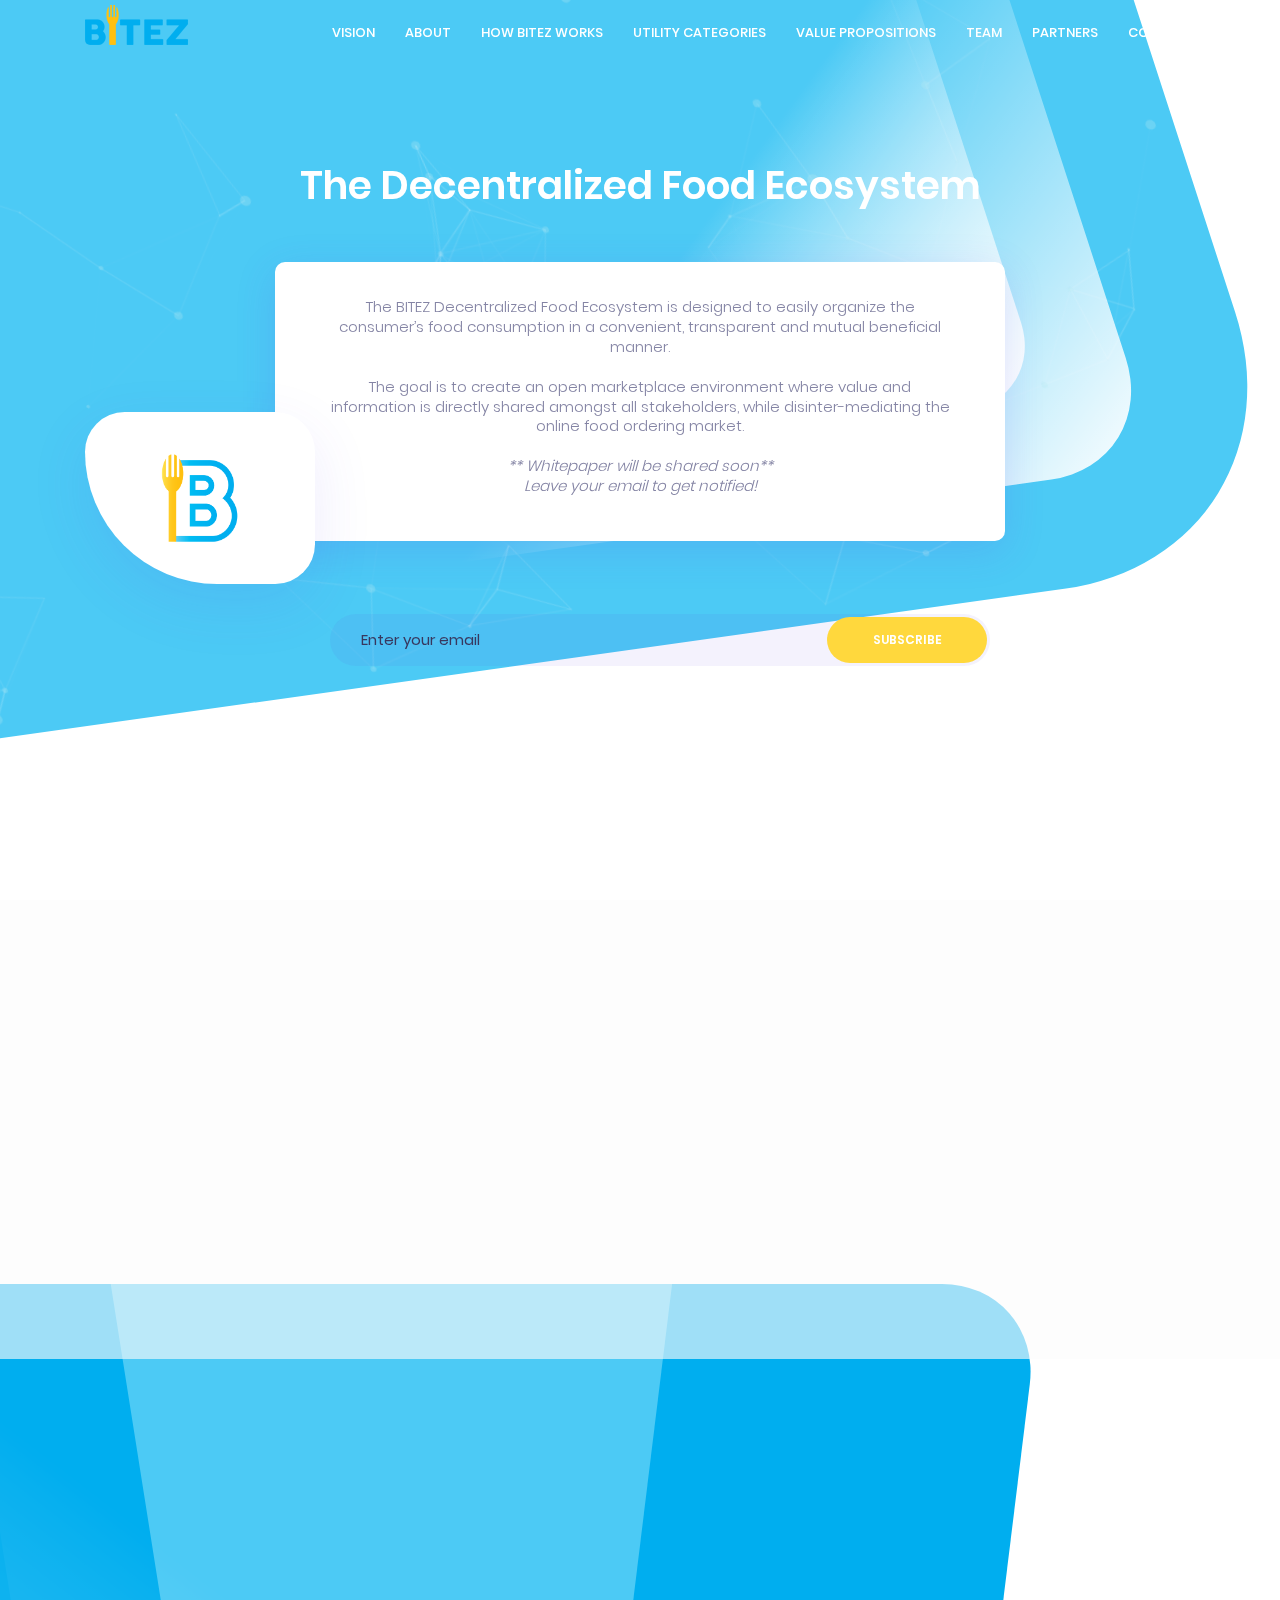
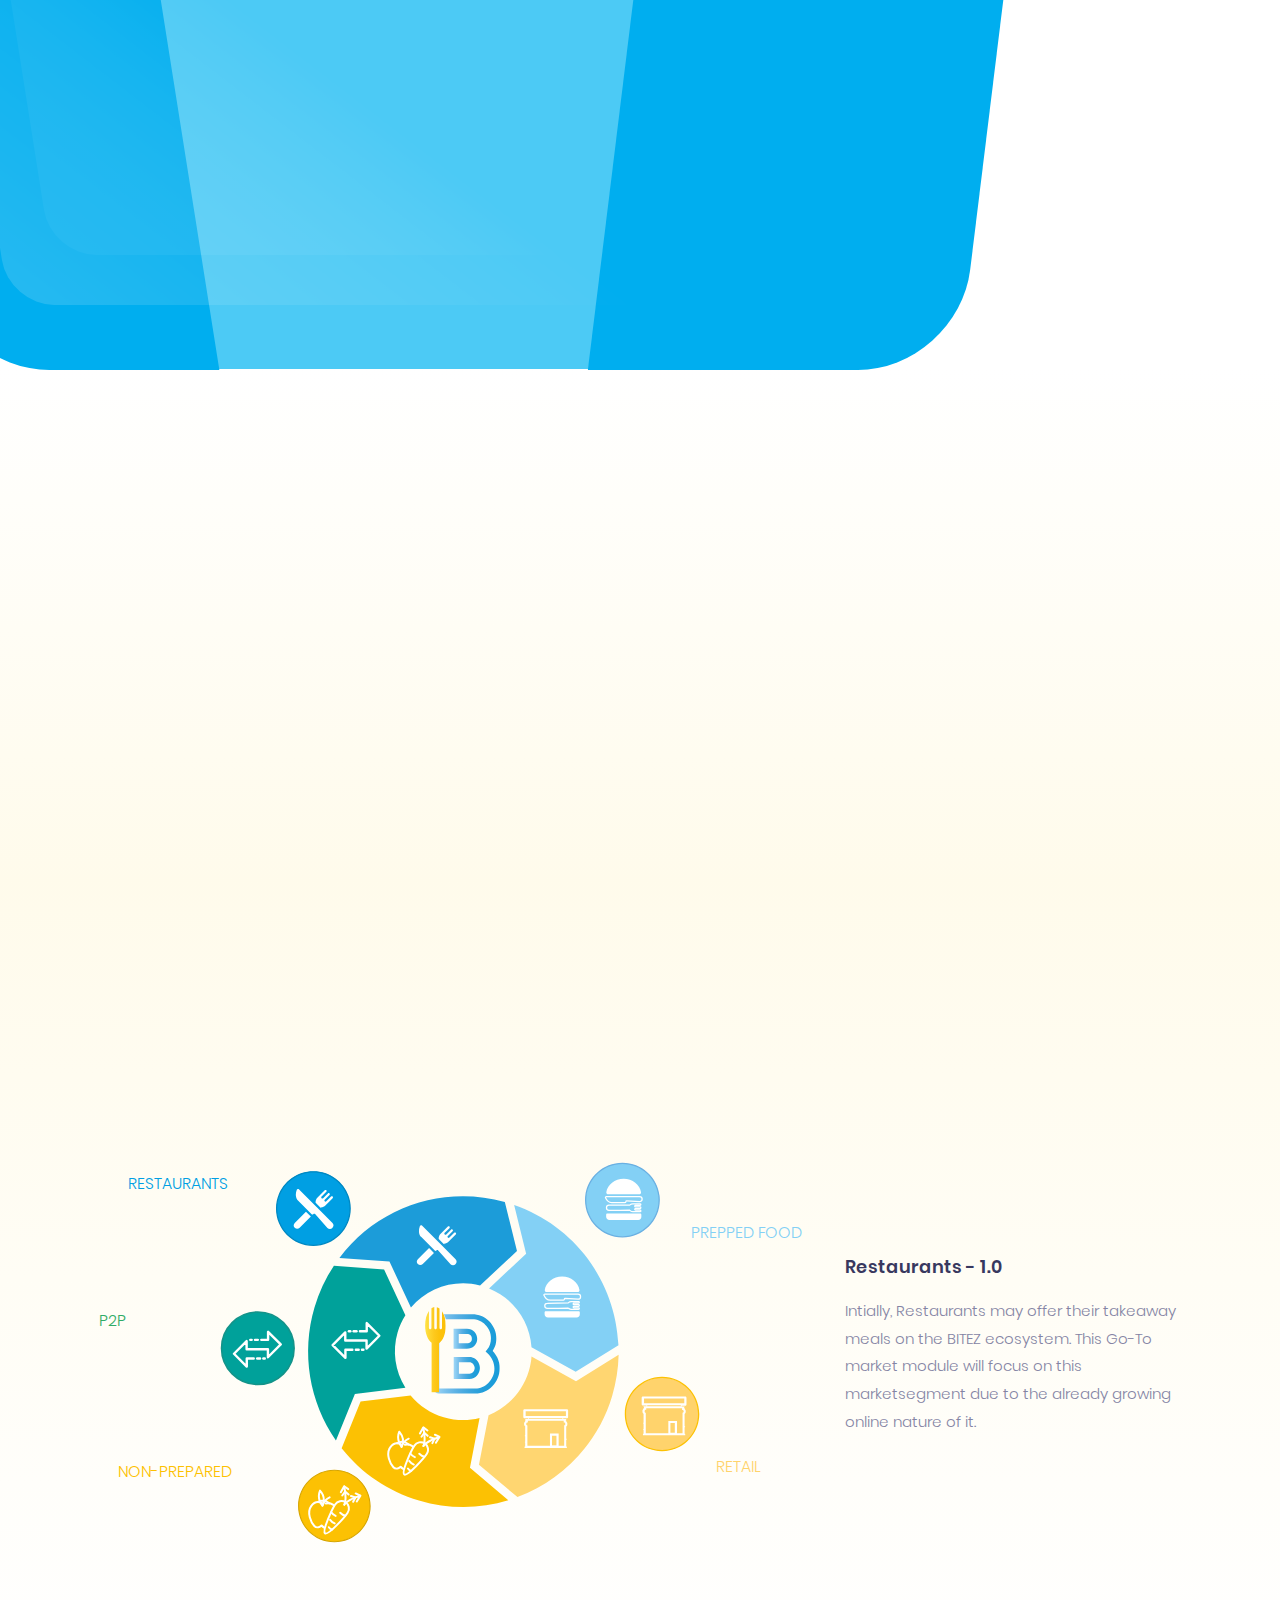
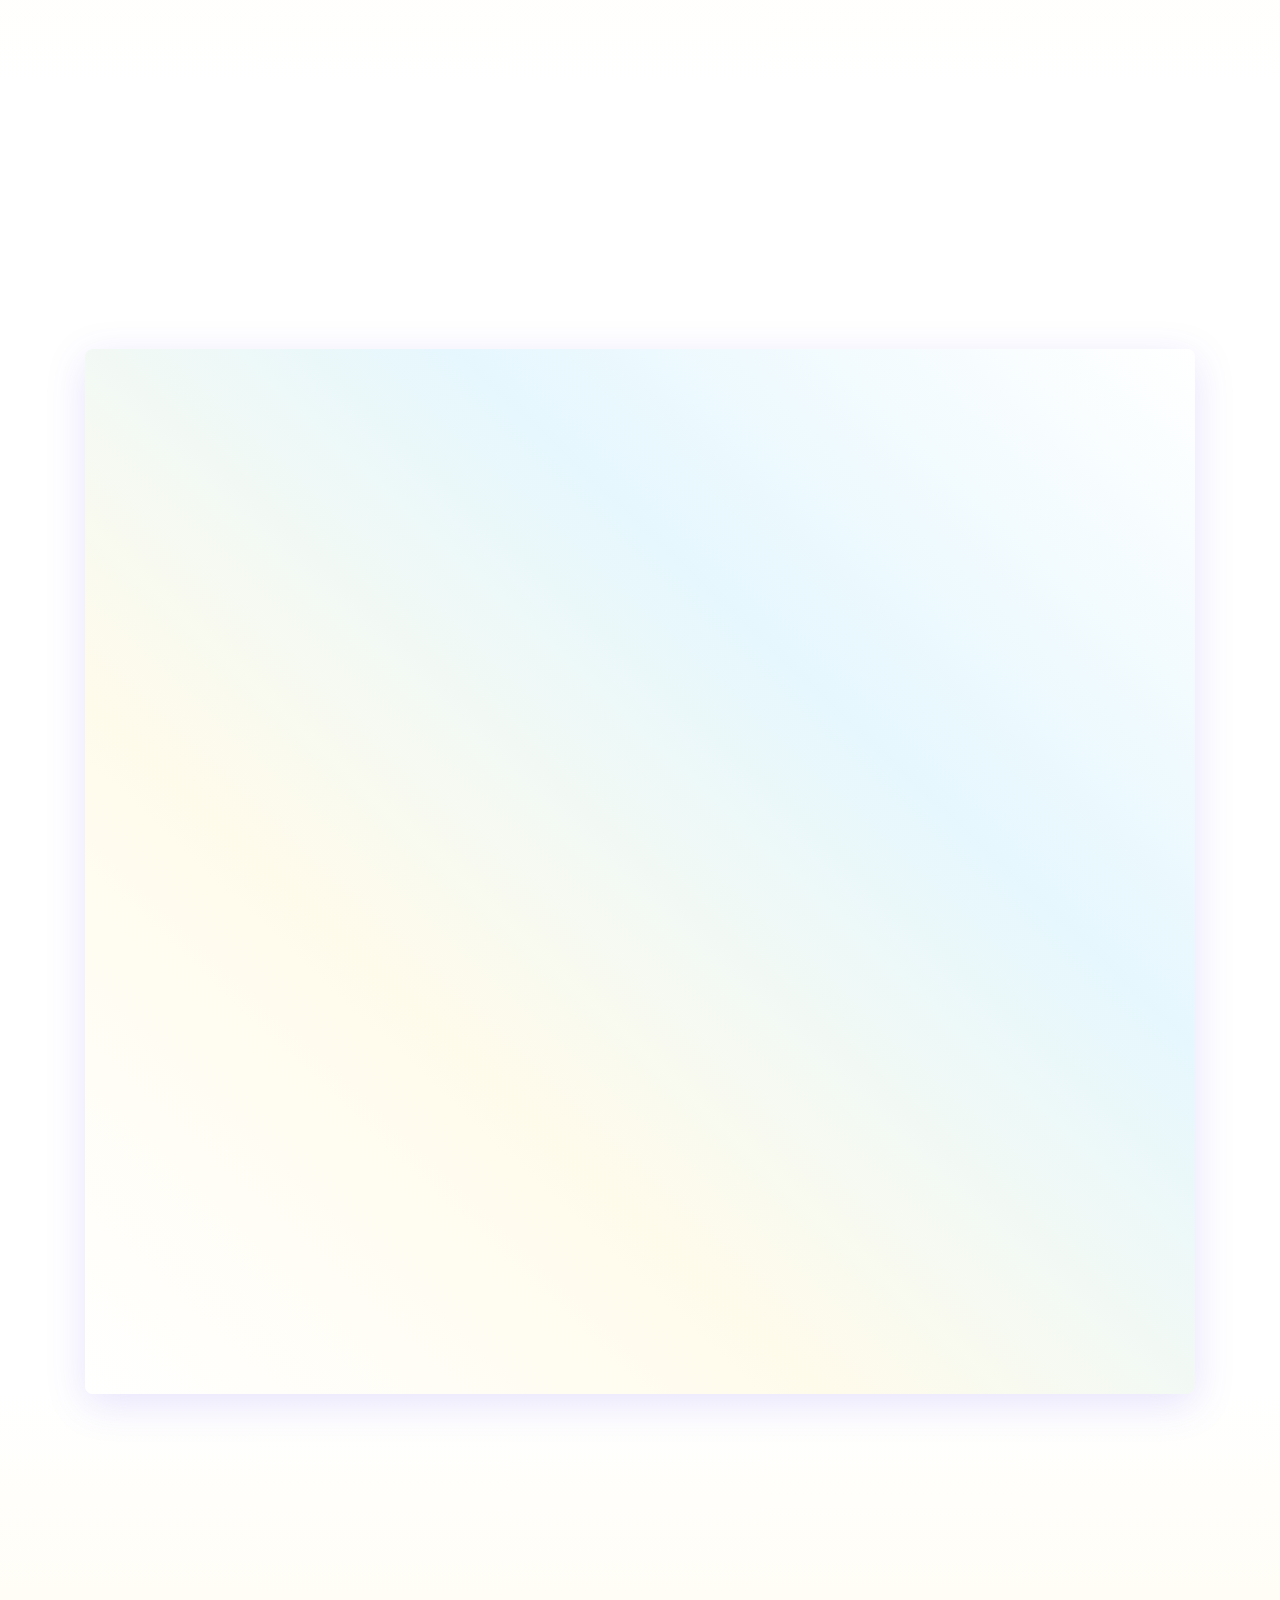
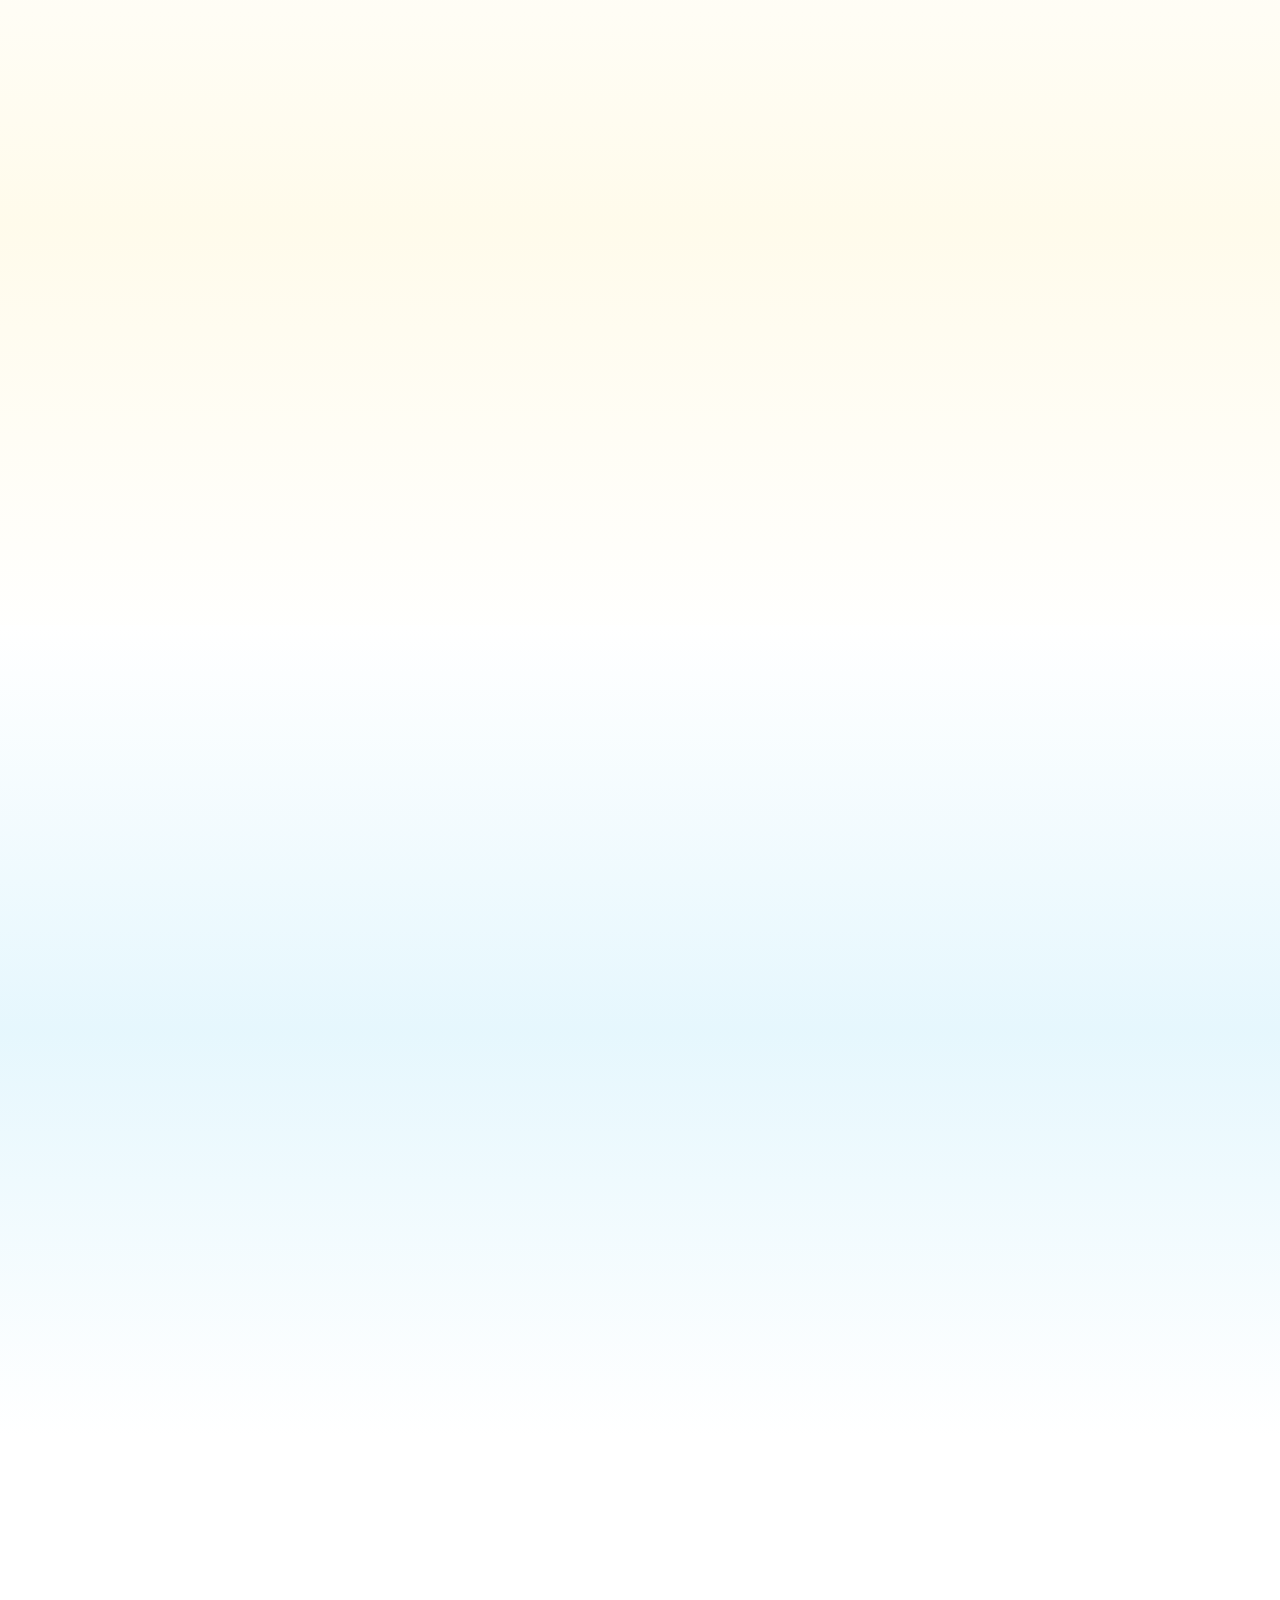
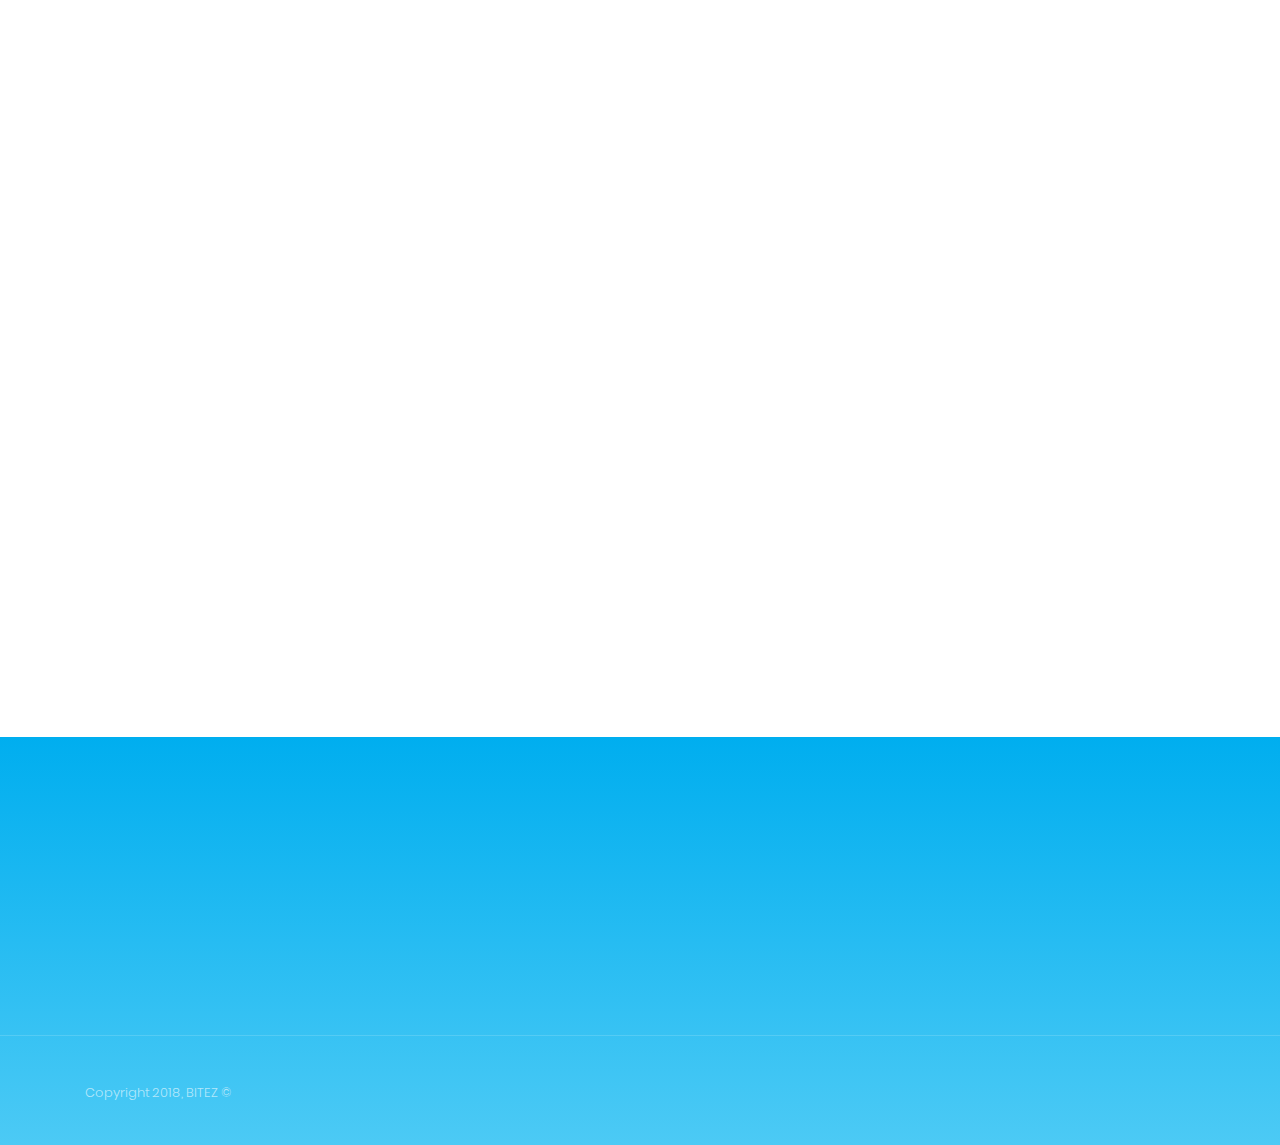
==== commit 4218d349: "Text tweaks" ====
--- a/public/index.html
+++ b/public/index.html
@@ -12,11 +12,11 @@
 	<meta charset="utf-8">
 	<meta name="author" content="Softnio">
 	<meta name="viewport" content="width=device-width, initial-scale=1, shrink-to-fit=no">
-	<meta name="description" content="BITEZ, The Decentralized Food Ordering Ecosystem, is designed to easily organize the consumer’s food consumption in a convenient, transparent and mutual beneficial manner.">
+	<meta name="description" content="BITEZ, The Decentralized Food Ecosystem, is designed to easily organize the consumer’s food consumption in a convenient, transparent and mutual beneficial manner.">
 	<!-- Fav Icon  -->
 	<link rel="shortcut icon" href="images/favicon.png">
 	<!-- Site Title  -->
-	<title>BITEZ || Food Ordering & Delivery network, powered by blockchain</title>
+	<title>BITEZ || The Decentralized Food Ecosystem</title>
 	<!-- Vendor Bundle CSS -->
 	<link rel="stylesheet" href="assets/css/vendor.bundle.css">
 	<!-- Custom styles for this template -->
@@ -78,7 +78,7 @@
 						<div class="col-lg-12">
 							<div class="header-txt">
 								<h1 class="animated" data-animate="fadeInUp" data-delay="1.25">
-									The Decentralized Food Ordering Ecosystem
+									The Decentralized Food Ecosystem
 								</h1>
 								<p class="lead animated" data-animate="fadeInUp" data-delay="1.35">
 									
@@ -96,11 +96,11 @@
 						<div class="col-lg-8">
 							<div class="token-box shadow animated" data-animate="fadeInUp" data-delay="1.65">
 								<h6 class="small-text">
-									The BITEZ Decentralized Food Ordering Ecosystem is designed to easily organize the consumer’s food consumption in a convenient, transparent and mutual beneficial manner. 
+									The BITEZ Decentralized Food Ecosystem is designed to easily organize the consumer’s food consumption in a convenient, transparent and mutual beneficial manner. 
 									<br><br>
 									The goal is to create an open marketplace environment where value and information is directly shared amongst all stakeholders, while disinter-mediating the online food ordering market.
 									<br><br>
-									<i>** Details & Whitepaper will be shared soon ** 
+									<i>** Whitepaper will be shared soon** 
 									<br>Leave your email to get notified!
 									</i>
 								</h6>	
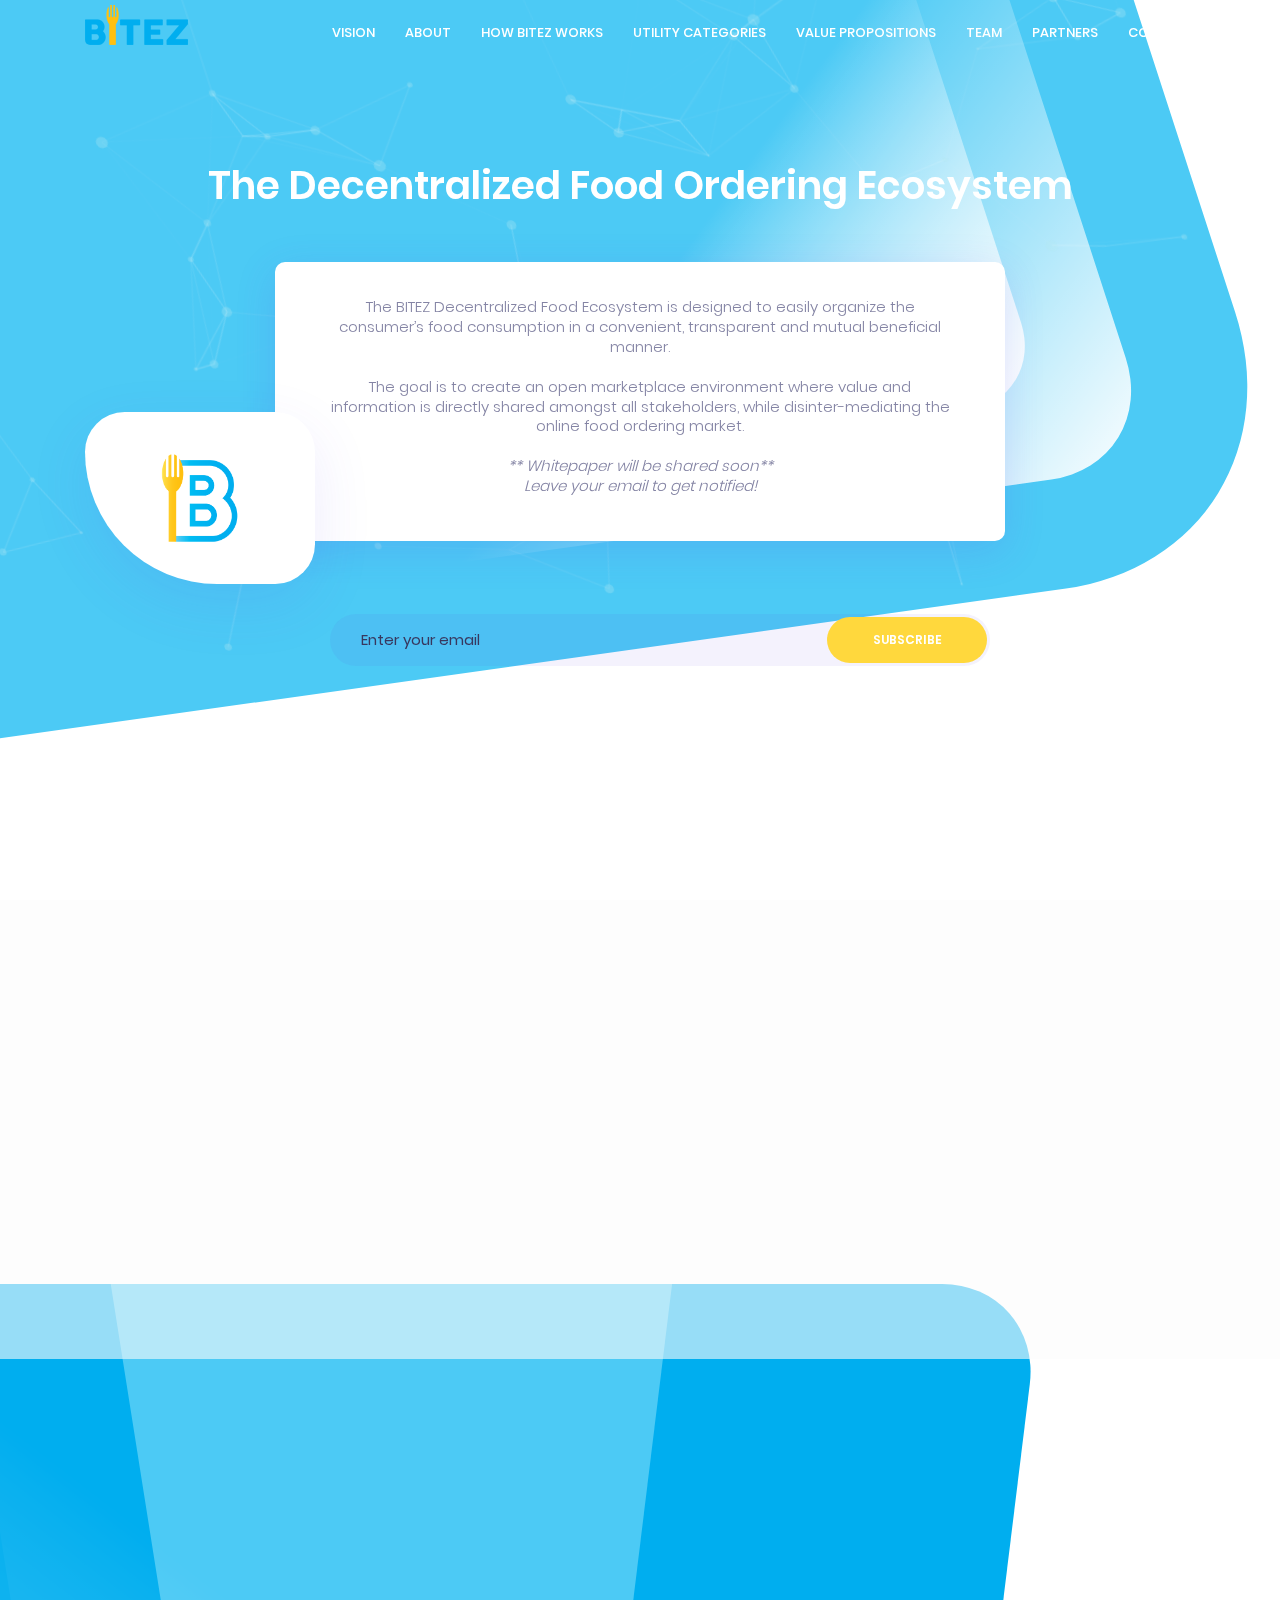
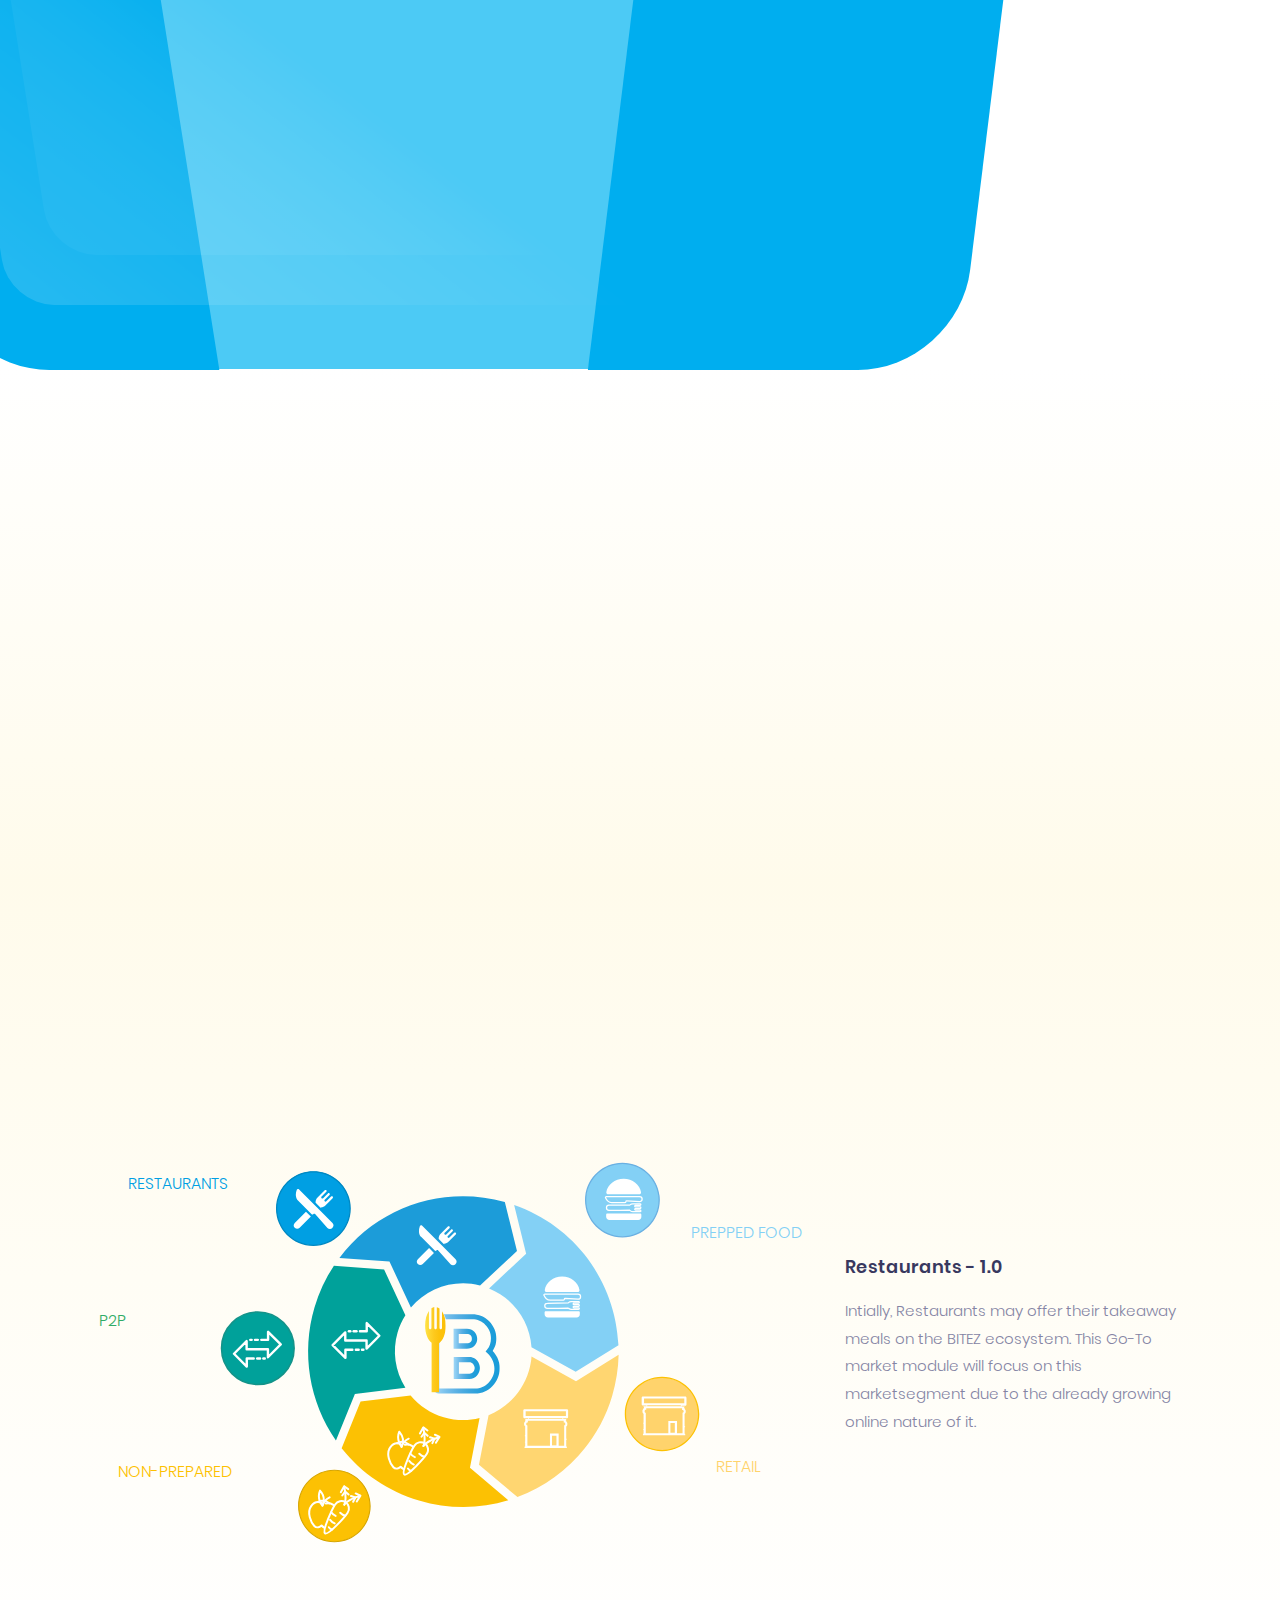
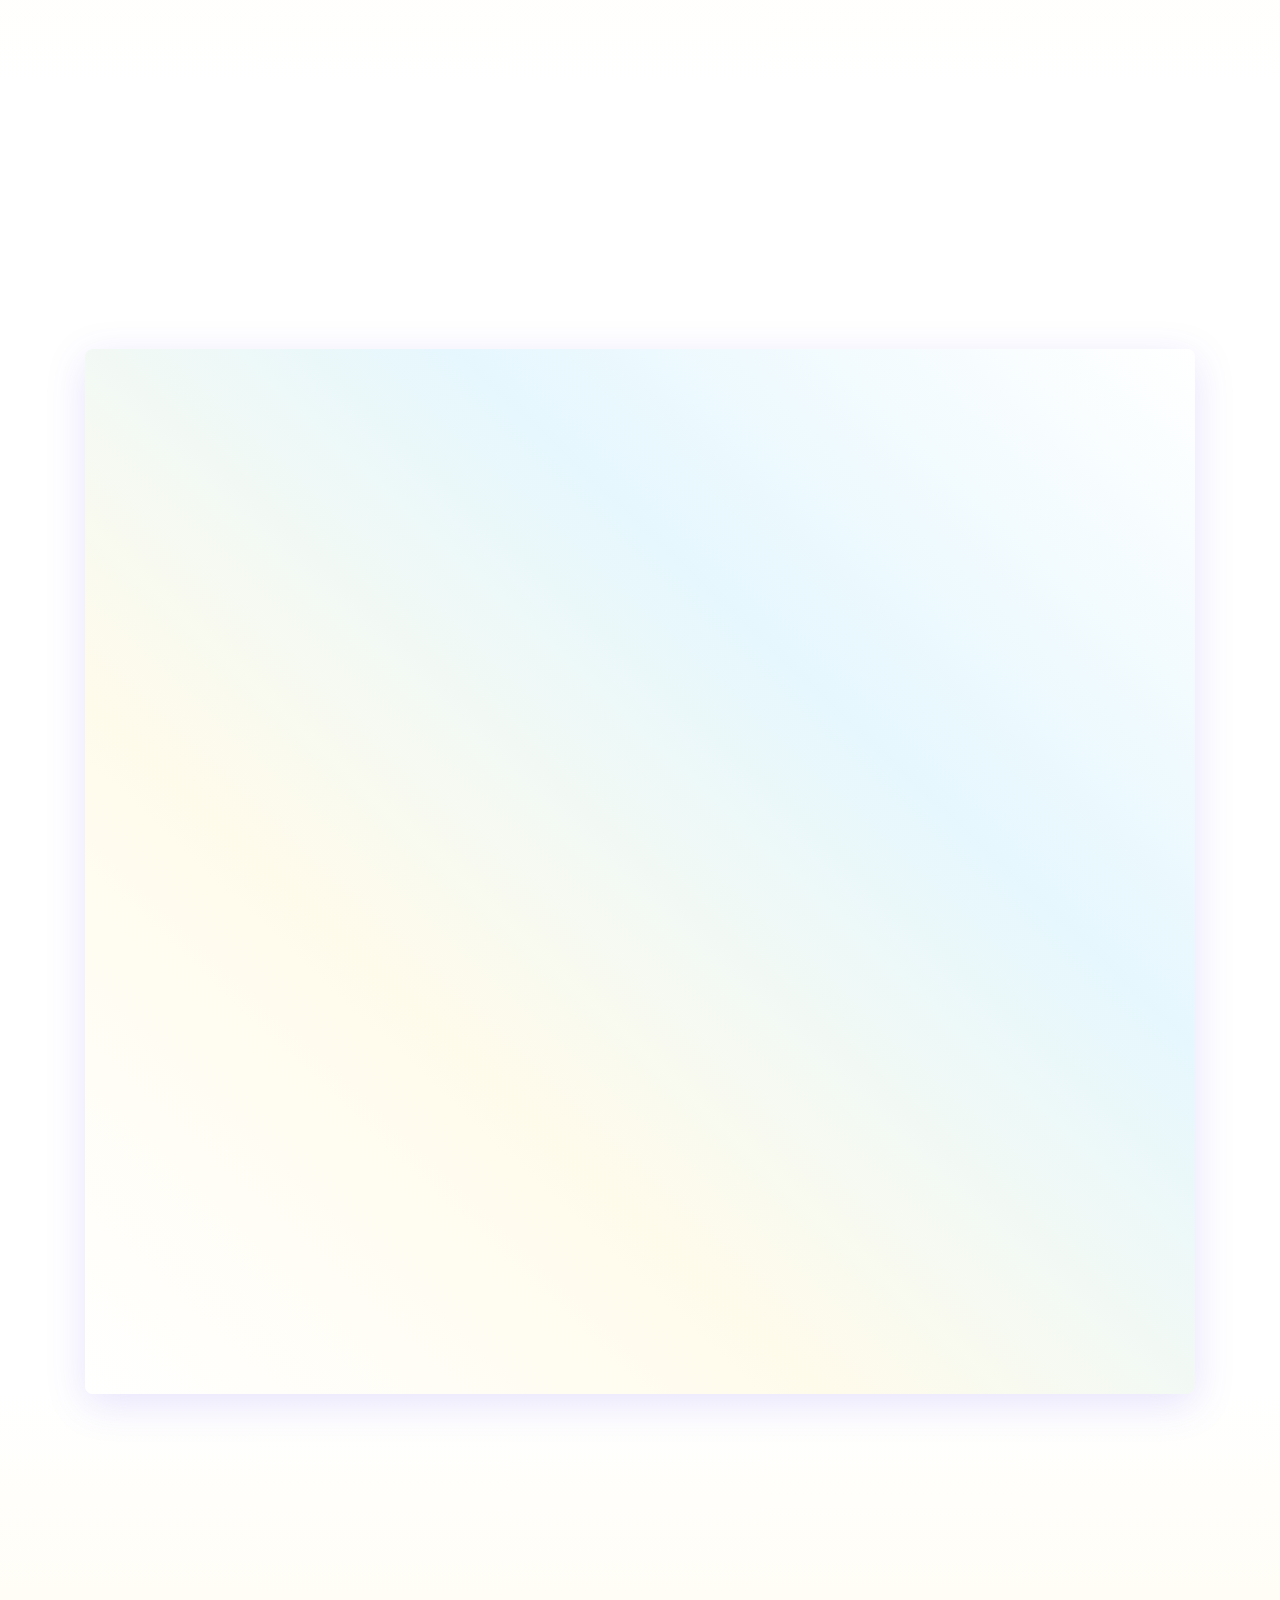
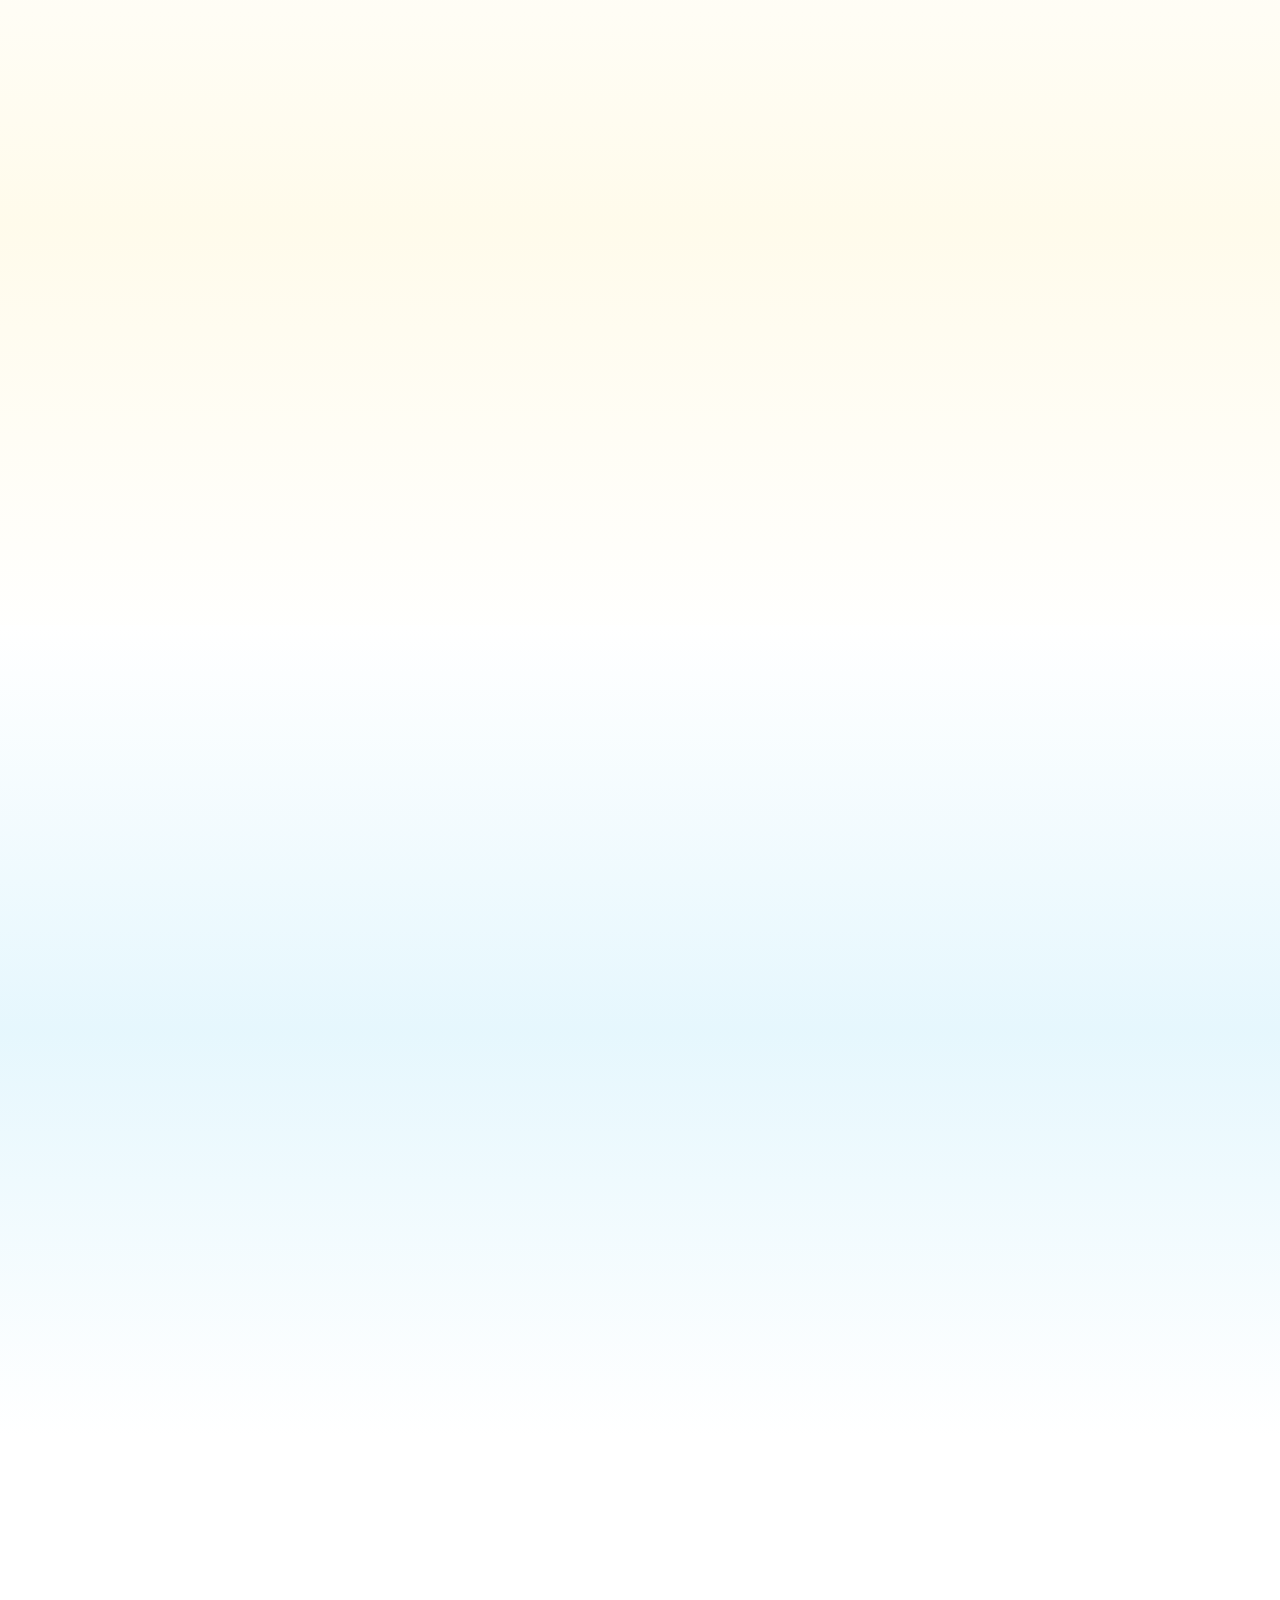
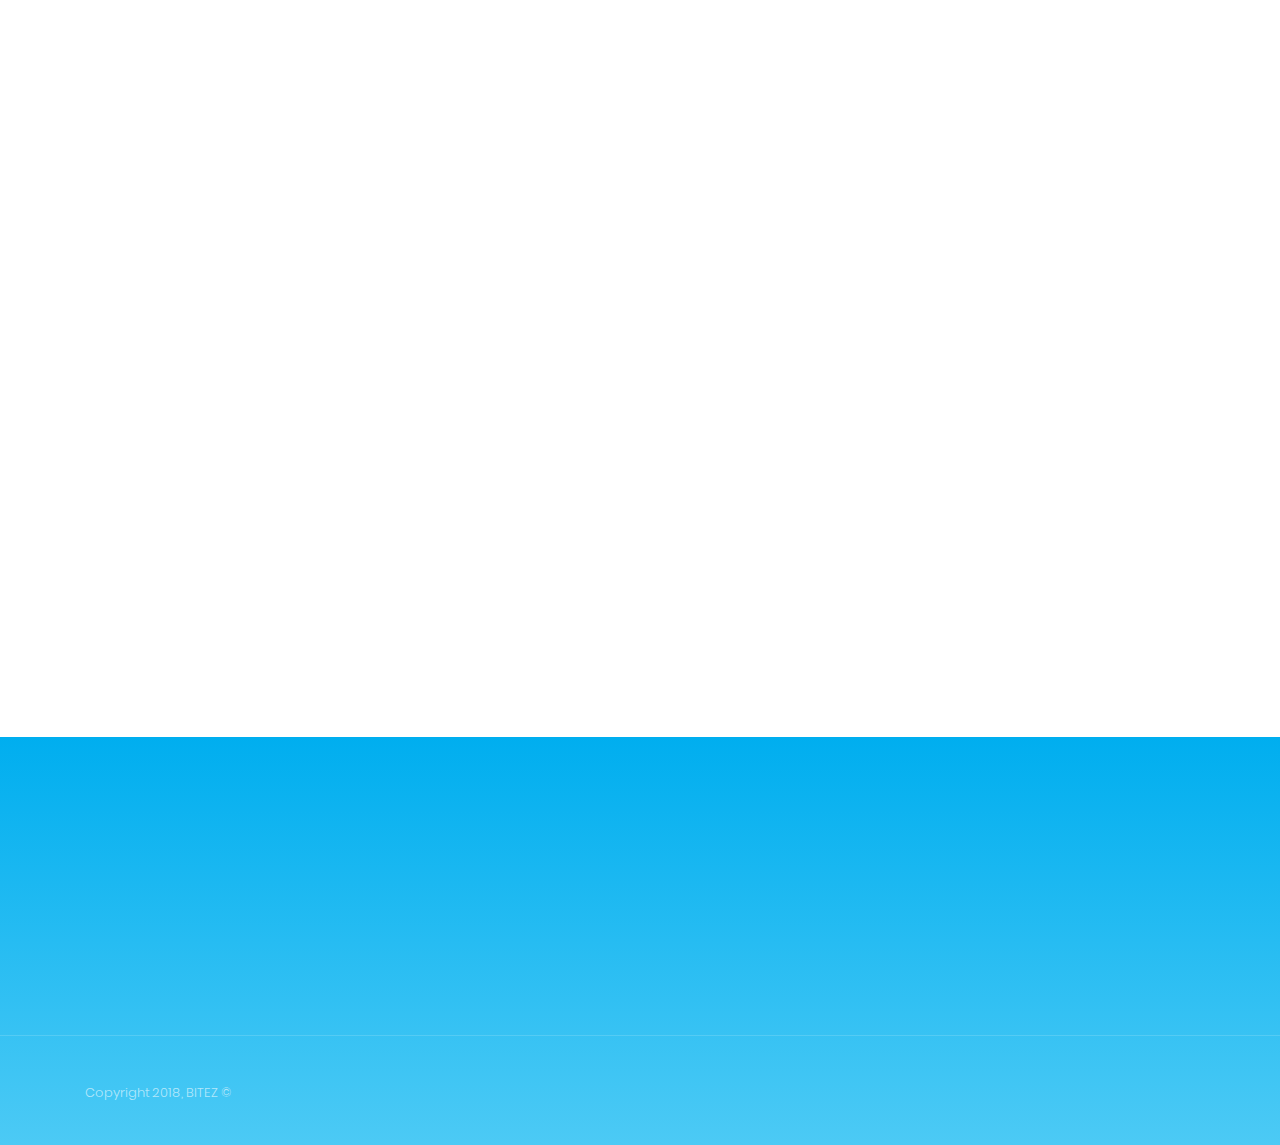
==== commit bff2cfff: "Text" ====
--- a/public/index.html
+++ b/public/index.html
@@ -12,11 +12,11 @@
 	<meta charset="utf-8">
 	<meta name="author" content="Softnio">
 	<meta name="viewport" content="width=device-width, initial-scale=1, shrink-to-fit=no">
-	<meta name="description" content="BITEZ, The Decentralized Food Ecosystem, is designed to easily organize the consumer’s food consumption in a convenient, transparent and mutual beneficial manner.">
+	<meta name="description" content="BITEZ, The Decentralized Food Ordering Ecosystem, is designed to easily organize the consumer’s food consumption in a convenient, transparent and mutual beneficial manner.">
 	<!-- Fav Icon  -->
 	<link rel="shortcut icon" href="images/favicon.png">
 	<!-- Site Title  -->
-	<title>BITEZ || The Decentralized Food Ecosystem</title>
+	<title>BITEZ || The Decentralized Food Ordering Ecosystem</title>
 	<!-- Vendor Bundle CSS -->
 	<link rel="stylesheet" href="assets/css/vendor.bundle.css">
 	<!-- Custom styles for this template -->
@@ -78,7 +78,7 @@
 						<div class="col-lg-12">
 							<div class="header-txt">
 								<h1 class="animated" data-animate="fadeInUp" data-delay="1.25">
-									The Decentralized Food Ecosystem
+									The Decentralized Food Ordering Ecosystem
 								</h1>
 								<p class="lead animated" data-animate="fadeInUp" data-delay="1.35">
 									
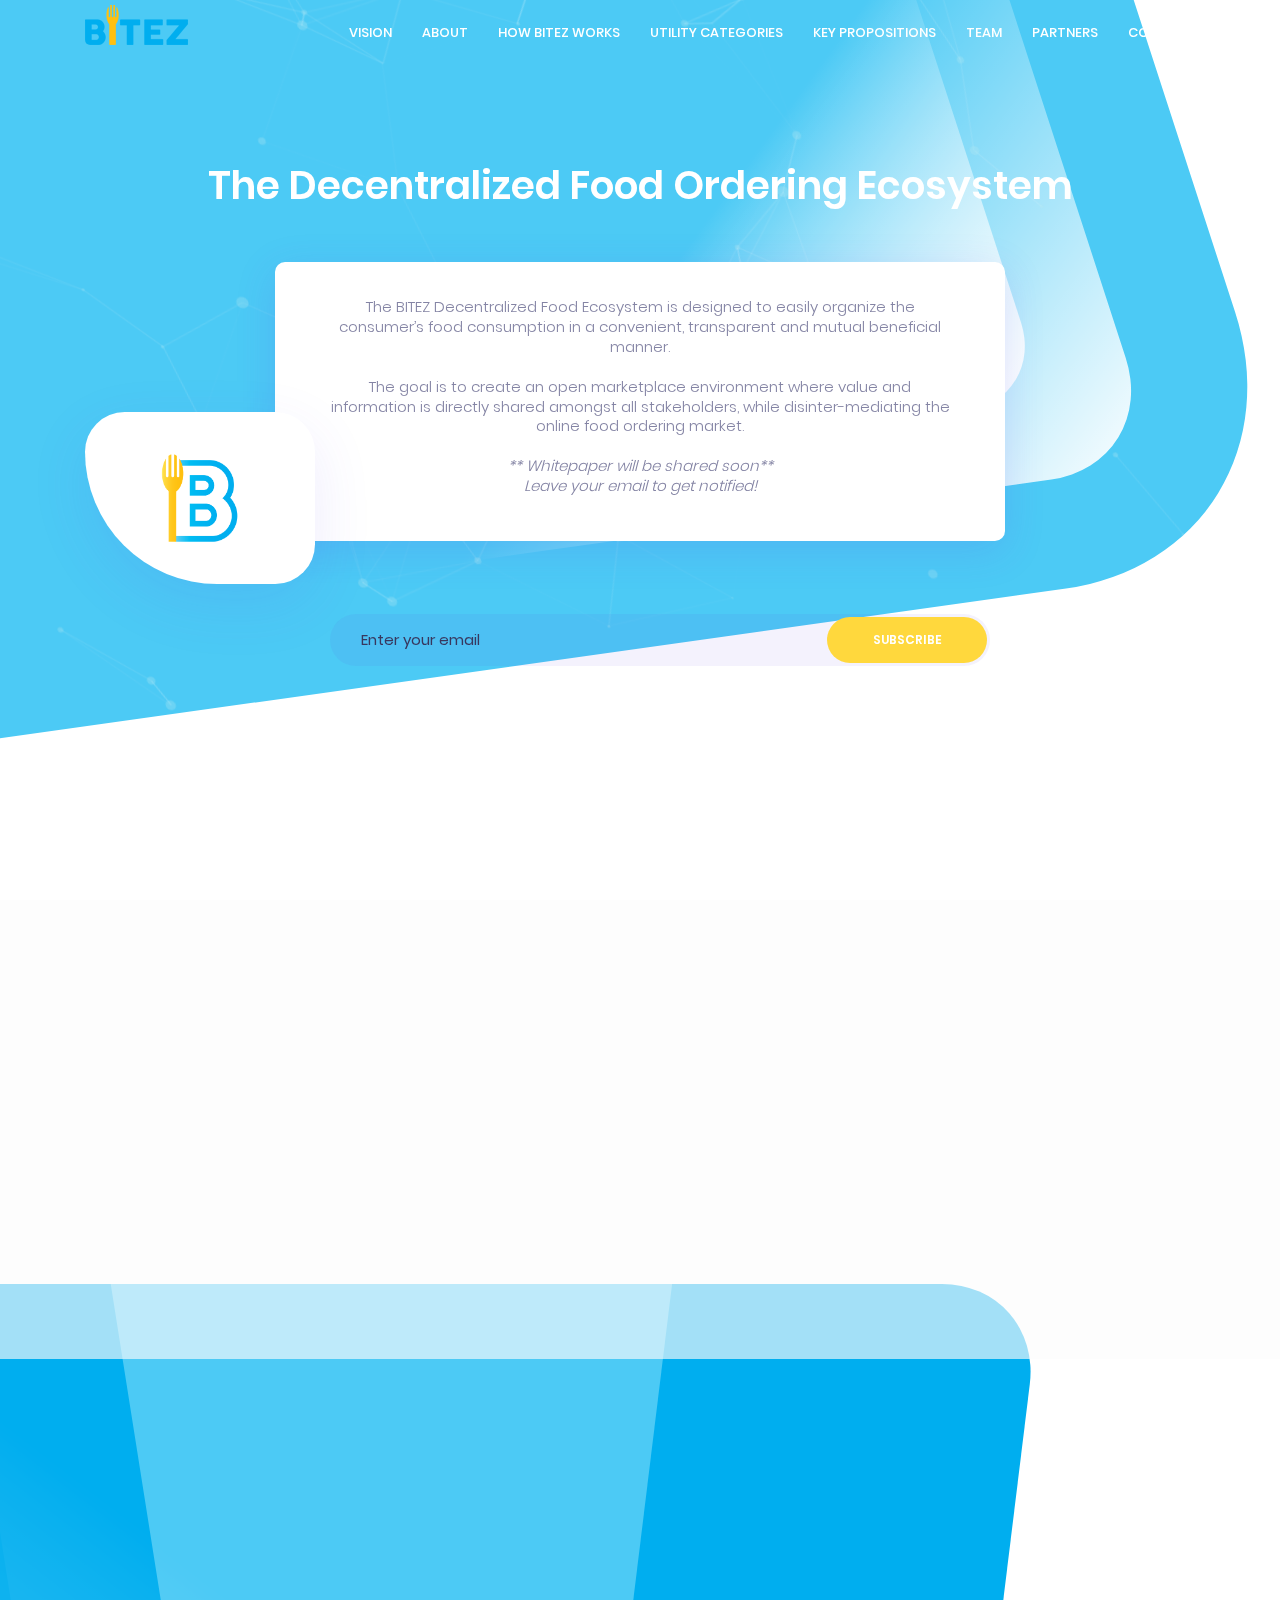
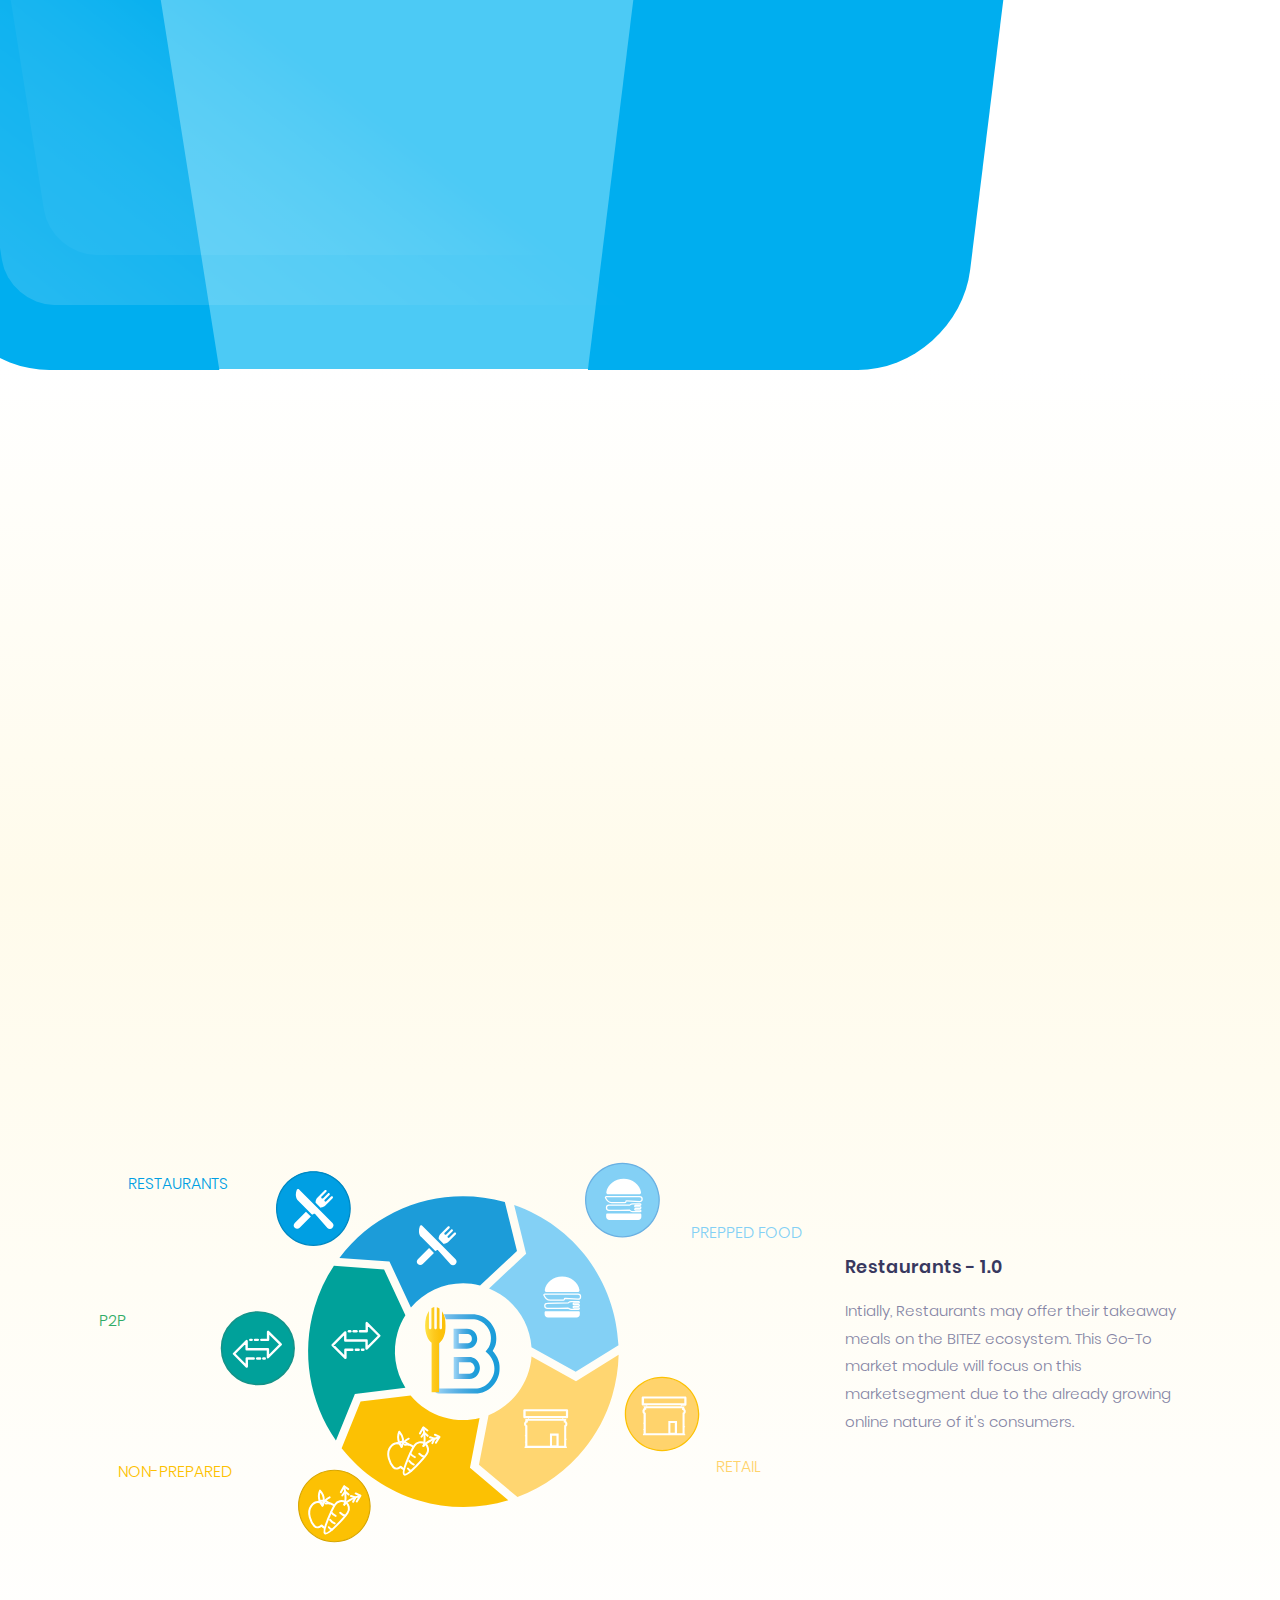
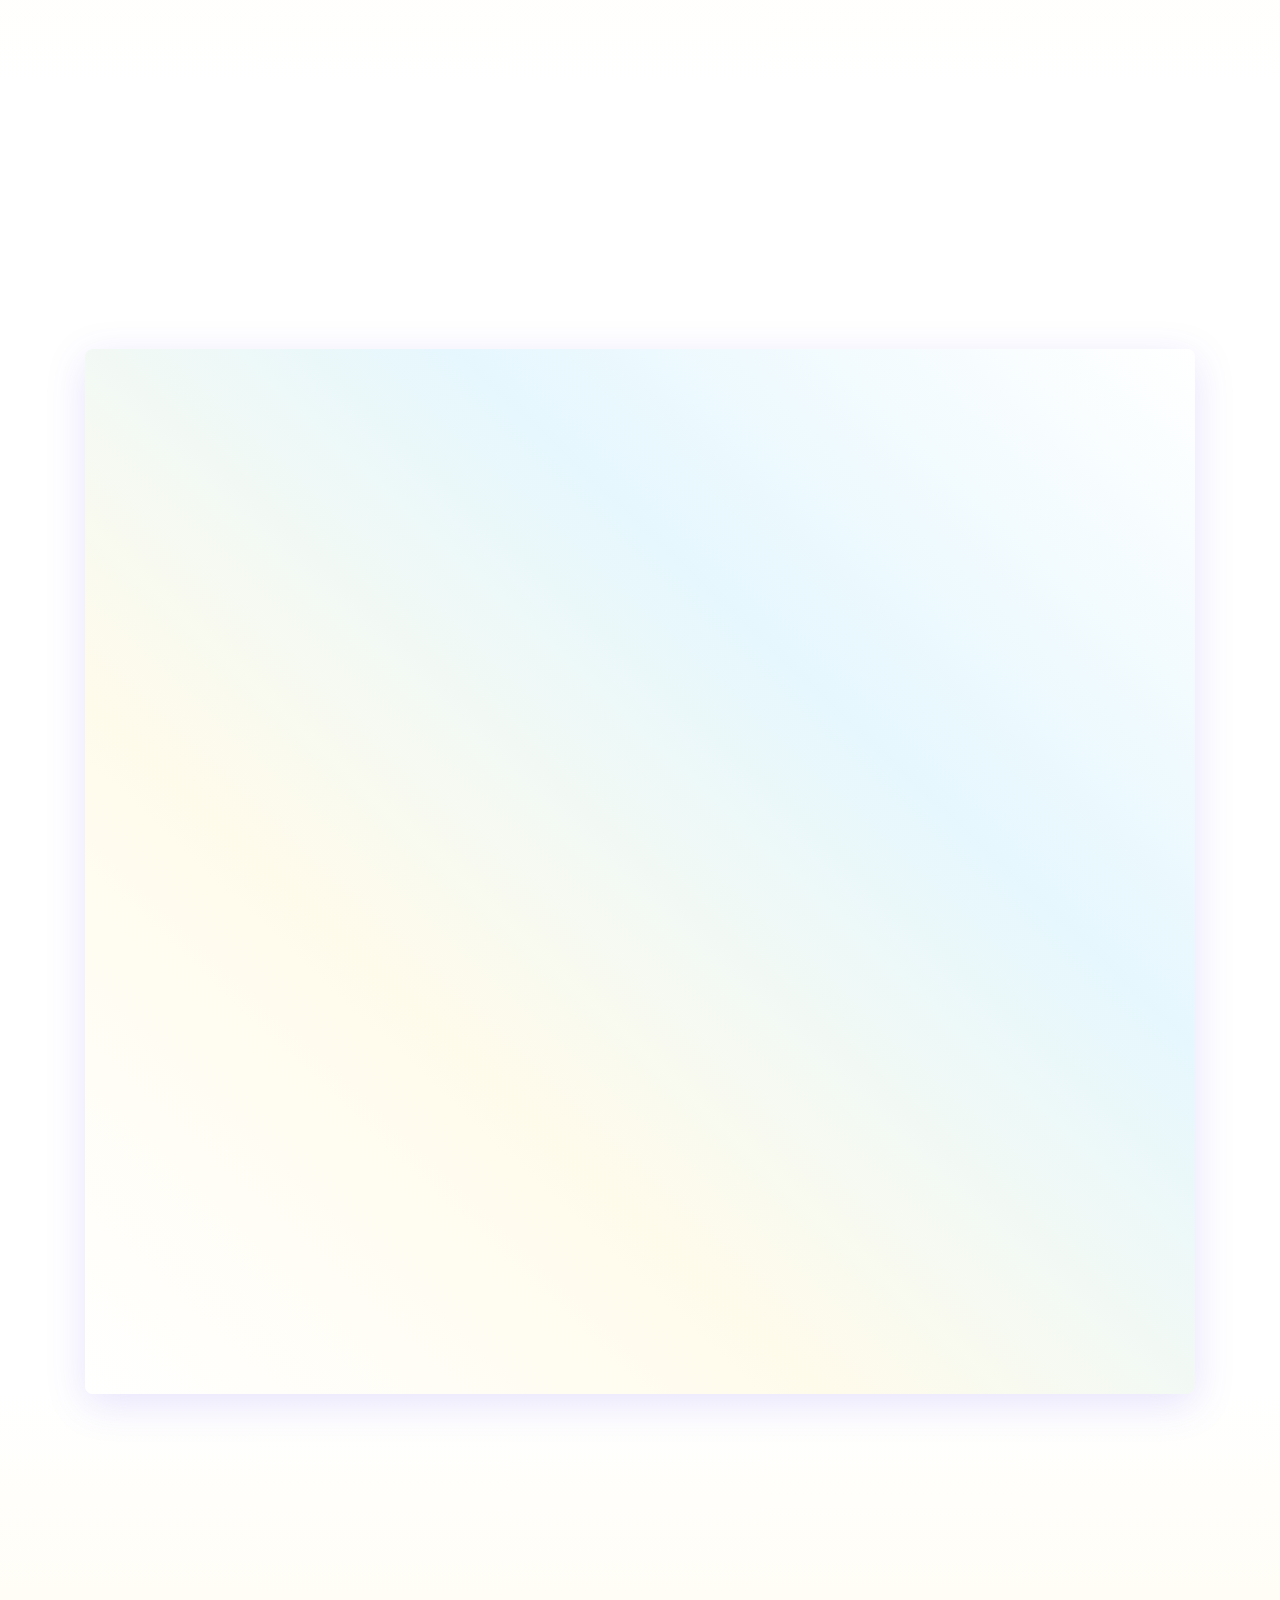
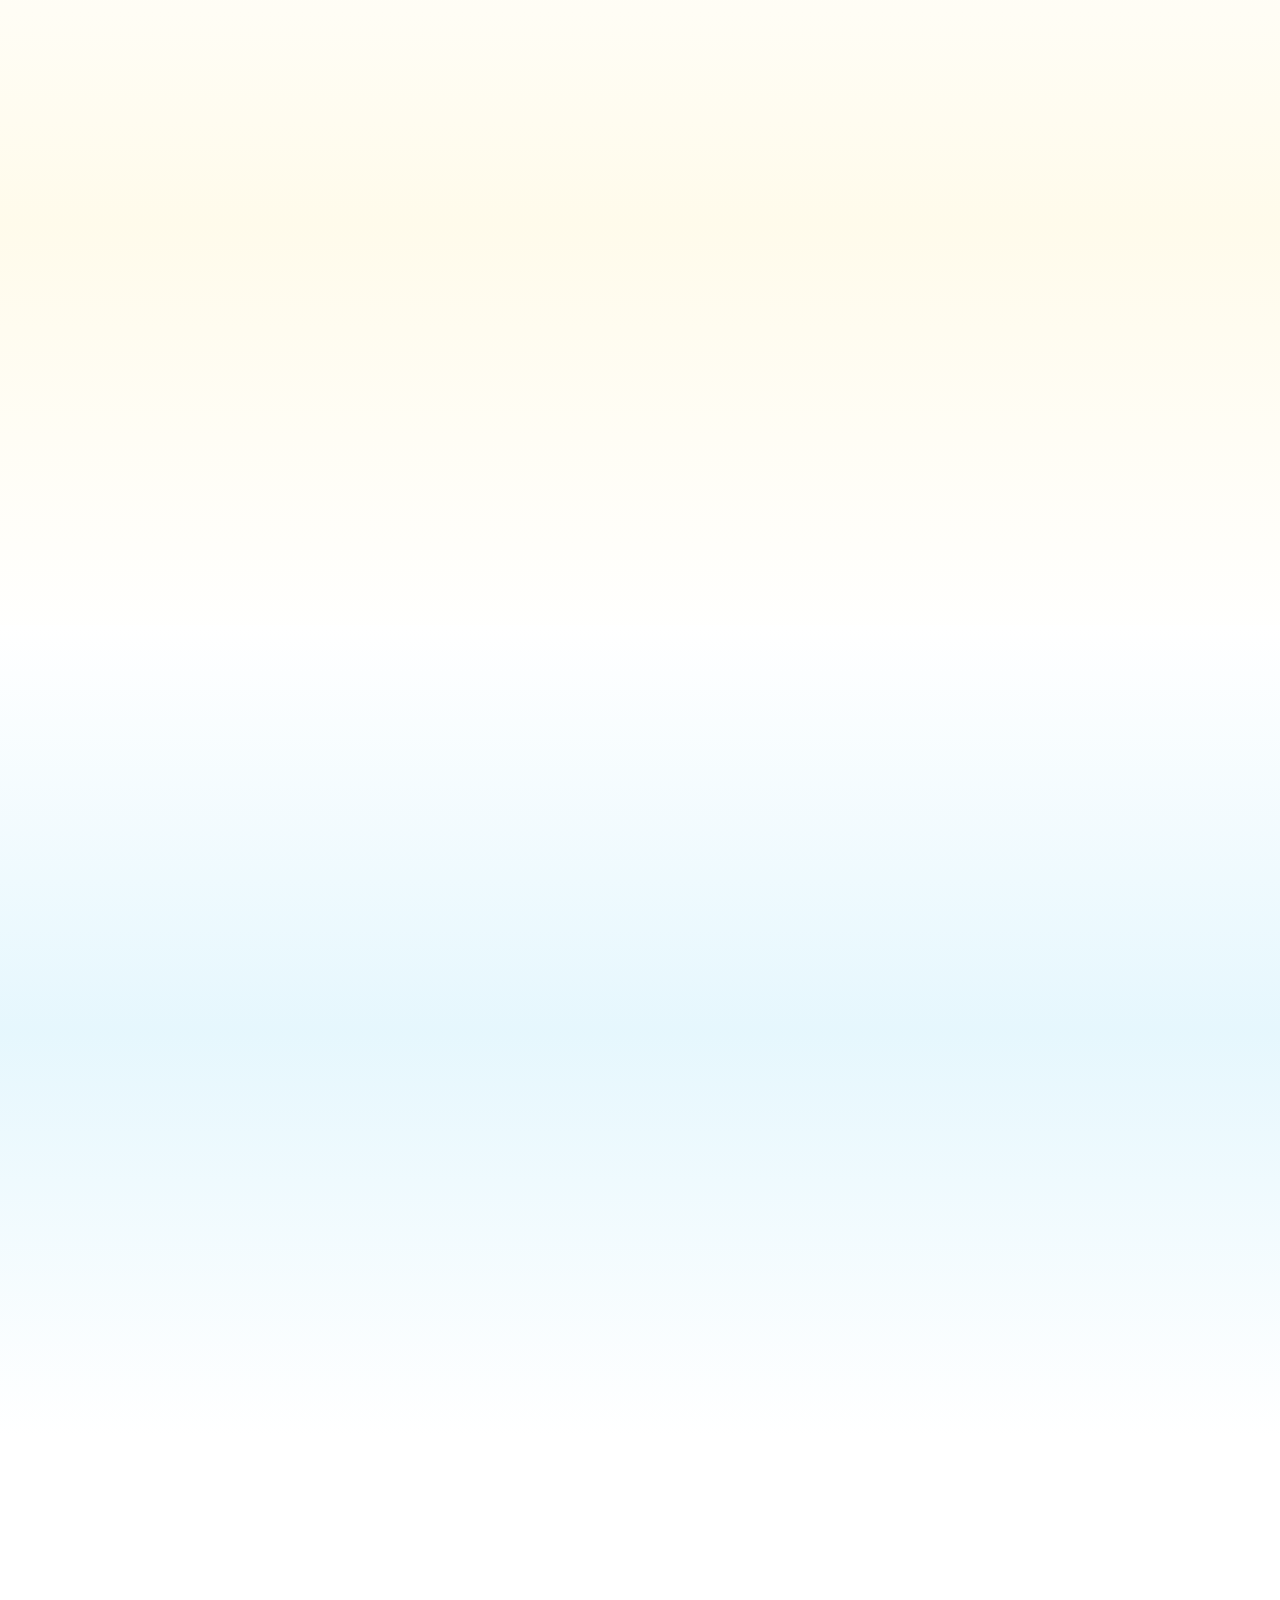
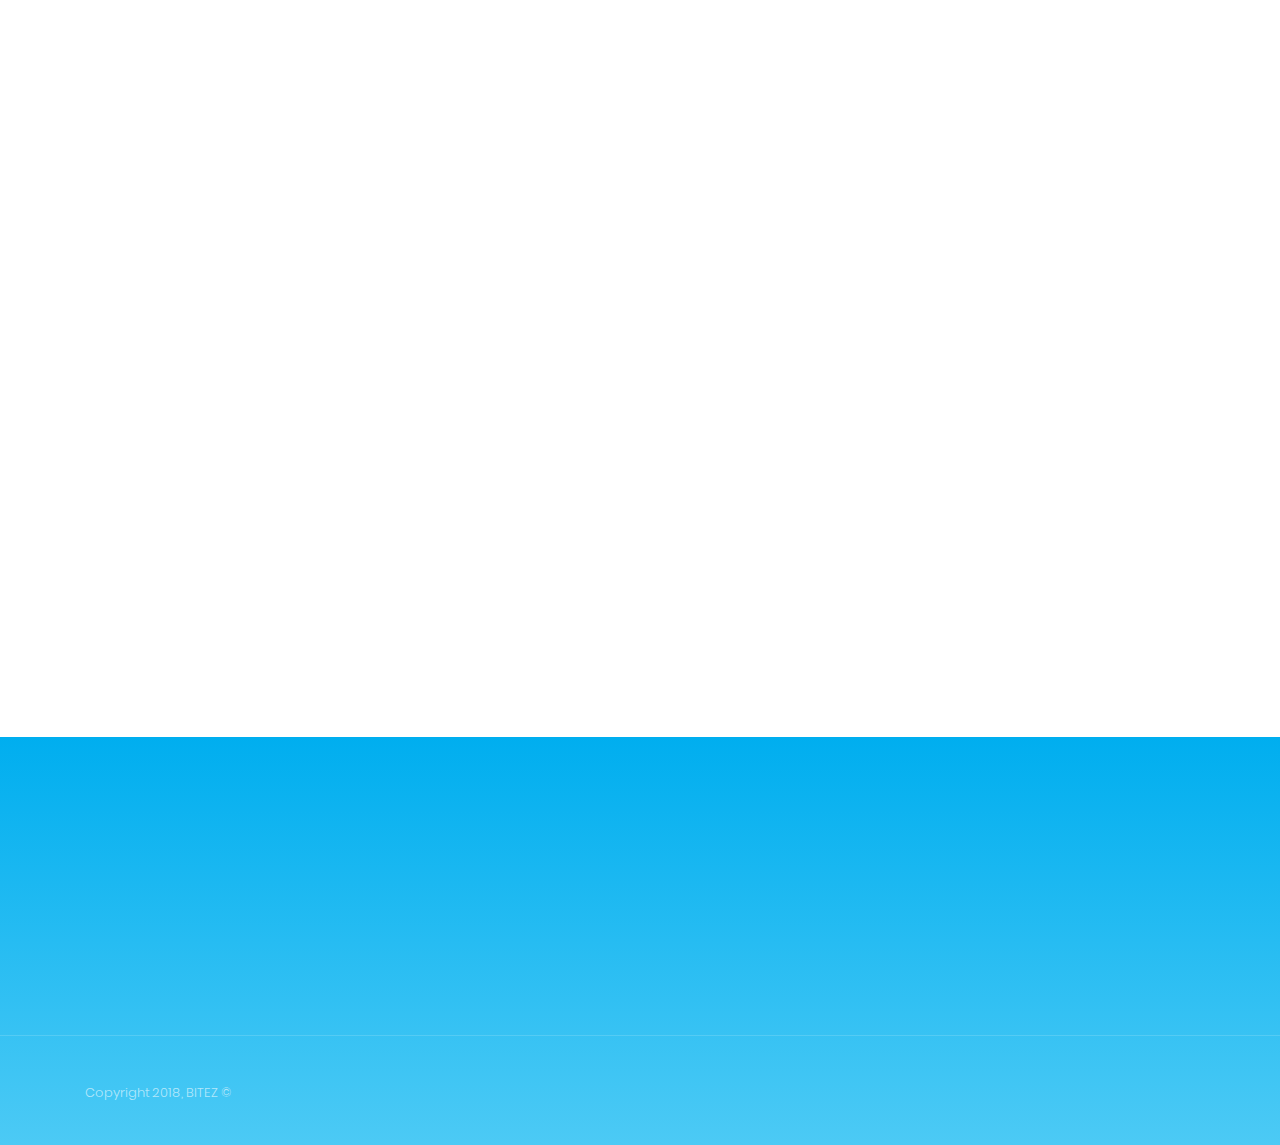
==== commit 3cf5dbc1: "text repairs" ====
--- a/public/index.html
+++ b/public/index.html
@@ -50,7 +50,7 @@
 						<li class="nav-item"><a class="nav-link menu-link" href="#about-bitez">About</a></li>
 						<li class="nav-item"><a class="nav-link menu-link" href="#how-does-bitez-work">How BITEZ works</a></li>
 						<li class="nav-item"><a class="nav-link menu-link" href="#bitez-utilities">Utility Categories</a></li>
-						<li class="nav-item"><a class="nav-link menu-link" href="#bitez-value-propositions">Value Propositions</a></li>
+						<li class="nav-item"><a class="nav-link menu-link" href="#bitez-value-propositions">Key Propositions</a></li>
 						<li class="nav-item"><a class="nav-link menu-link" href="#bitez-team">Team</a></li>
 						<li class="nav-item"><a class="nav-link menu-link" href="#bitez-partners">Partners</a></li>
 						<li class="nav-item"><a class="nav-link menu-link" href="#bitez-contact">Contact</a></li>
@@ -197,7 +197,7 @@
 						</h5>
 
 						<p class="animated" data-animate="fadeInUp" data-delay=".6">
-							BITEZ is envisioned as the utility on which future food consumption is organized by the consumer. Initially starting with online food delivery but expanding in areas where the major process stakeholders want the ecosystem to grow. It is an open and transparent way for process stakeholders to govern, organize and deliver products and services to the consumer but also retract valuable information from the ecosystem to optimize processing. 
+							BITEZ is envisioned as the utility on which future food consumption is organized by the consumer. Initially starting with online food delivery but expanding in areas where the major process stakeholders want the ecosystem to grow. It is an open and transparent way for process stakeholders to govern, organize and deliver products and services to the consumer, but also retract valuable information from the ecosystem to optimize processing. 
 						</p>
 
 						<p class="animated" data-animate="fadeInUp" data-delay=".6">
@@ -248,7 +248,7 @@
 						<div class="slider-pane-item pane-item-1">
 							<h5 class="animate-up delay-5ms">1. Select food product or service</h5>
 							<p class="animate-up delay-6ms">
-								A user selects a food service provider or item from the BITEZ Ecosystem marketplace.
+								The user selects a food service provider or item from the BITEZ Ecosystem marketplace.
 							</p>
 						</div>
 						<div class="slider-pane-item pane-item-2">
@@ -272,14 +272,14 @@
 						<div class="slider-pane-item pane-item-5">
 							<h5 class="animate-up delay-5ms">5. Payment</h5>
 							<p class="animate-up delay-6ms">
-								The user signs for delivery and initiates payments to the parties involved.
+								The user signs for delivery and initiates the applicable payments to the parties involved.
 							</p>
 						</div>
 
 						<div class="slider-pane-item pane-item-6">
-							<h5 class="animate-up delay-5ms">6. Incentivize data request</h5>
+							<h5 class="animate-up delay-5ms">6. Incentivized data request</h5>
 							<p class="animate-up delay-6ms">
-								The user is requested to submit the data that is generated during the process for a token compensation.
+								The user is requested to submit the data that is generated during the order process for a token incentive.
 							</p>
 						</div>
 						<!--
@@ -633,7 +633,7 @@
 					<div class="slow" id="1">
 						<h5>Restaurants - 1.0</h5>
 						<p>
-							Intially, Restaurants may offer their takeaway meals on the BITEZ ecosystem. This Go-To market module will focus on this marketsegment due to the already growing online nature of it. 
+							Intially, Restaurants may offer their takeaway meals on the BITEZ ecosystem. This Go-To market module will focus on this marketsegment due to the already growing online nature of it's consumers. 
 						</p>	
 						<p>
 							
@@ -708,7 +708,7 @@
 							<!--<img src="images/lavender-icon-c.png" alt="lav">-->
 							<h5>Lower Commission</h5>
 							<p>
-								Because of the decentralized nature of BITEZ and utilization of blockchain technology lower fees for online interaction between supply and demand is possible.
+								Because of the decentralized nature of BITEZ and utilization of blockchain technology lower fees for online interaction between supply and demand can be realized.
 							</p>
 						</div>
 						<br>
@@ -729,7 +729,7 @@
 							<!--<img src="images/lavender-icon-d.png" alt="lav">-->
 							<h5>Provenance</h5>
 							<p>
-								The blockchain integrations creates untampered data collections that provide information about the origin of the food and all the additional information that is gathered from ground-to-plate processes.
+								The blockchain integrations creates untampered data collections that provides information about the origin of the food and all the additional information that is gathered from ground-to-plate processes.
 							</p>
 						</div>
 						<br>
@@ -740,7 +740,7 @@
 							<h5>Self-Owned User Data</h5>
 							<p>
 								Privacy by design is at the base of the BITEZ ecosystem. Meaning that each participant owns and controls its own data.
-								BITEZ incorporates the possiblity to directly sell user data on the marketplace.
+								BITEZ incorporates the possiblity to directly sell participant data on the marketplace.
 							</p>
 						</div>
 						<br>
@@ -750,7 +750,7 @@
 							<!--<img src="images/lavender-icon-c.png" alt="lav">-->
 							<h5>Rating & Reputation System</h5>
 							<p>
-								The rating system provides a fair and transparent assessment of the ecosystem operators. 
+								The rating system provides a fair and transparent assessment of the ecosystem's operators. 
 								Through staking and rules of engagement a fair system is maintained by the Council.
 							</p>
 						</div>
@@ -759,10 +759,10 @@
 					<div class="col-md-6">
 						<div class="reason-item animated" data-animate="fadeInUp" data-delay=".3">
 							<!--<img src="images/lavender-icon-b.png" alt="lav">-->
-							<h5>Direct Digital Interaction</h5>
+							<h5>Direct Online Interaction</h5>
 							<p>
 								Stakeholders in the ecosystem can directly connect with one another. 
-								Creating a network for all necessary interactions of services and goods related to food consumption.
+								Creating a network for all necessary interactions for services and goods related to food consumption.
 							</p>
 						</div>
 						<br>
@@ -772,7 +772,7 @@
 							<!--<img src="images/lavender-icon-d.png" alt="lav">-->
 							<h5>Participation Incentives</h5>
 							<p>
-								Users are rewarded for ecosystem participation. There's multiple categories of user contributions that will incentivize the user and support the ecosystem. i.e. data requests or a commission fee for generated sales through a review.
+								Users are rewarded for ecosystem participation. There are multiple categories of user contributions that will incentivize the user and support the ecosystem. i.e. data requests or a commission fee for generated sales through a review.
 							</p>
 						</div>
 						<br>
@@ -886,7 +886,7 @@
 							<img src="images/bob.jpg" alt="team">
 						</div>
 						<div class="team-info">
-							<h5 class="team-name">Bob Vijfeijke</h5>
+							<h5 class="team-name">Bob van de Vijfeijke</h5>
 							<span class="team-title">Digital Marketing</span>
 							<a href="https://www.linkedin.com/in/bobvandevijfeijke/"><span class="team-title"><em class="fa fa-linkedin"></em></span></a>
 						</div>
@@ -1118,7 +1118,7 @@
 				</div><!-- .col  -->
 				<div class="col-sm-4 col-lg-3">
 					<ul class="address-widget animated" data-animate="fadeInUp" data-delay=".5" style="color:white;">
-						<li>Nijverheidsstraat 18<br> Bladel, Netherlands</li>
+						<li>Nijverheidsstraat 18<br> Bladel, Netherlands<br> Brainport Region</li>
 						<!--<li><a href="tel:+310622646950">+31 6 22 64 69 50</a></li>-->
 						<li><a href="mailto:info@bitez.network">info@bitez.network</a></li>
 					</ul>
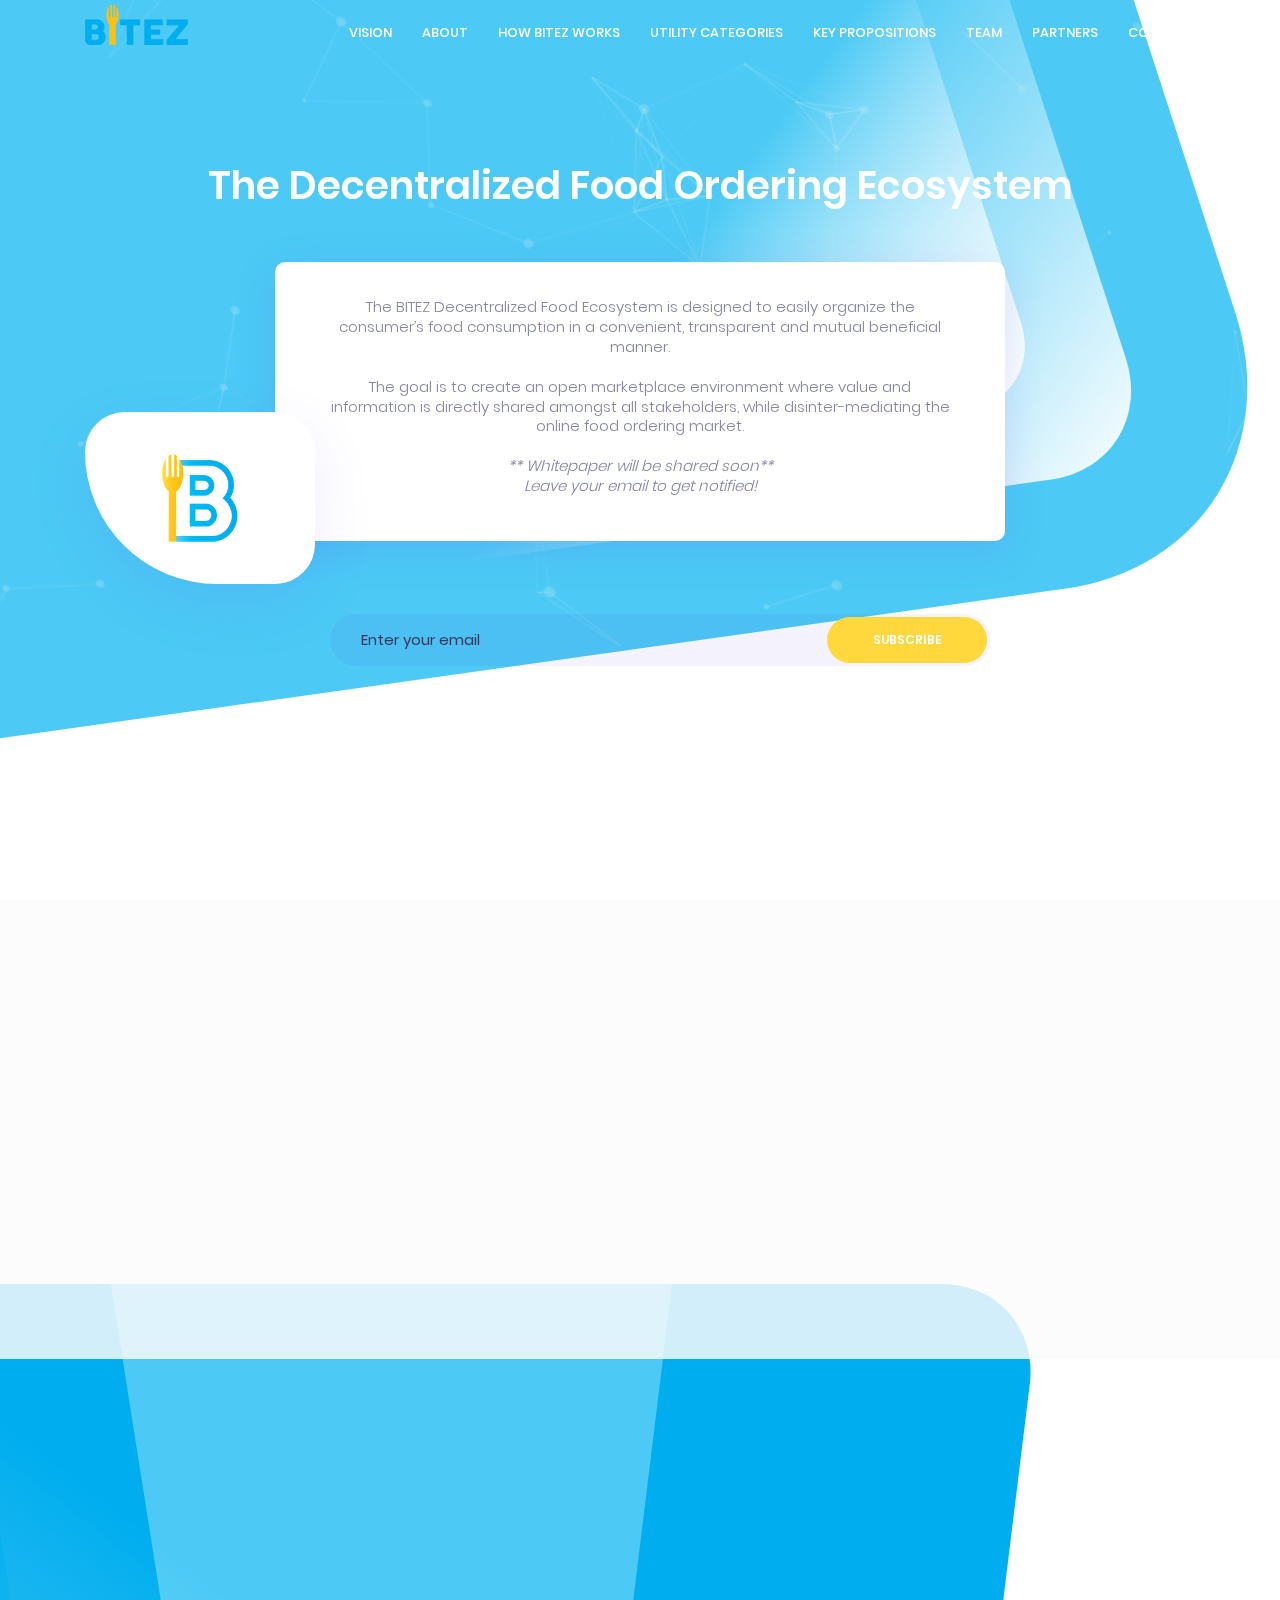
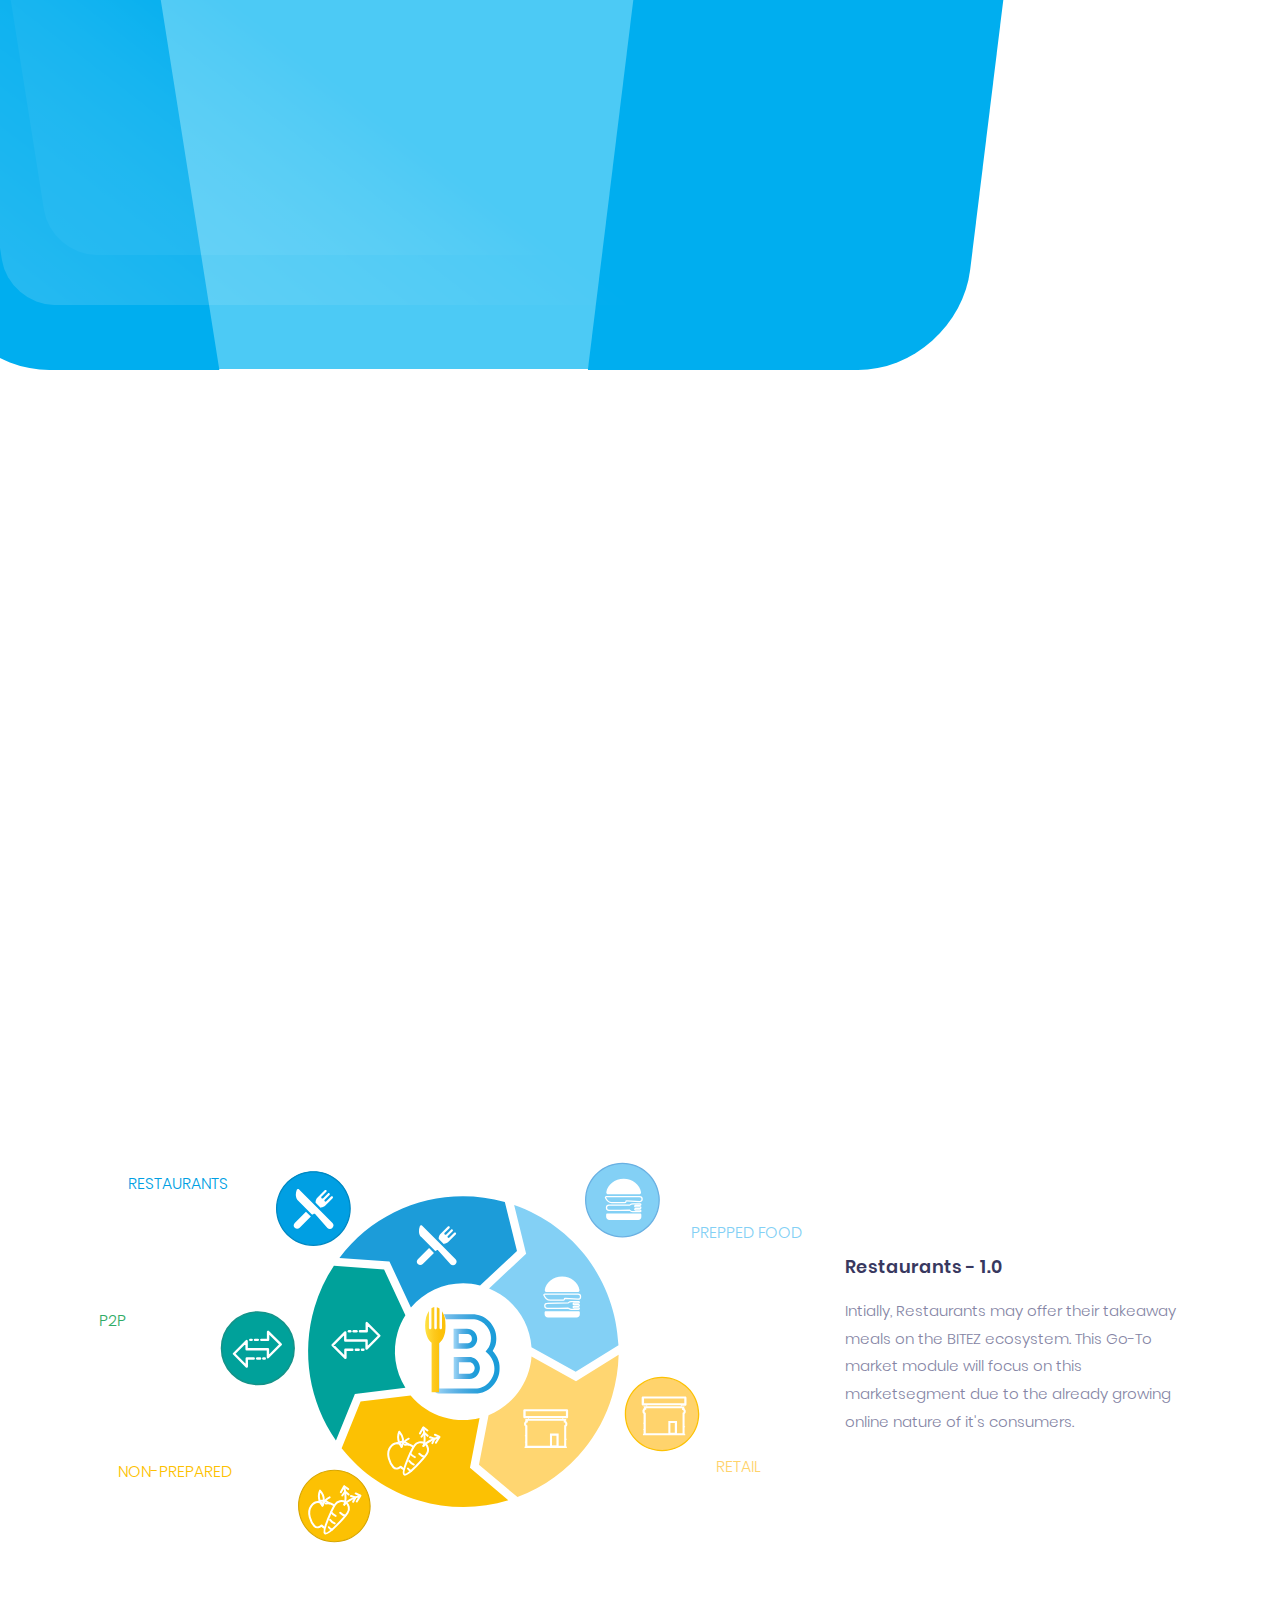
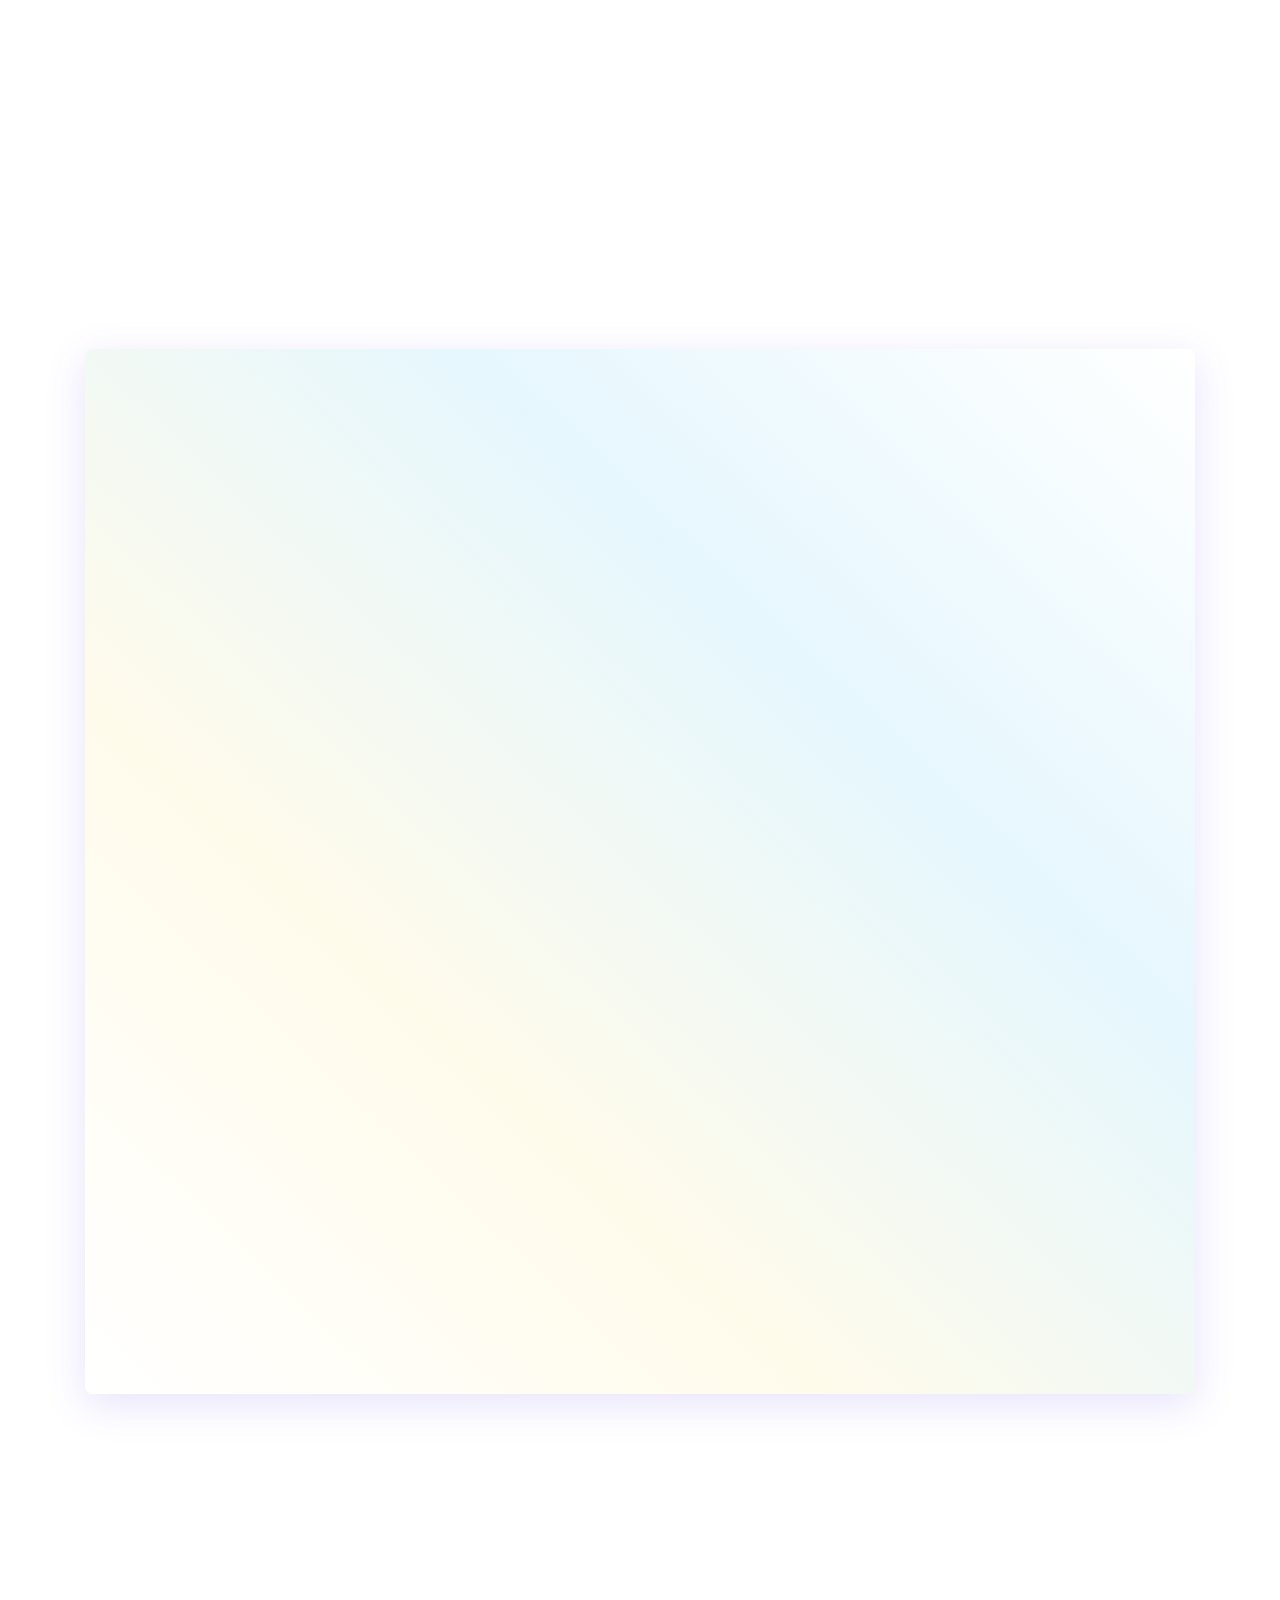
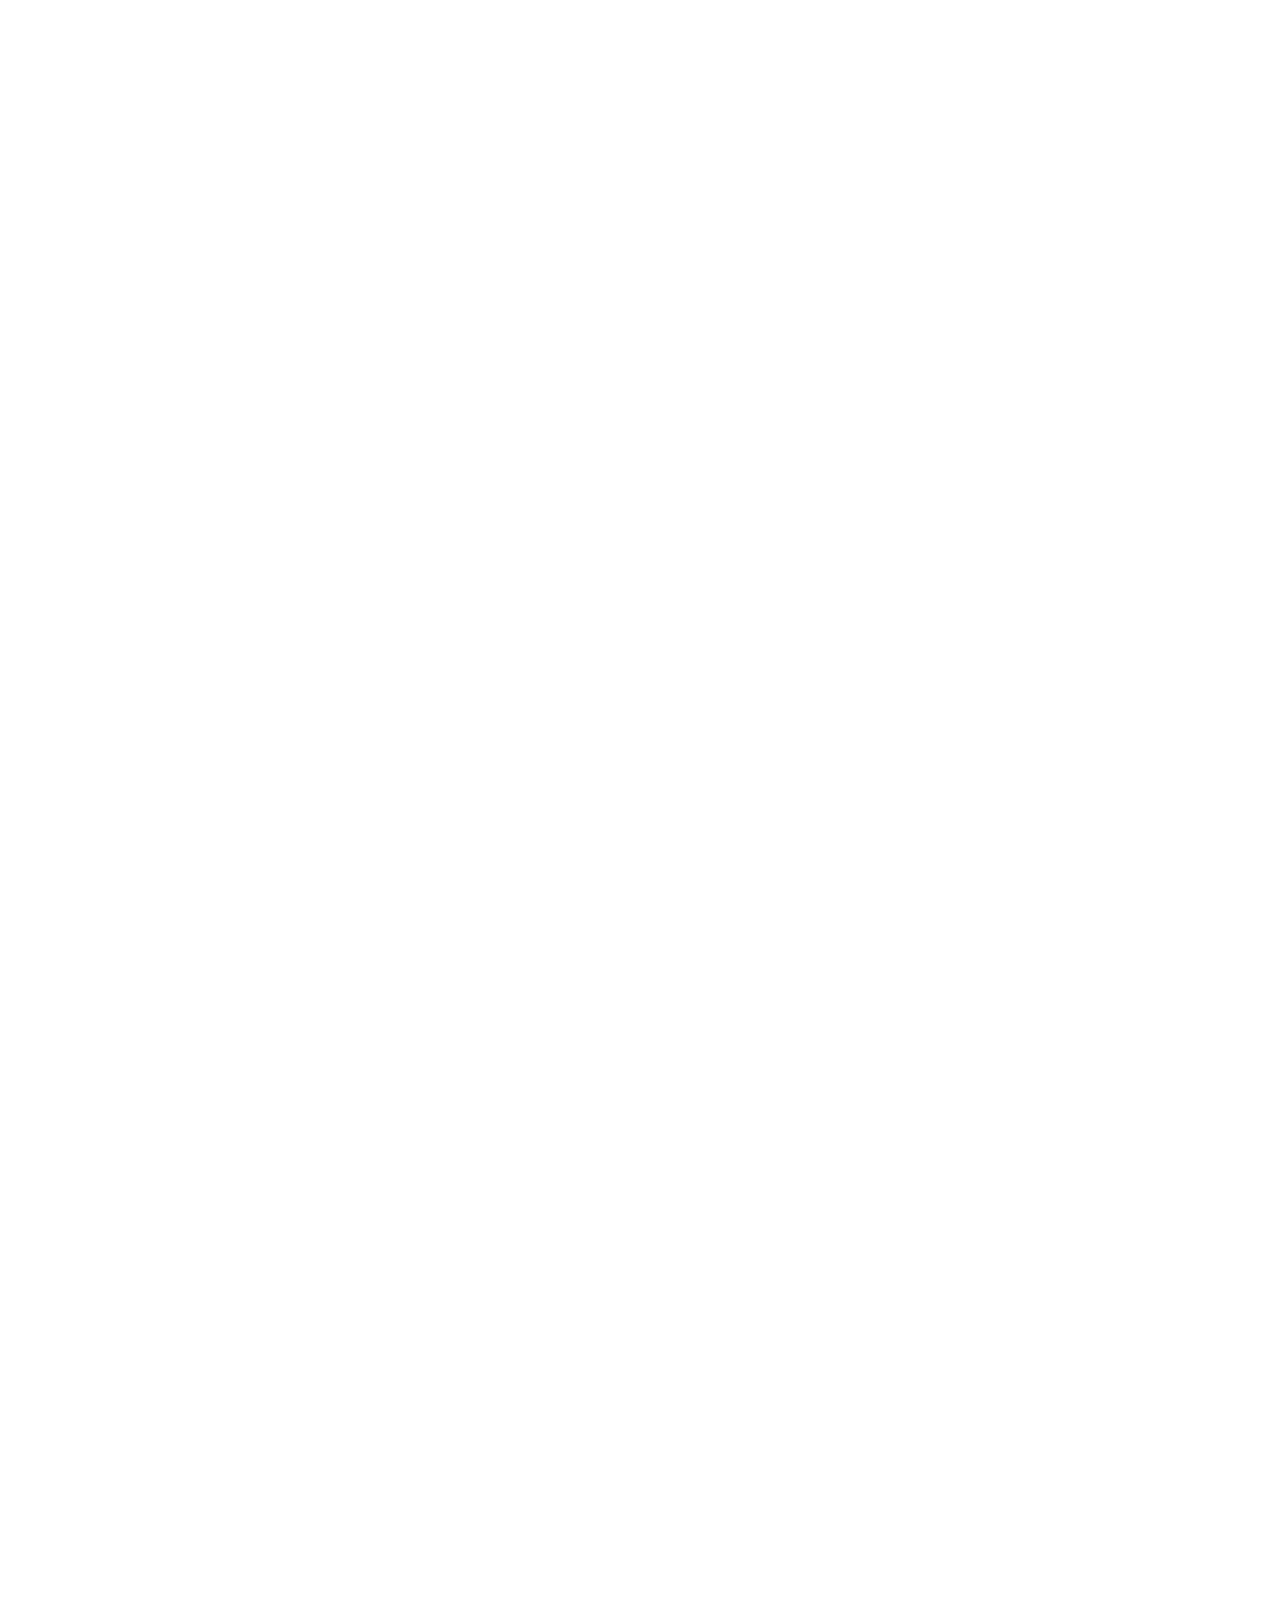
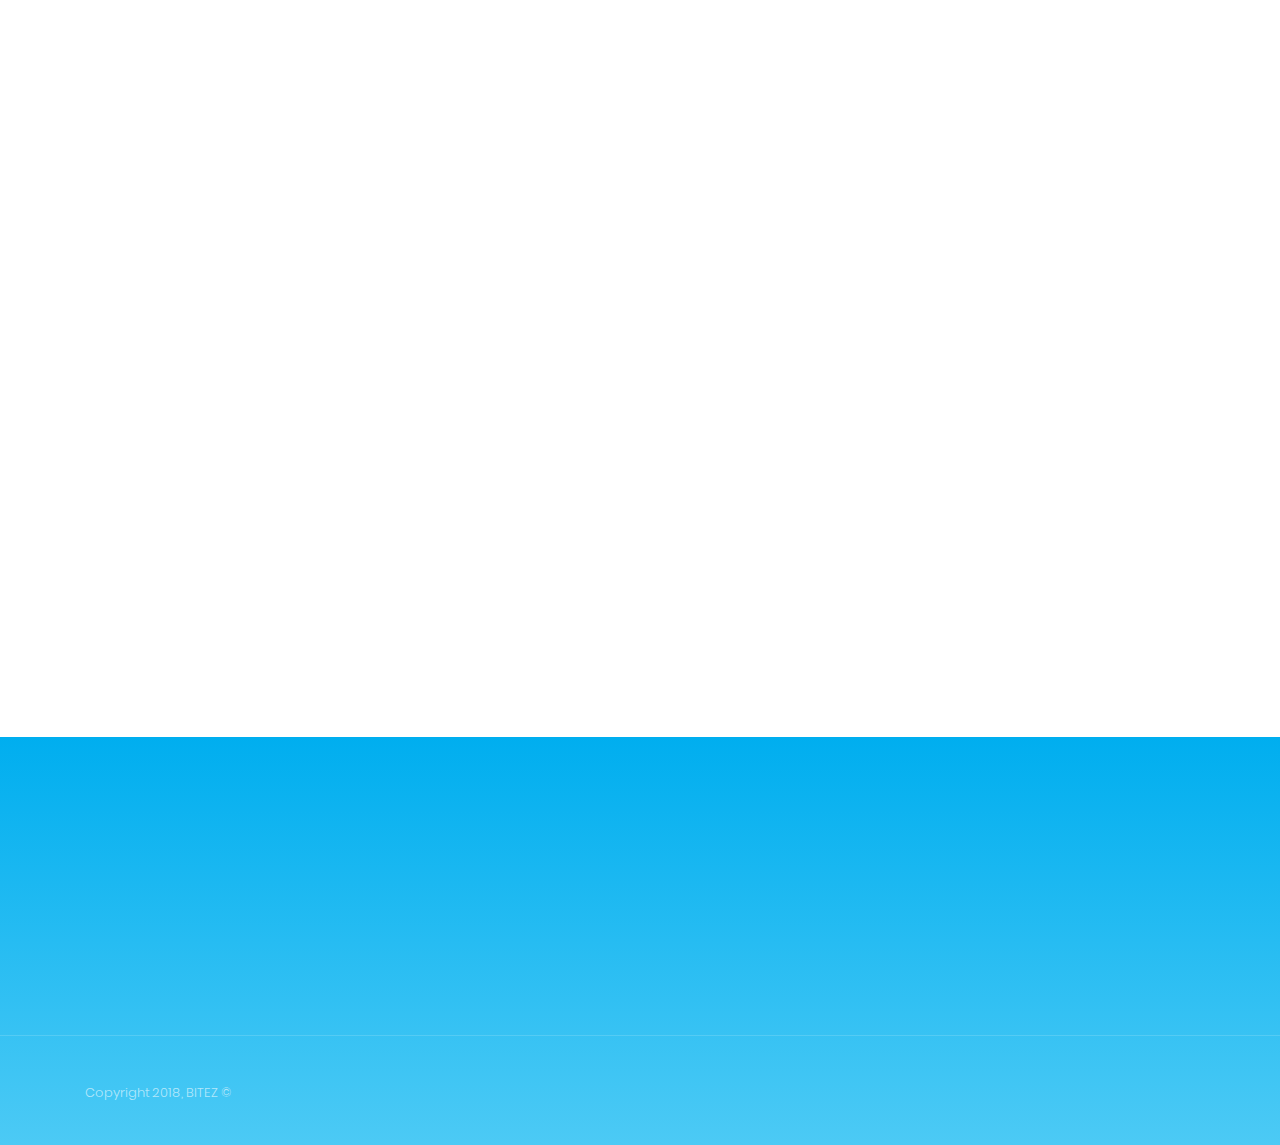
==== commit f29f012f: "background #ffffff" ====
--- a/public/index.html
+++ b/public/index.html
@@ -226,7 +226,7 @@
 
 
 	<!-- Start Section -->
-	<div class="section process-scetion section-pad whiteGold" id="how-does-bitez-work">
+	<div class="section process-scetion section-pad white" id="how-does-bitez-work">
 		<!--style="	background: linear-gradient(rgba(255, 255, 255, 1), rgba(6, 176, 239, 0.1), rgba(255, 216, 61, 0.1), rgba(255, 255, 255, 1))!important;">-->
 		<div class="container">
 			<div class="section-head-s3 text-center">
@@ -300,7 +300,7 @@
 
 
 	<!-- Start Section -->
-	<div class="section process-scetion section-pad goldWhite" id="bitez-utilities">	
+	<div class="section process-scetion section-pad white" id="bitez-utilities">	
 		
 		<div class="container">
 			<div class="section-head-s3 text-center">
@@ -857,7 +857,7 @@
 
 
 	<!-- Start Section -->
-	<div class="section section-pad section-bg team-section section-fix bg-fixed whiteGoldWhite" id="bitez-team">
+	<div class="section section-pad section-bg team-section section-fix bg-fixed white" id="bitez-team">
 		<div class="container">
 			<div class="row text-center">
 				<div class="col-lg-6 offset-lg-3">
@@ -924,7 +924,7 @@
 	<!-- Start Section -->	
 
 	<!-- Start Section -->
-	<div class="section section-pad section-bg team-section section-fix bg-fixed whiteBlueWhite">
+	<div class="section section-pad section-bg team-section section-fix bg-fixed white">
 		<div class="container">
 			<div class="row text-center">
 				<div class="col-lg-6 offset-lg-3">
--- a/public/css/styleOverride.css
+++ b/public/css/styleOverride.css
@@ -69,6 +69,9 @@
 	}
 }
 
+.white {
+	background:#ffffff;
+}
 .blueGoldWhite {
 	background: linear-gradient(rgba(6, 176, 239, 0.1), rgba(255, 216, 61, 0.1), rgba(255, 255, 255, 1))!important;
 }
@@ -100,21 +103,7 @@
 	background: linear-gradient(rgba(255, 255, 255, 1), rgba(255, 216, 61, 0.1))!important;
 }
 
-/* sticky mobile navbar */
-.sticky {
-  position: fixed!important;
-  top:0!important;
-  padding-top:20px;
-  padding-bottom:20px;
-  width: 100%!important;
-}
-
-/* sticky mobile navbar padding */
-@media only screen and (max-width: 1025px)  {
-	.paddingTop {
-		padding-top: 70px!important;
-	}
-}
 
 
 
+
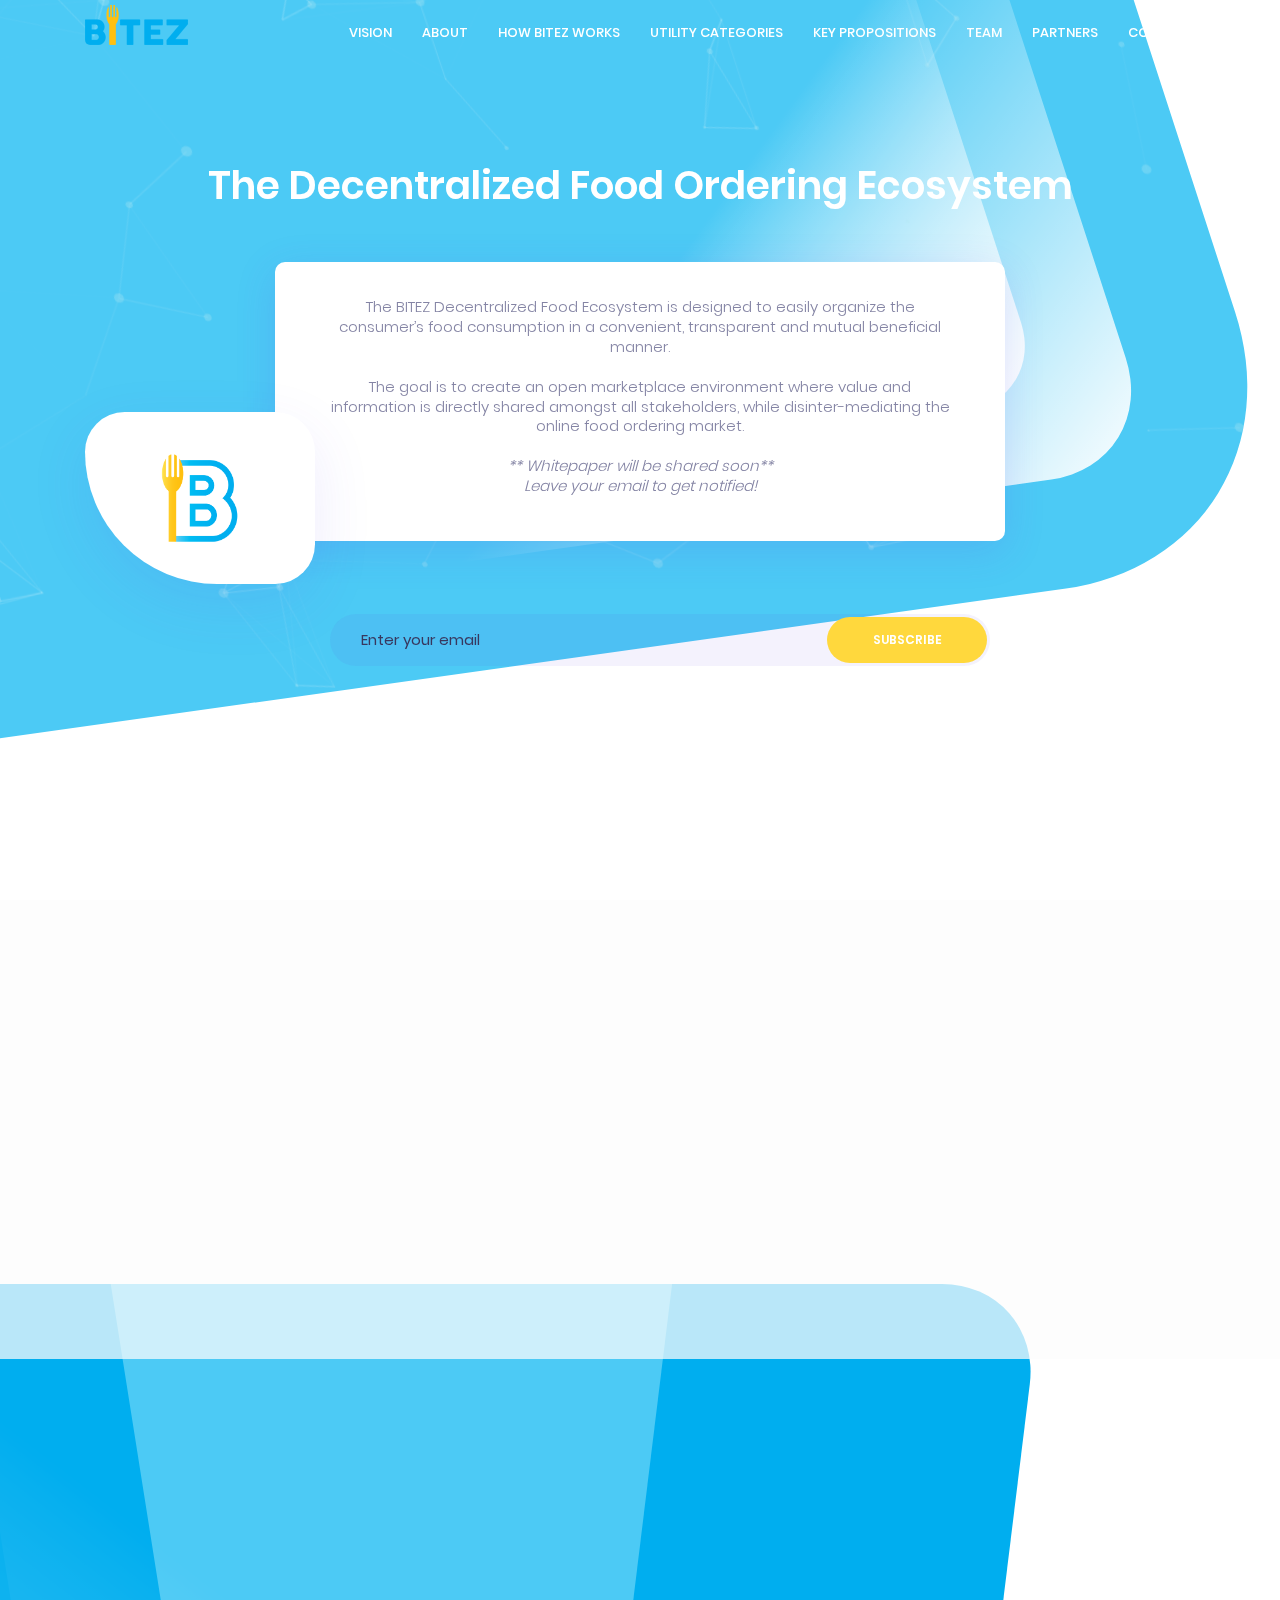
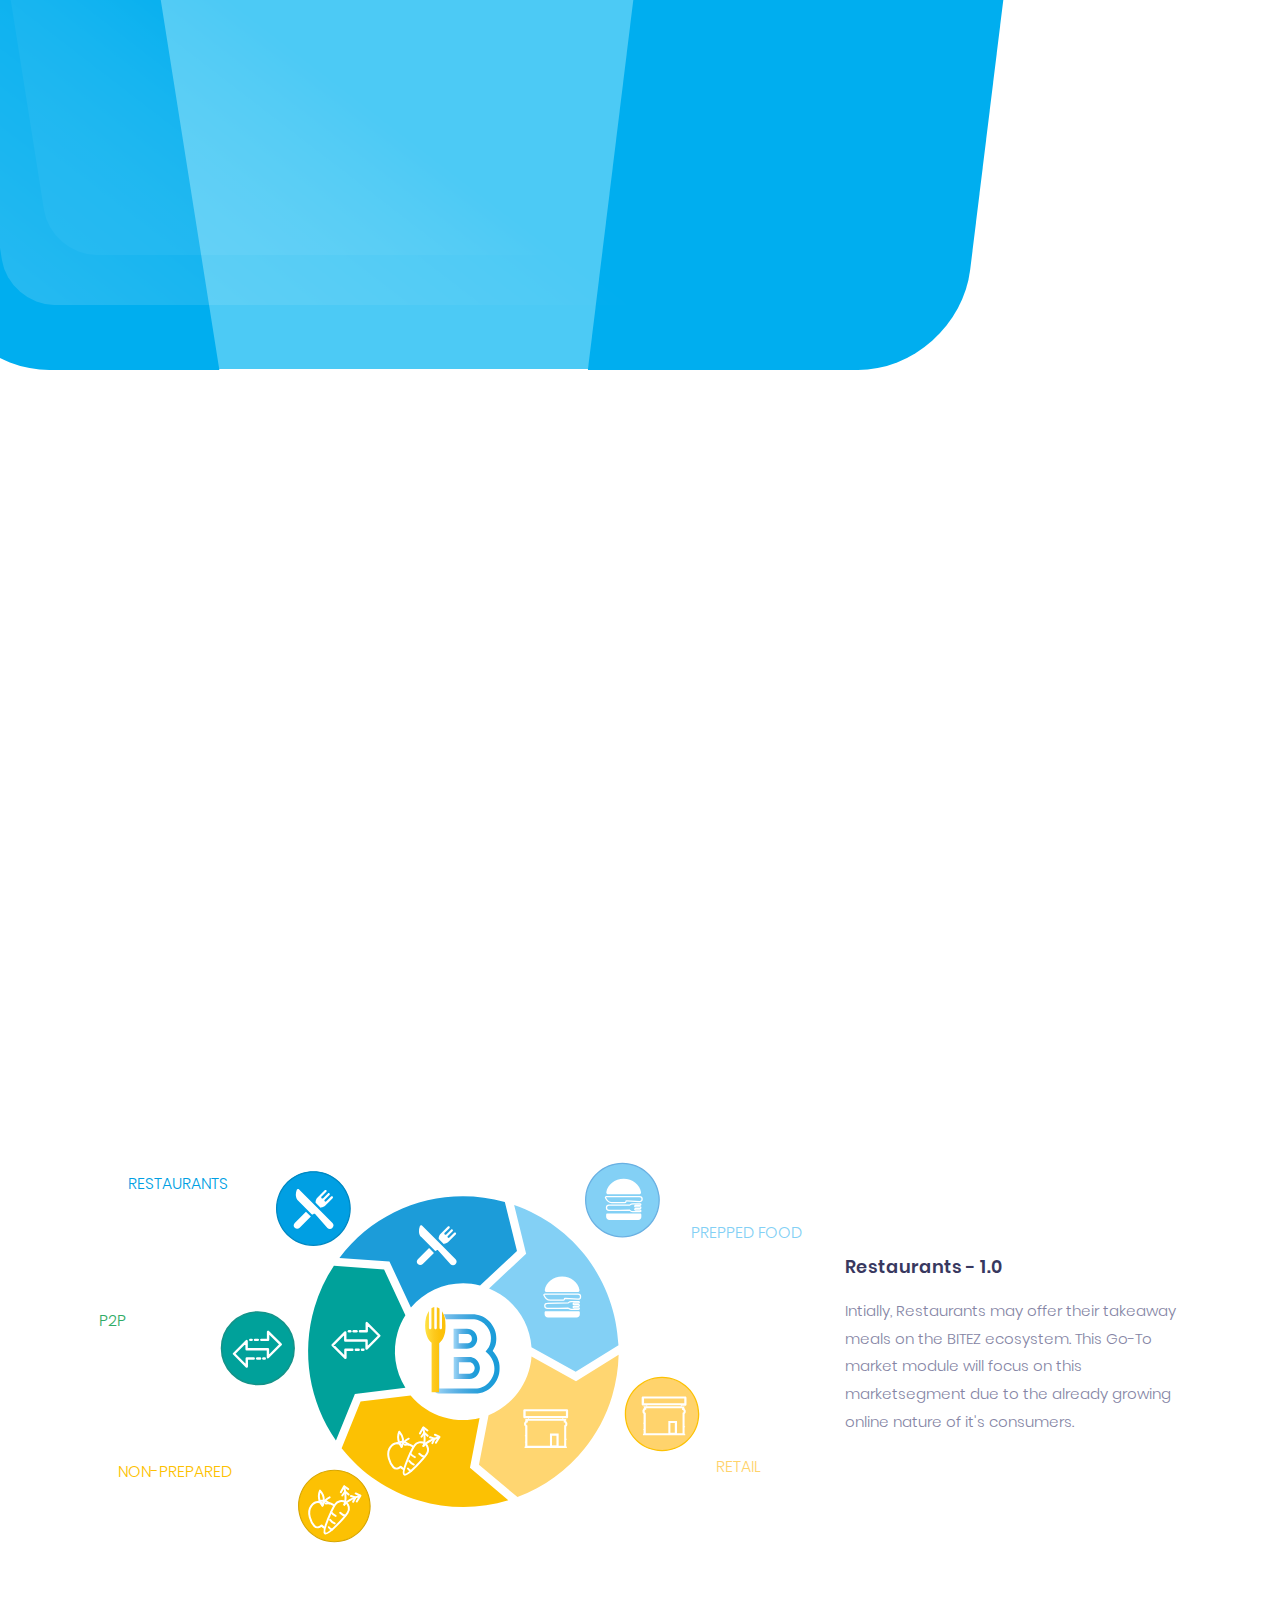
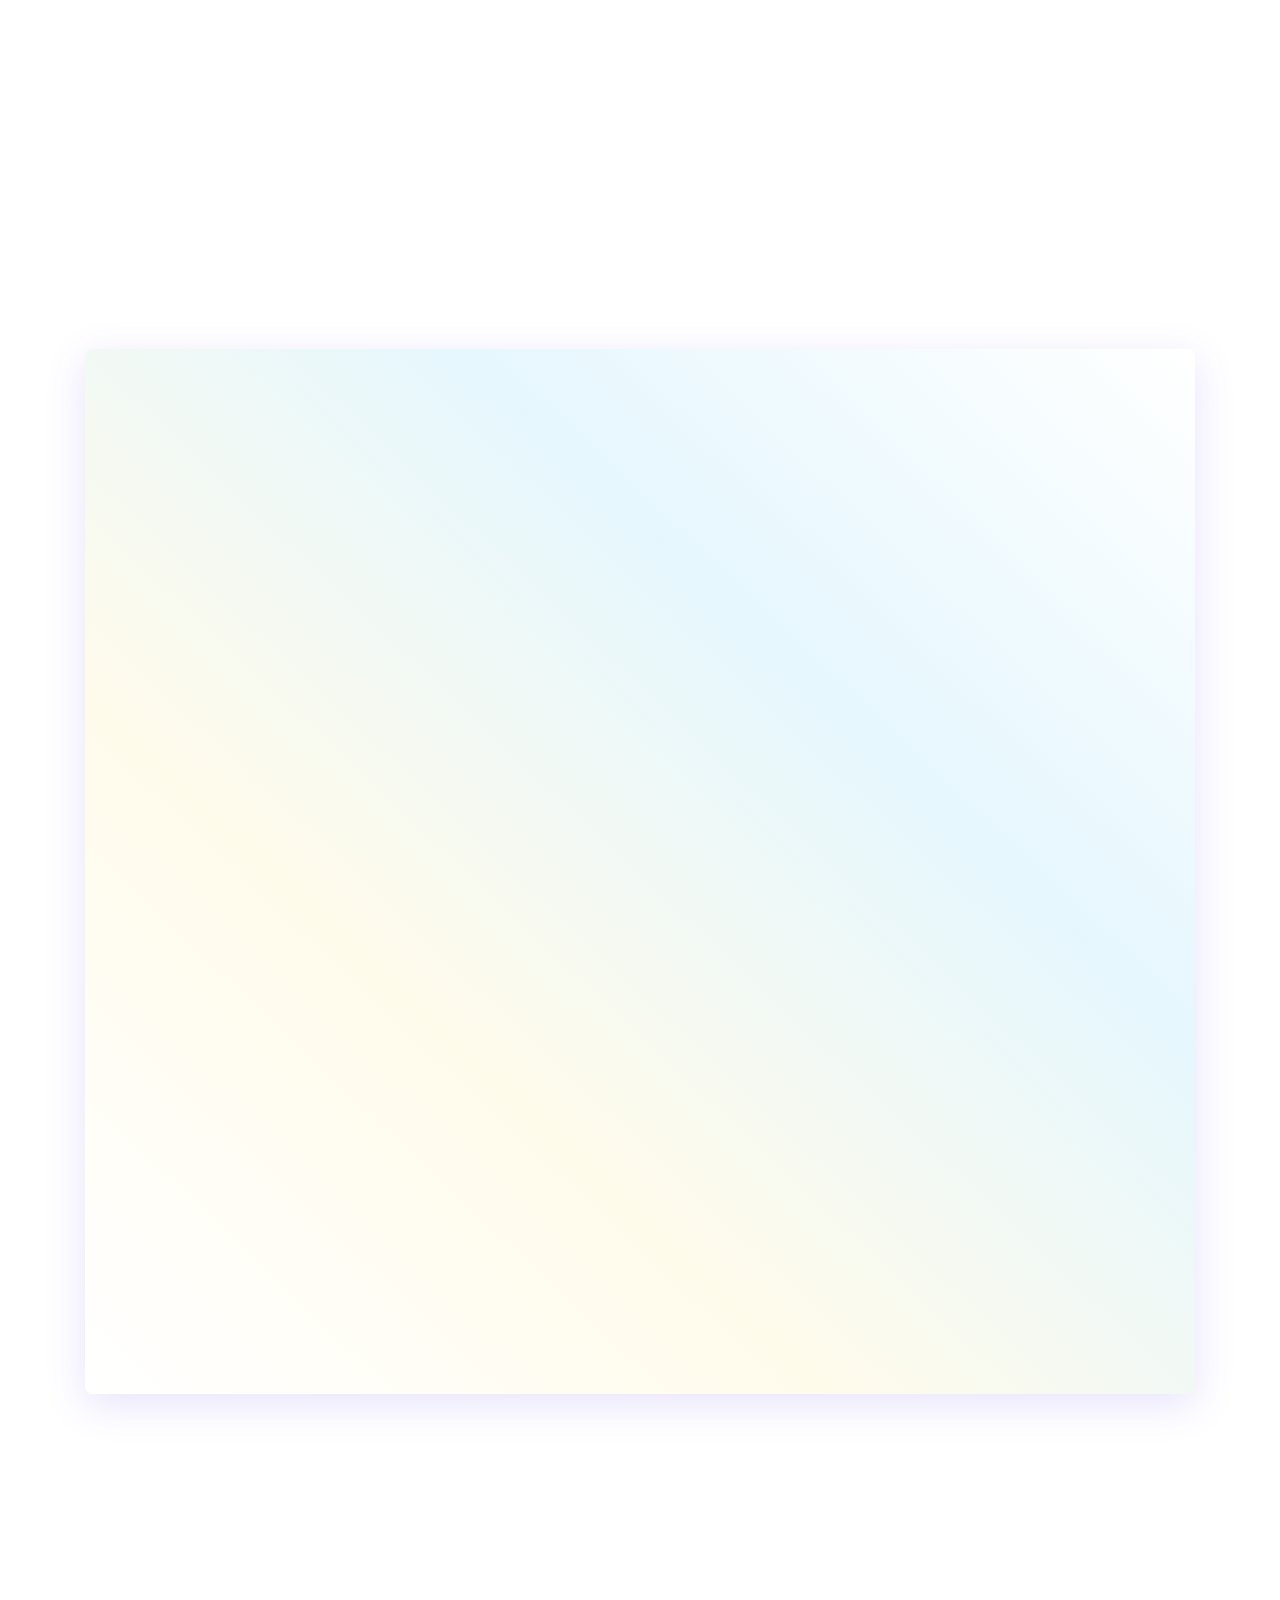
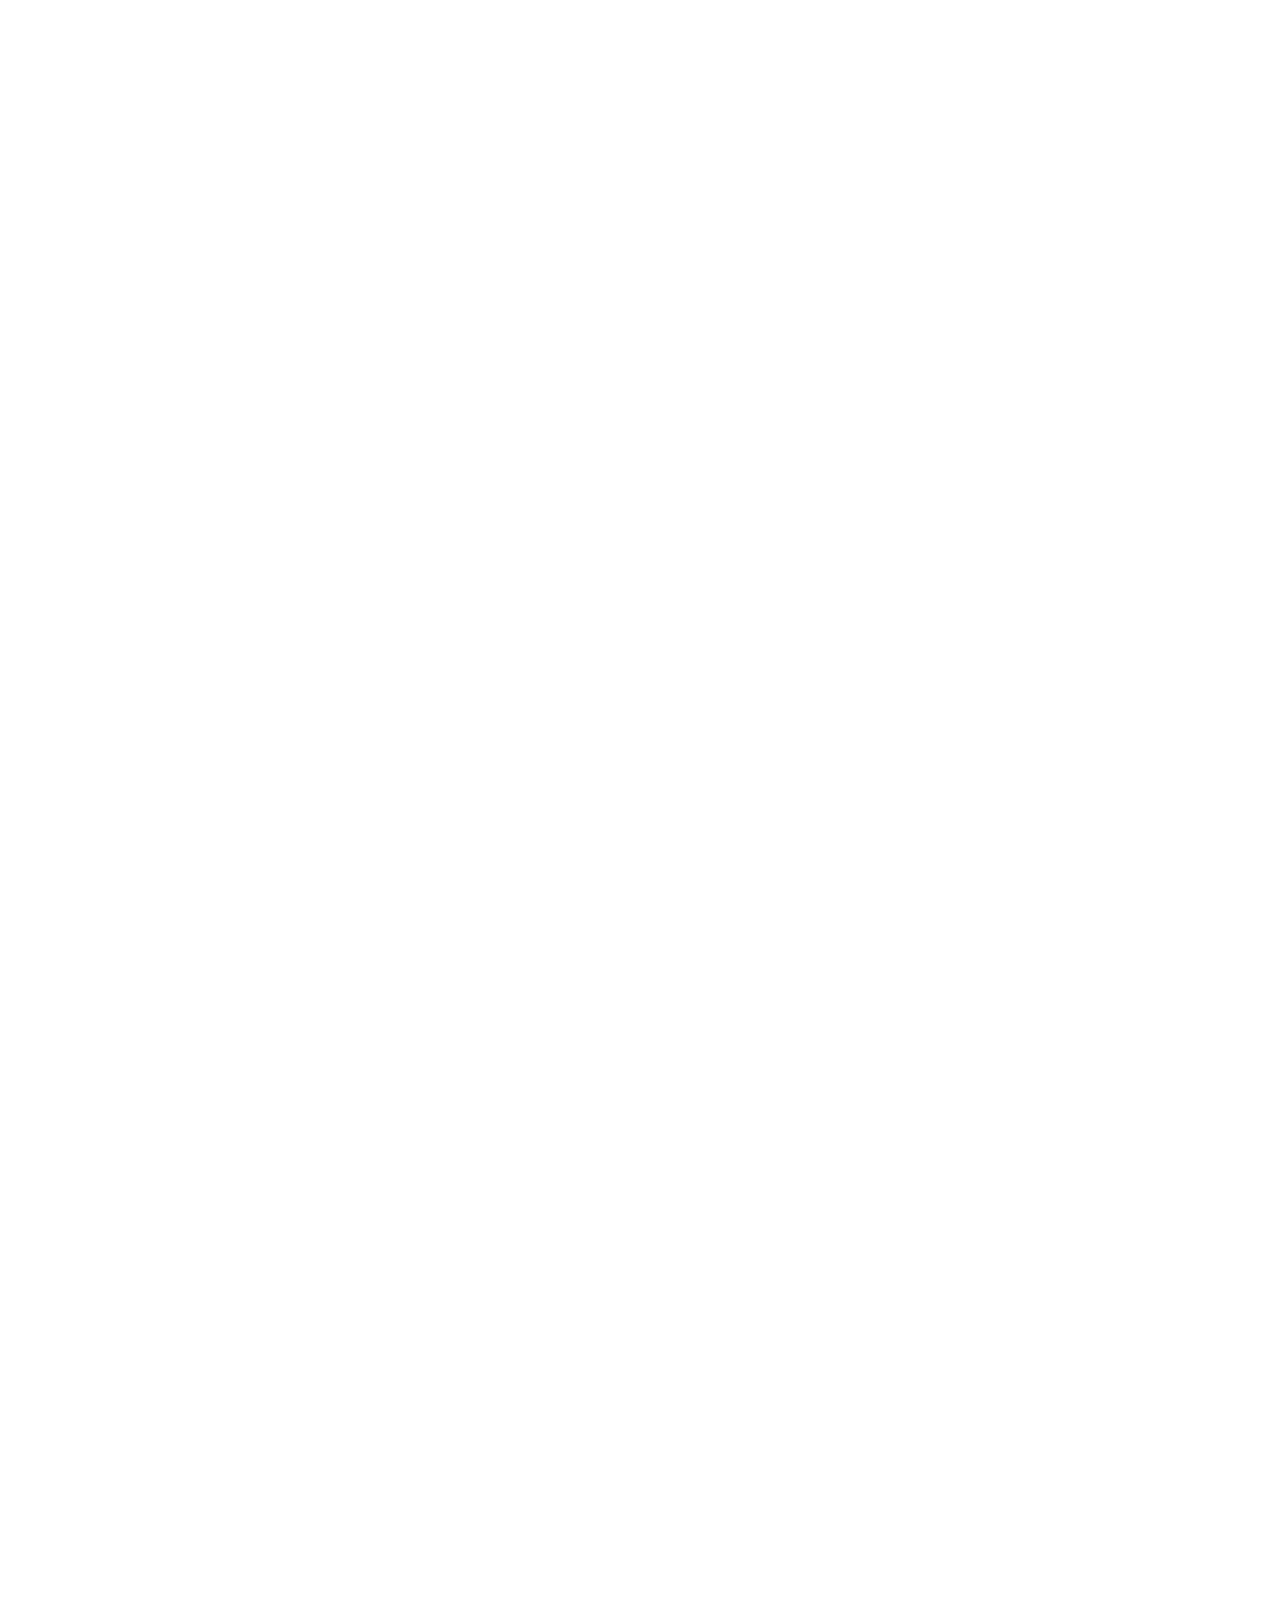
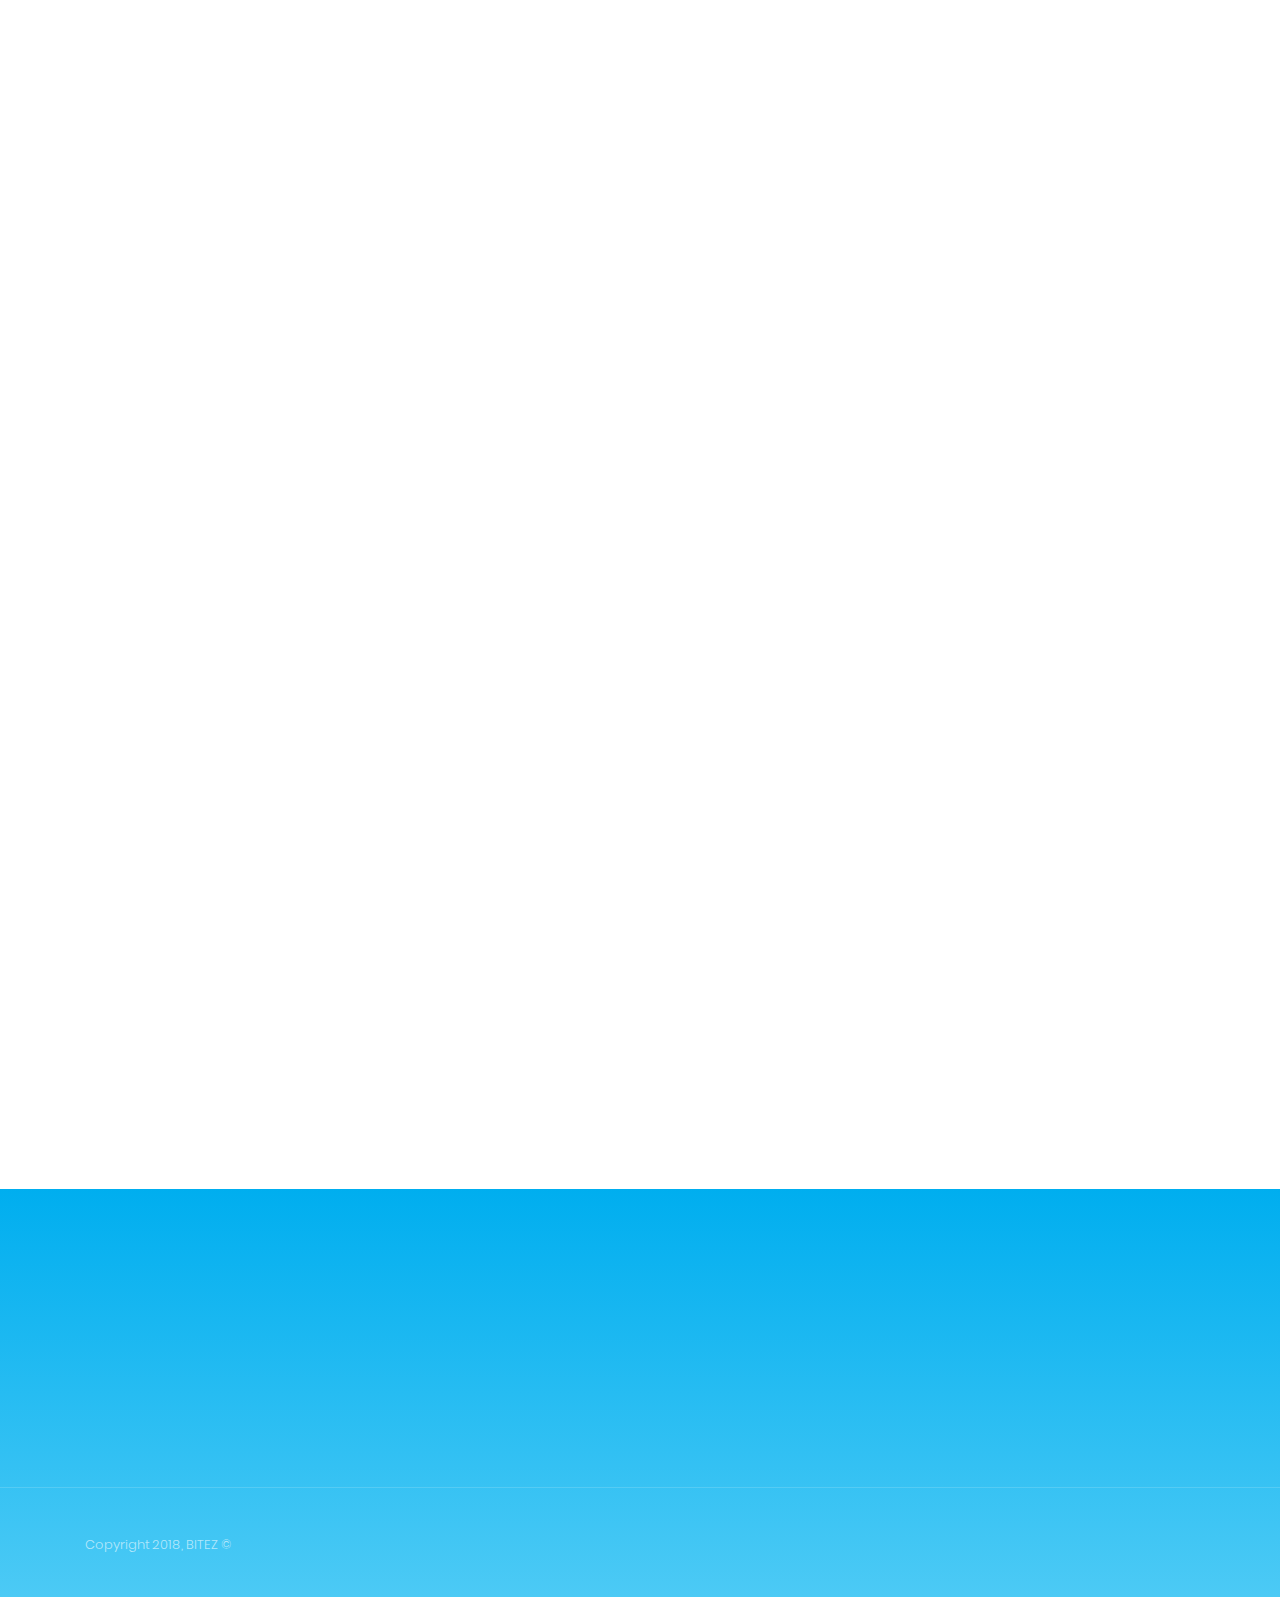
==== commit 8cfe52b1: "added teammember" ====
--- a/public/index.html
+++ b/public/index.html
@@ -867,7 +867,7 @@
 				</div><!-- .col  -->
 			</div><!-- .row  -->
 			<div class="row" style="margin-top:-100px!important;margin-left:-60px!important;">
-				<div class="col-md-6 col-lg-4 col-xl-3 d-inline-flex justify-content-center">
+				<div class="col-md-6 col-lg-4 col-xl-4 d-inline-flex justify-content-center">
 					<div class="team-member animated" data-animate="fadeInUp" data-delay=".5" >
 						<div class="team-circle">
 							<img src="images/bas.jpg" alt="team">
@@ -879,8 +879,7 @@
 						</div>
 					</div>
 				</div><!-- .col  -->
-
-				<div class="col-md-6 col-lg-4 col-xl-3 d-inline-flex justify-content-center">
+				<div class="col-md-6 col-lg-4 col-xl-4 d-inline-flex justify-content-center">
 					<div class="team-member animated" data-animate="fadeInUp" data-delay=".3">
 						<div class="team-circle">
 							<img src="images/bob.jpg" alt="team">
@@ -892,8 +891,7 @@
 						</div>
 					</div>
 				</div><!-- .col  -->
-
-				<div class="col-md-6 col-lg-4 offset-lg-2 offset-xl-0 col-xl-3 d-inline-flex justify-content-center">
+				<div class="col-md-6 col-lg-4 col-xl-4 d-inline-flex justify-content-center">
 					<div class="team-member animated" data-animate="fadeInUp" data-delay=".4">
 						<div class="team-circle">
 							<img src="images/rogier.jpg" alt="team">
@@ -905,8 +903,15 @@
 						</div>
 					</div>
 				</div><!-- .col  -->
-
-				<div class="col-md-6 col-lg-4 col-xl-3 d-inline-flex justify-content-center">
+			</div><!-- .row  -->
+
+
+
+			<div class="row" style="margin-top:-100px!important;margin-left:-60px!important;">
+				
+				<div class="col-md-6 col-lg-4 col-xl-2 d-inline-flex justify-content-center"></div><!-- .col  -->
+
+				<div class="col-md-6 col-lg-4 col-xl-4 d-inline-flex justify-content-center">
 					<div class="team-member animated" data-animate="fadeInUp" data-delay=".5">
 						<div class="team-circle">
 							<img src="images/goran.jpg" alt="team">
@@ -918,6 +923,22 @@
 						</div>
 					</div>
 				</div><!-- .col  -->
+
+				<div class="col-md-6 col-lg-4 col-xl-4 d-inline-flex justify-content-center">
+					<div class="team-member animated" data-animate="fadeInUp" data-delay=".5">
+						<div class="team-circle">
+							<img src="images/jeroen.jpg" alt="team">
+						</div>
+						<div class="team-info">
+							<h5 class="team-name">Jeroen Lavrijsen</h5>
+							<span class="team-title">E-commerce specialist</span>
+							<a href="https://www.linkedin.com/in/jeroen-lavrijssen-4625192b/"><span class="team-title"><em class="fa fa-linkedin"></em></span></a>
+						</div>
+					</div>
+				</div><!-- .col  -->
+
+				<div class="col-md-6 col-lg-4 col-xl-2 d-inline-flex justify-content-center"></div><!-- .col  -->
+
 			</div><!-- .row  -->
 		</div>
 	</div>
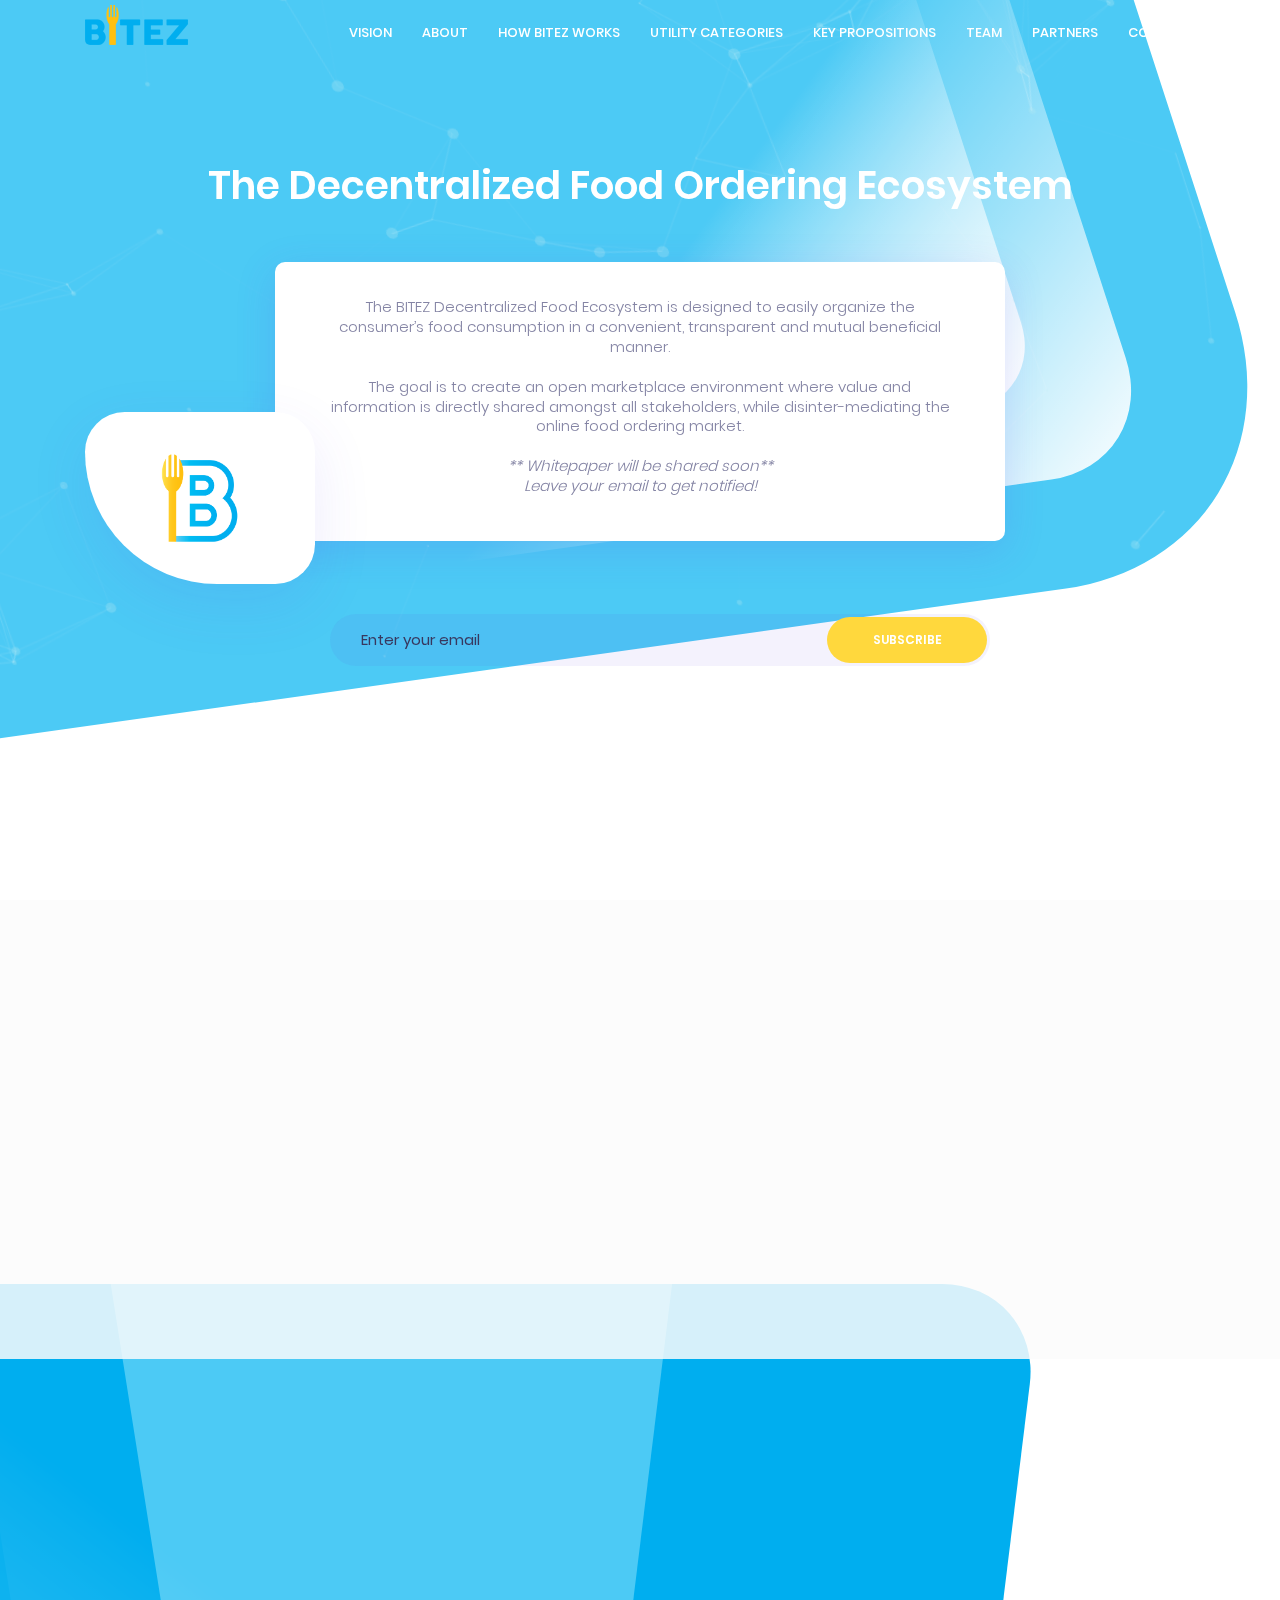
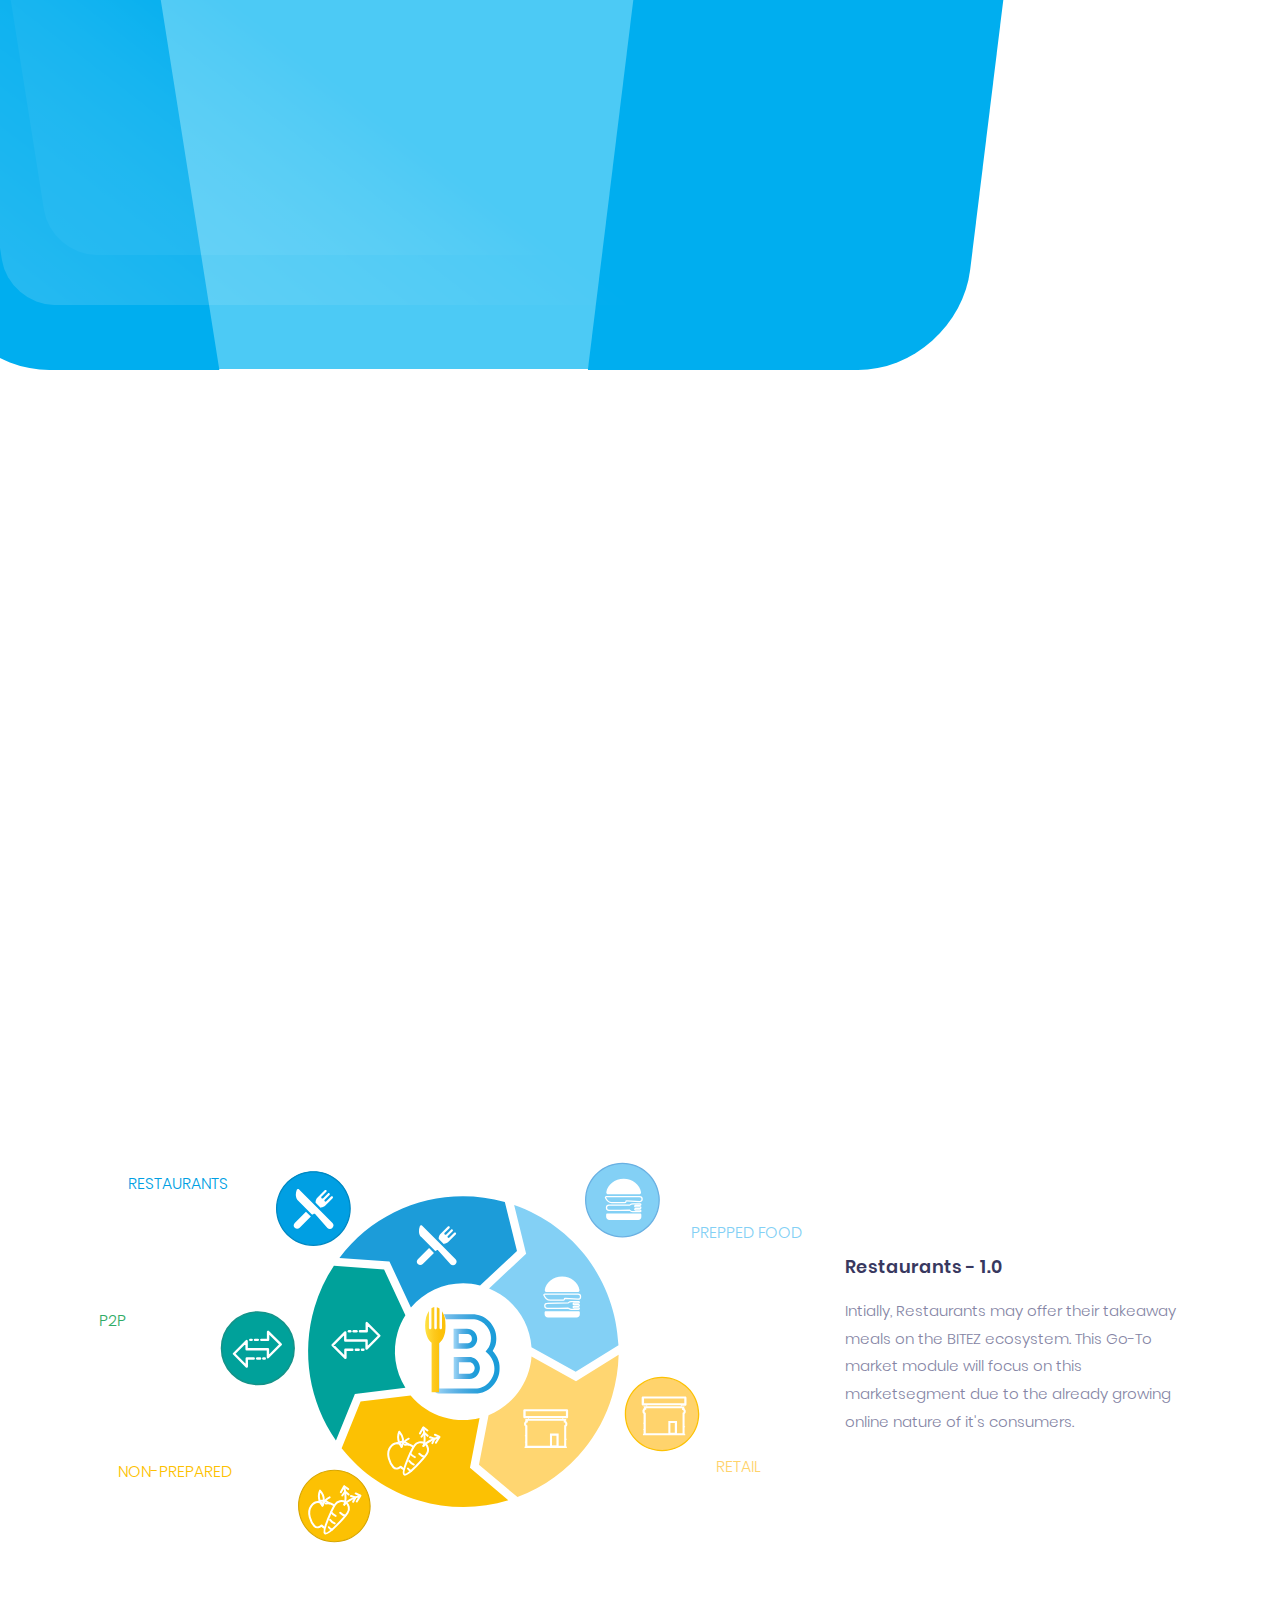
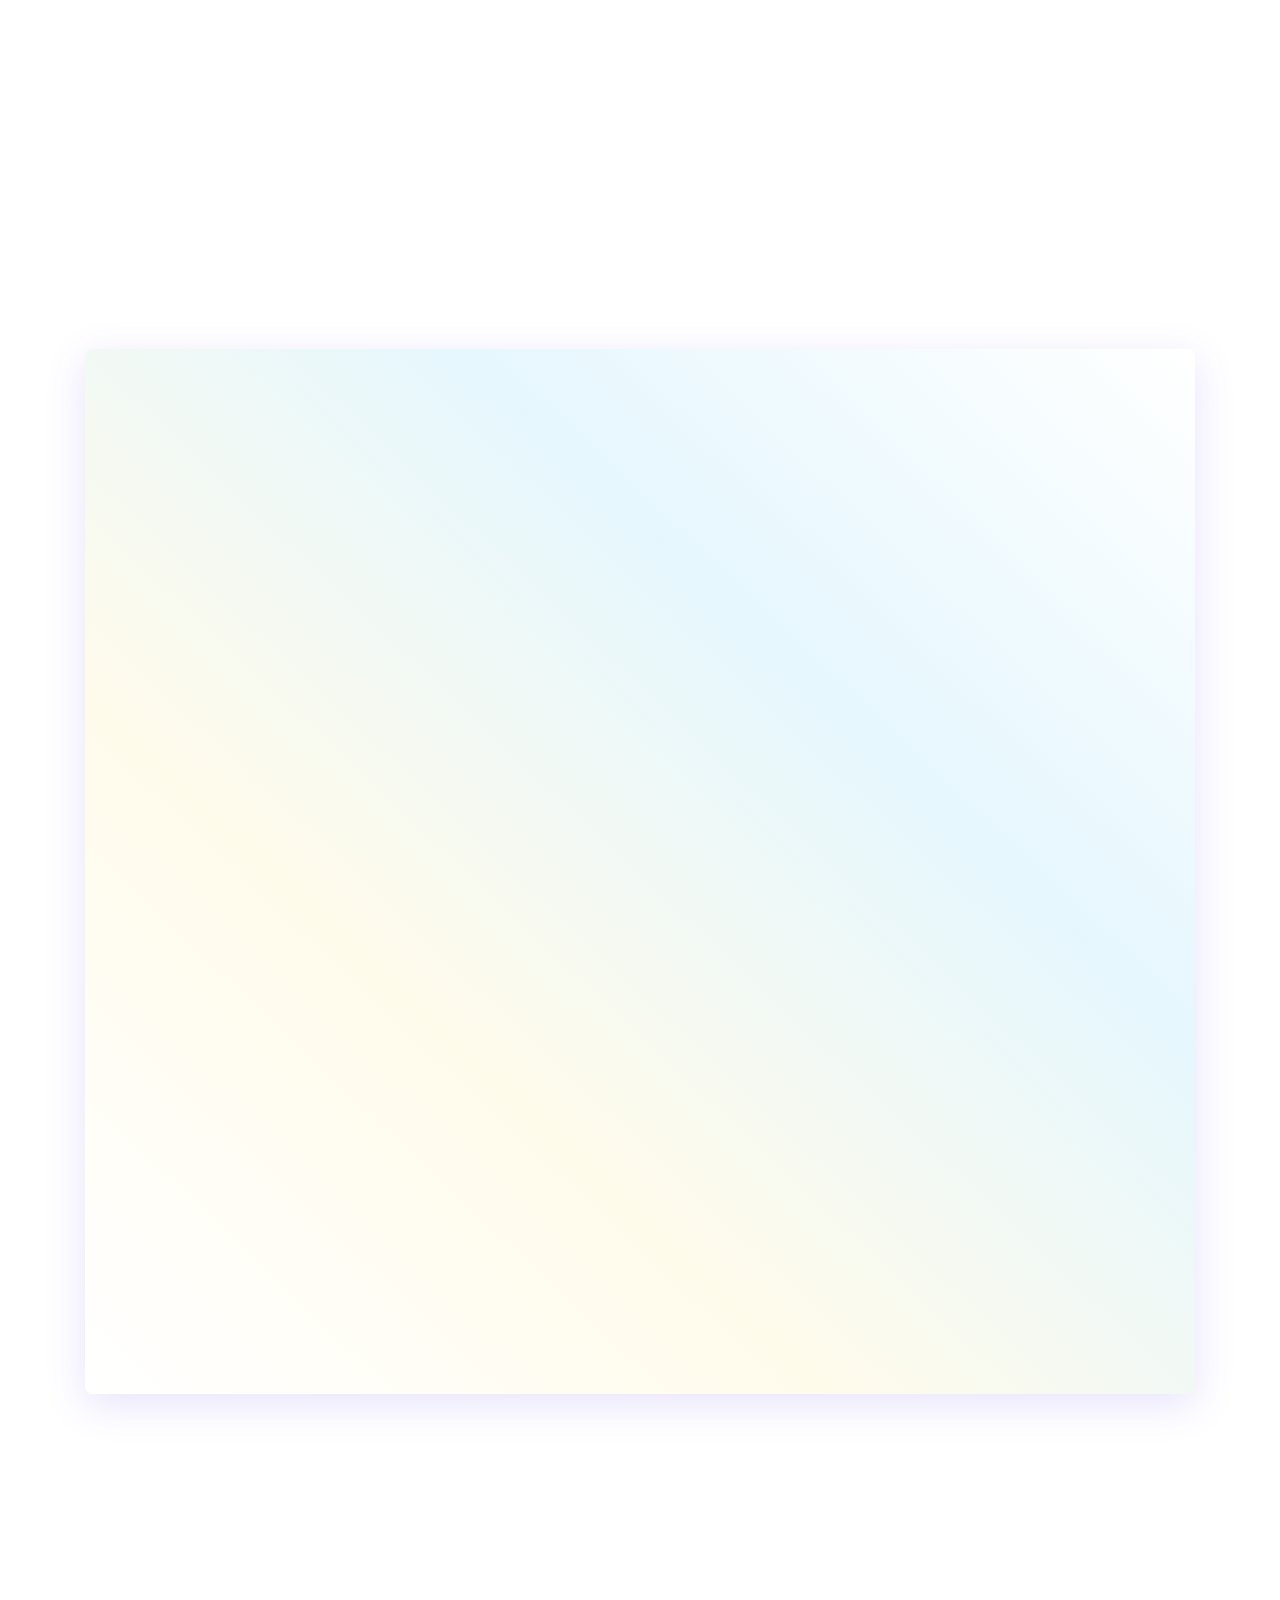
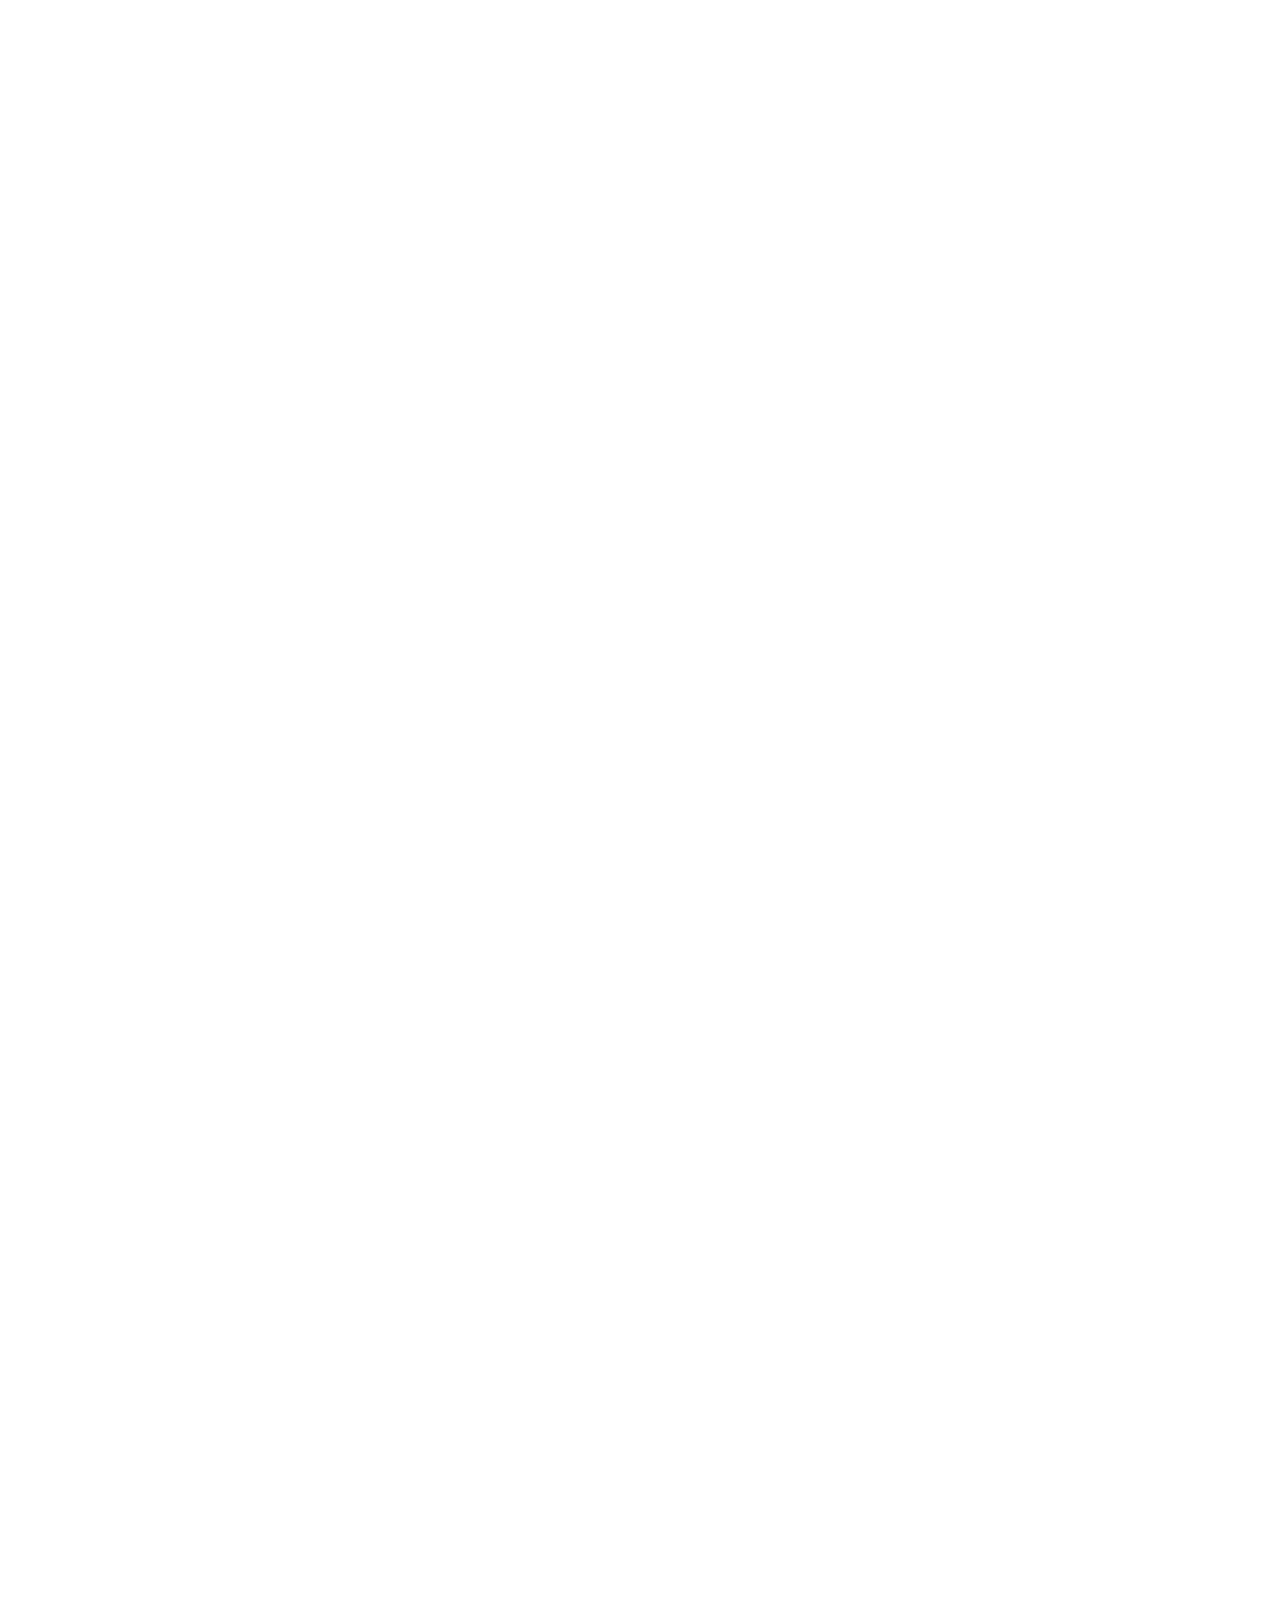
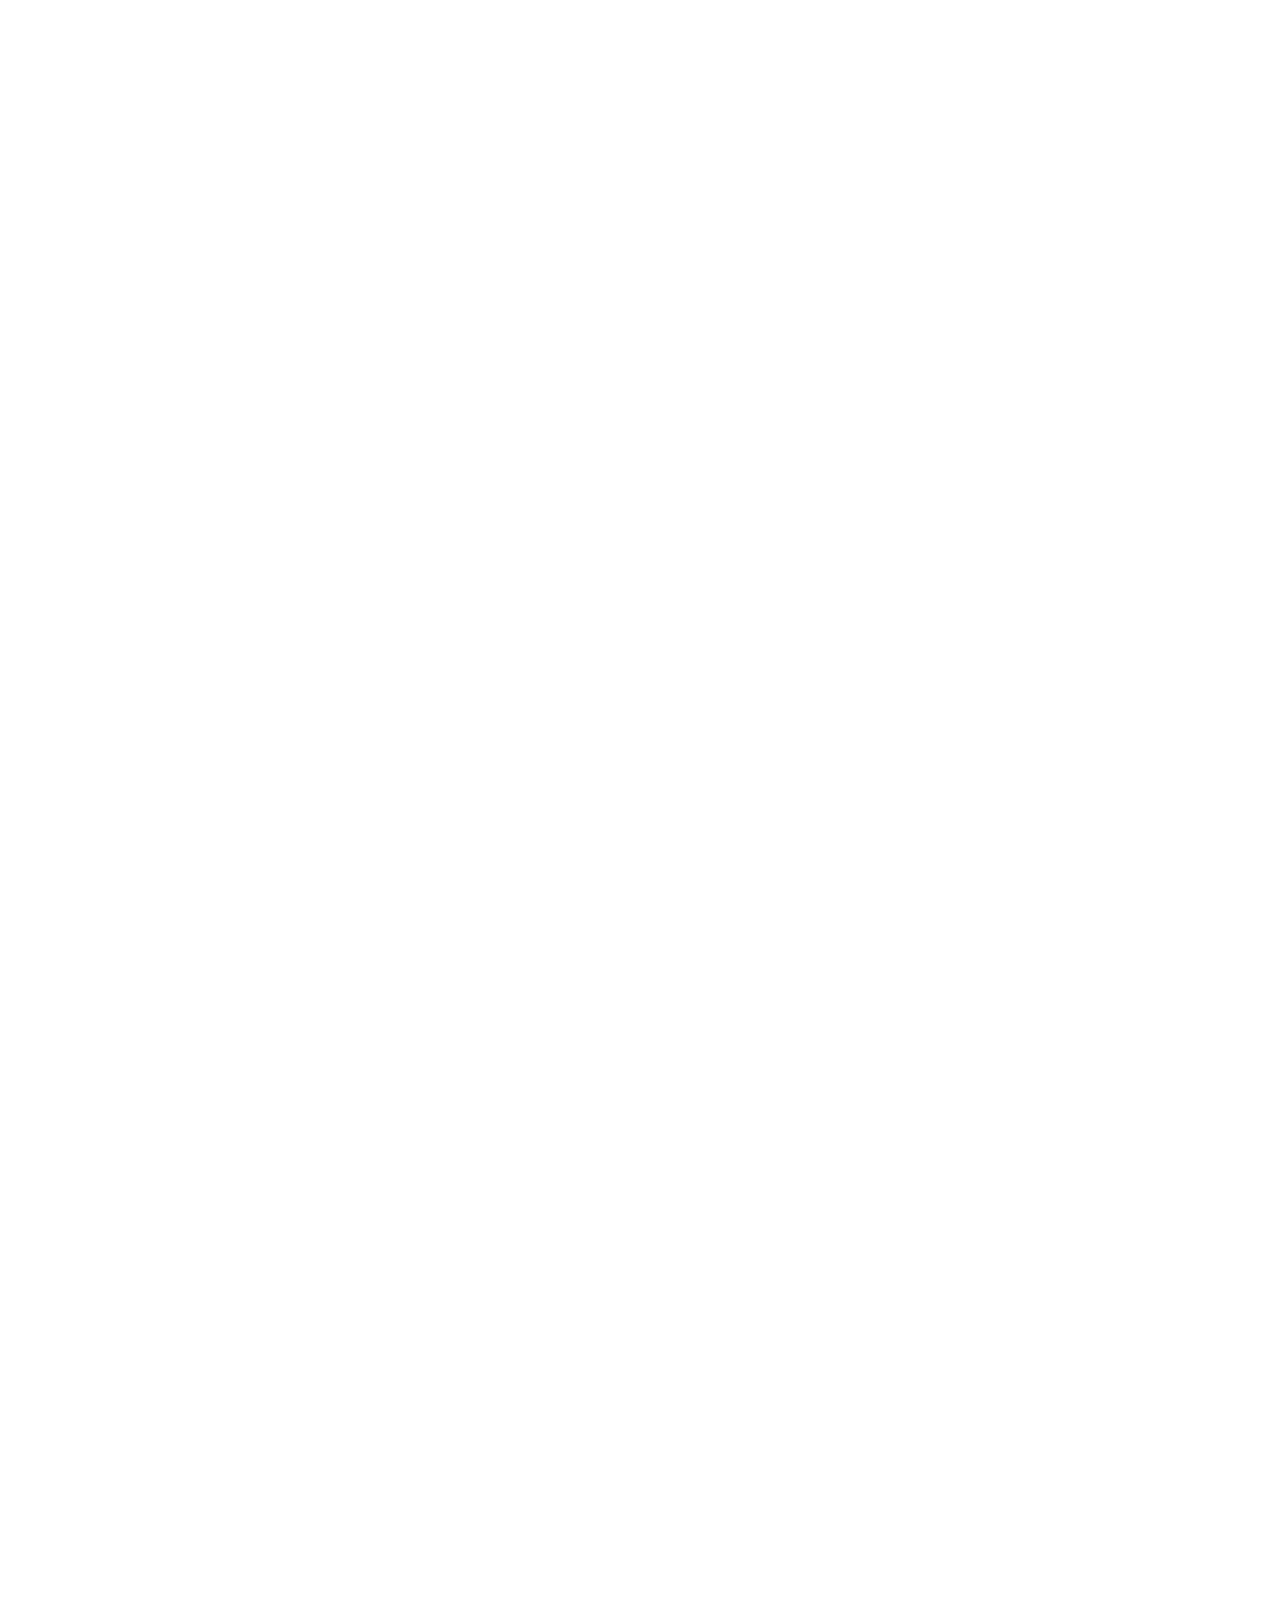
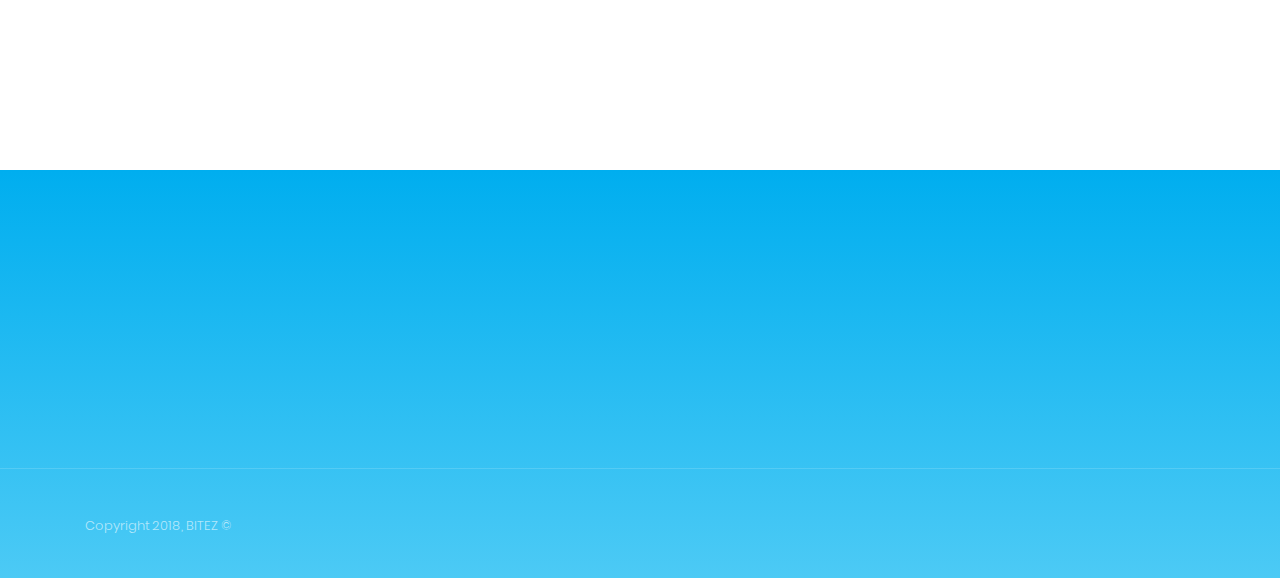
==== commit 0eee19fc: "advisor fix" ====
--- a/public/index.html
+++ b/public/index.html
@@ -955,7 +955,7 @@
 				</div><!-- .col  -->
 			</div><!-- .row  -->
 			<div class="row" style="margin-top:-100px!important;margin-left:-60px!important;">
-				<div class="col-md-6 col-lg-4 col-xl-3 d-inline-flex justify-content-center">
+				<div class="col-md-6 col-lg-4 col-xl-4 d-inline-flex justify-content-center">
 					<div class="team-member animated" data-animate="fadeInUp" data-delay=".5" >
 						<div class="team-circle">
 							<img src="images/hans.jpeg" alt="team">
@@ -968,7 +968,7 @@
 					</div>
 				</div><!-- .col  -->
 
-				<div class="col-md-6 col-lg-4 col-xl-3 d-inline-flex justify-content-center">
+				<div class="col-md-6 col-lg-4 col-xl-4 d-inline-flex justify-content-center">
 					<div class="team-member animated" data-animate="fadeInUp" data-delay=".3">
 						<div class="team-circle">
 							<img src="images/bart.jpg" alt="team">
@@ -981,7 +981,7 @@
 					</div>
 				</div><!-- .col  -->
 
-				<div class="col-md-6 col-lg-4 offset-lg-2 offset-xl-0 col-xl-3 d-inline-flex justify-content-center">
+				<div class="col-md-6 col-lg-4 col-xl-4 d-inline-flex justify-content-center">
 					<div class="team-member animated" data-animate="fadeInUp" data-delay=".4">
 						<div class="team-circle">
 							<img src="images/dick.jpg" alt="team">
@@ -993,8 +993,13 @@
 						</div>
 					</div>
 				</div><!-- .col  -->
-
-				<div class="col-md-6 col-lg-4 col-xl-3 d-inline-flex justify-content-center">
+			</div><!-- .row -->
+
+			<div class="div">
+				
+				<div class="col-md-6 col-lg-4 col-xl-2 d-inline-flex justify-content-center"></div><!-- .col  -->
+
+				<div class="col-md-6 col-lg-4 col-xl-4 d-inline-flex justify-content-center">
 					<div class="team-member animated" data-animate="fadeInUp" data-delay=".5">
 						<div class="team-circle">
 							<img src="images/willem.jpg" alt="team">
@@ -1007,6 +1012,22 @@
 						</div>
 					</div>
 				</div><!-- .col  -->
+
+				<div class="col-md-6 col-lg-4 col-xl-4 d-inline-flex justify-content-center">
+					<div class="team-member animated" data-animate="fadeInUp" data-delay=".5">
+						<div class="team-circle">
+							<img src="images/robert.jpg" alt="team">
+						</div>
+						<div class="team-info">
+							<h5 class="team-name">Robert Rongen</h5>
+							<span class="team-title"></span>
+							<a href="#"><span class="team-title"><em class="fa fa-linkedin">
+							</em></span></a>
+						</div>
+					</div>
+				</div><!-- .col  -->
+				
+				<div class="col-md-6 col-lg-4 col-xl-2 d-inline-flex justify-content-center"></div><!-- .col  -->
 			</div><!-- .row  -->
 		</div>
 	</div>
